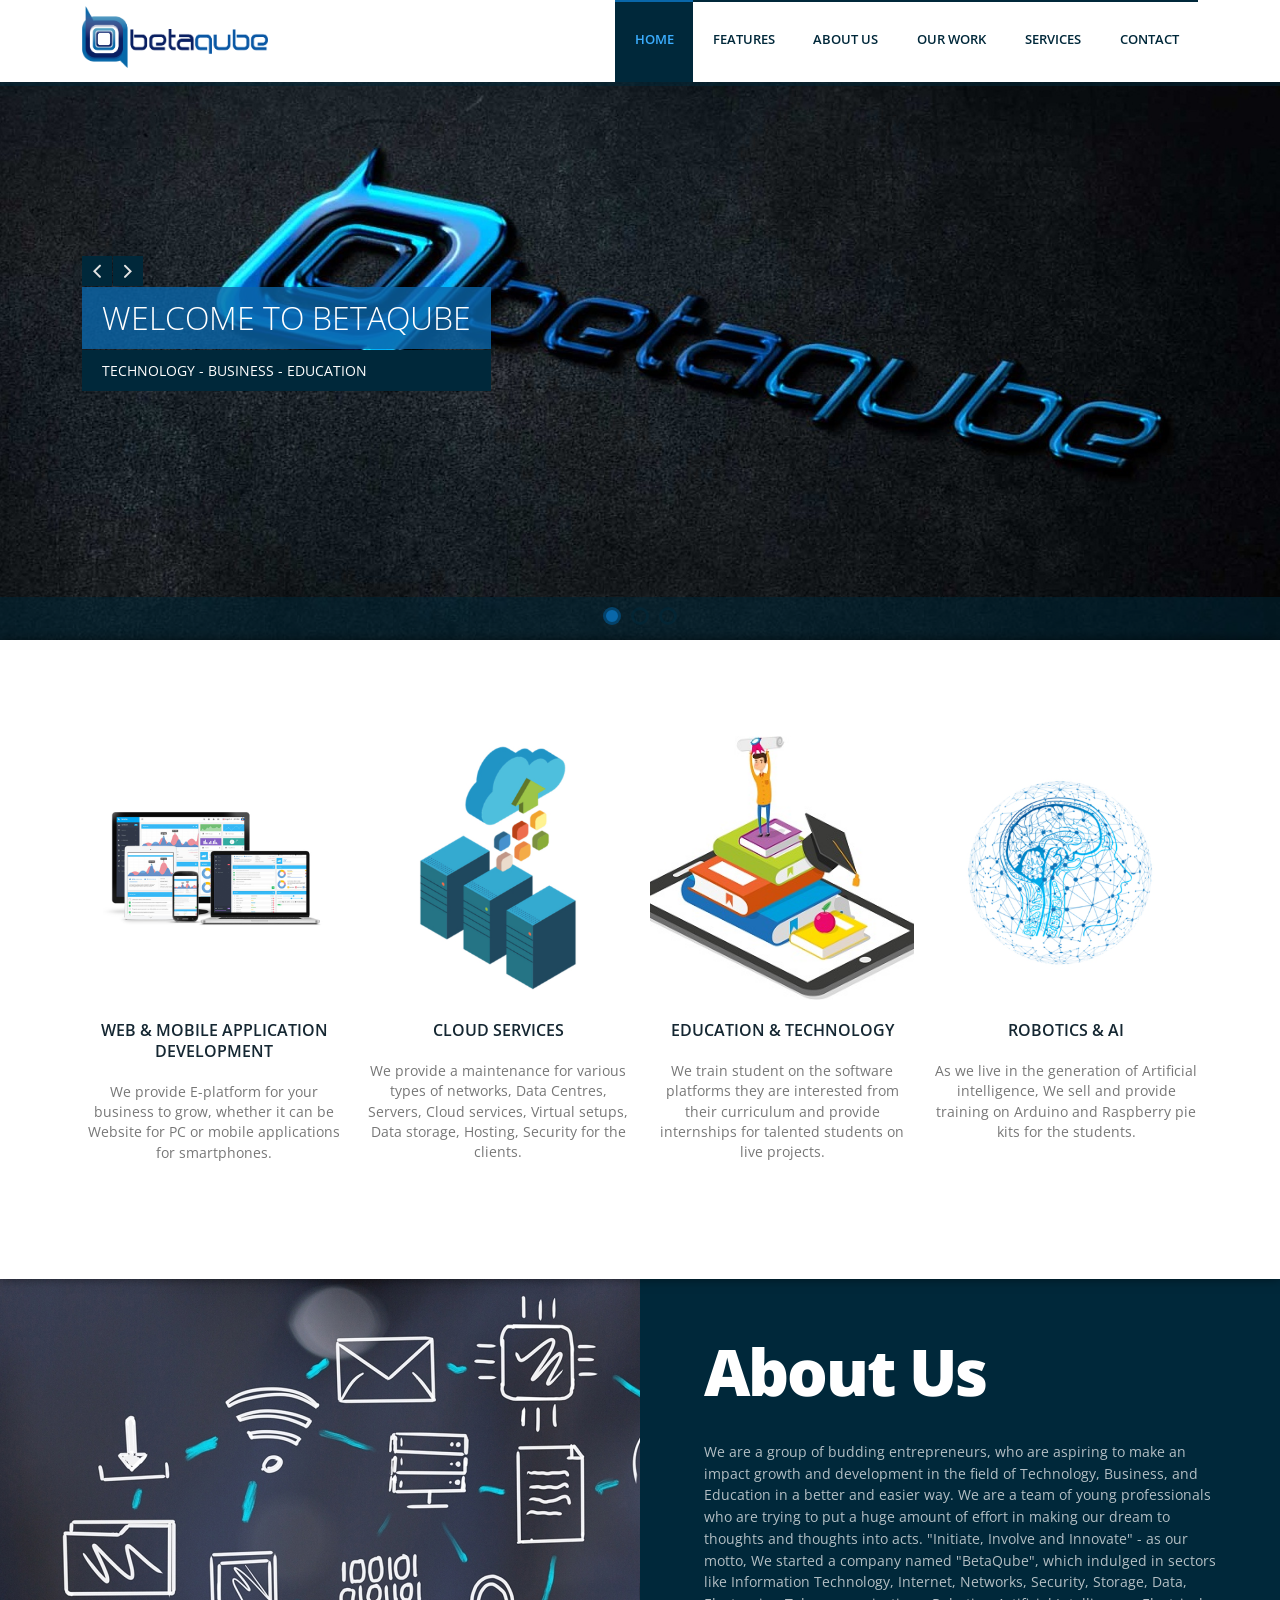
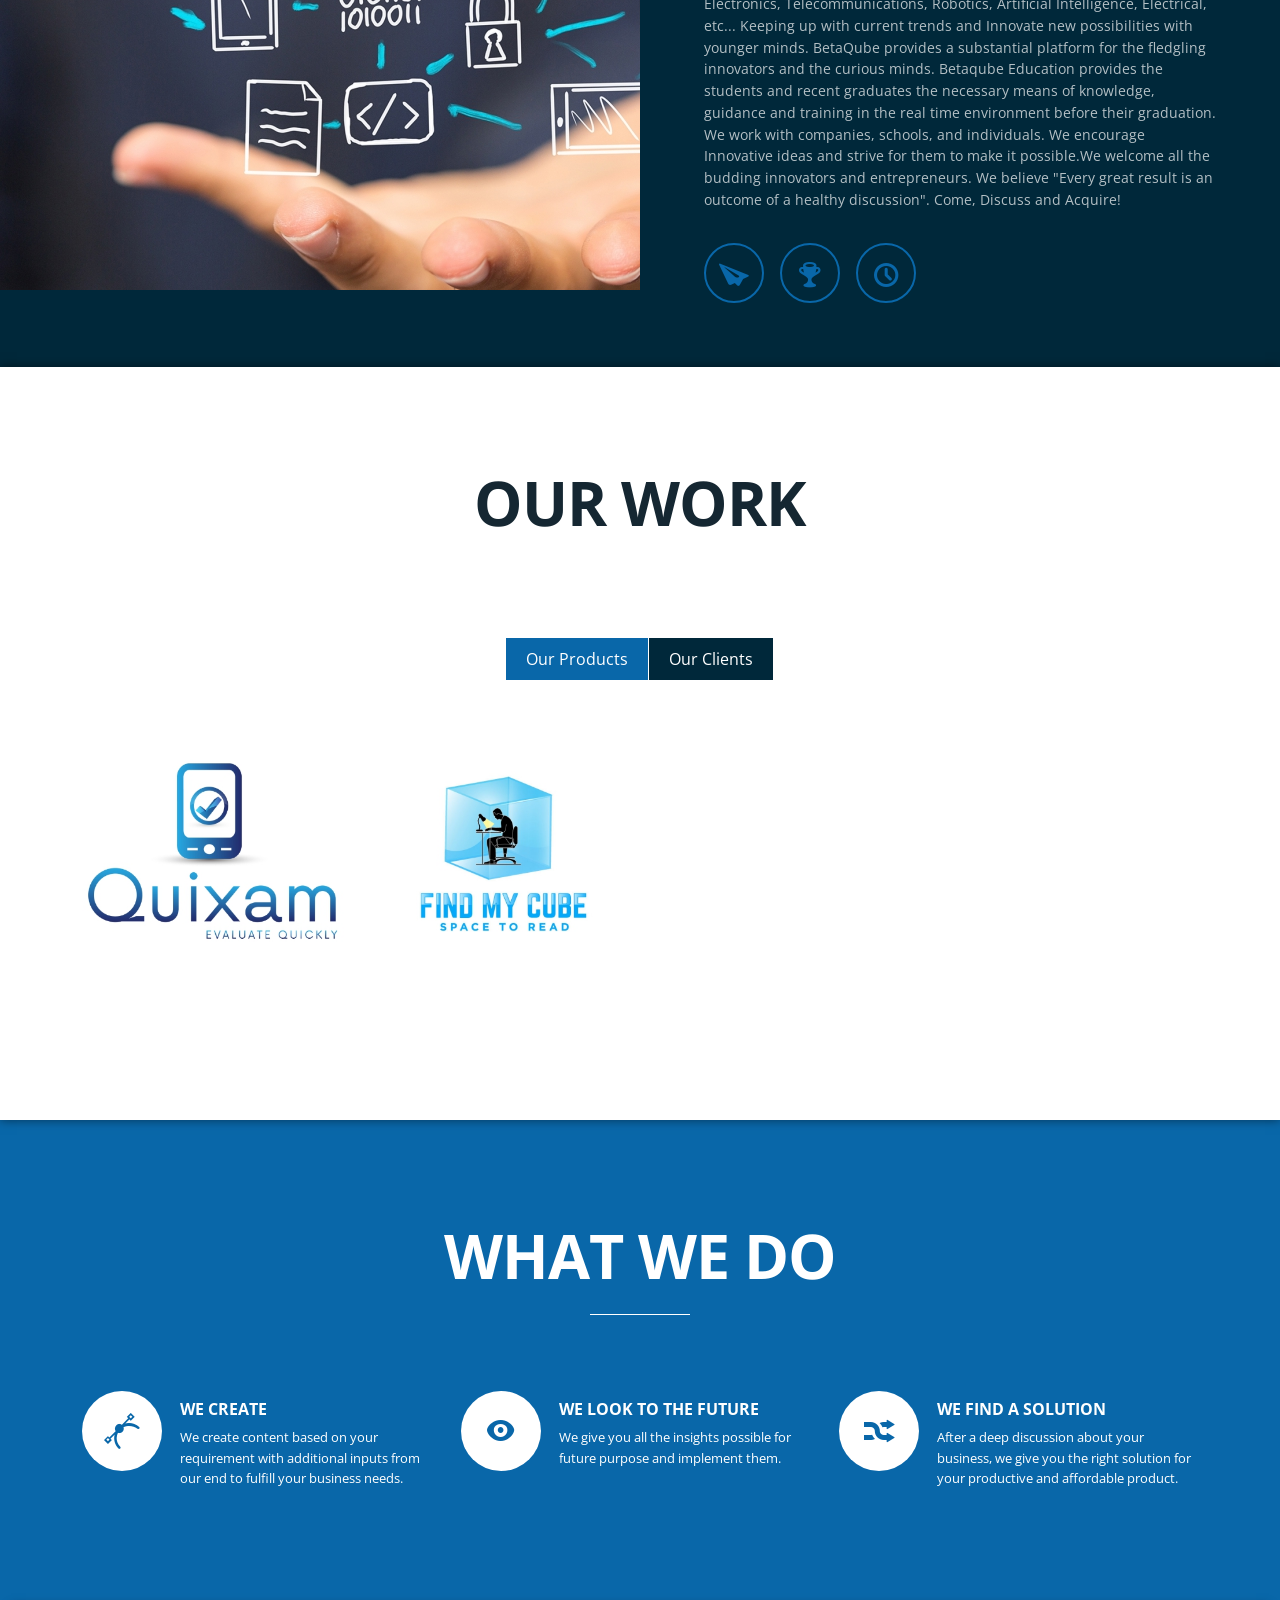
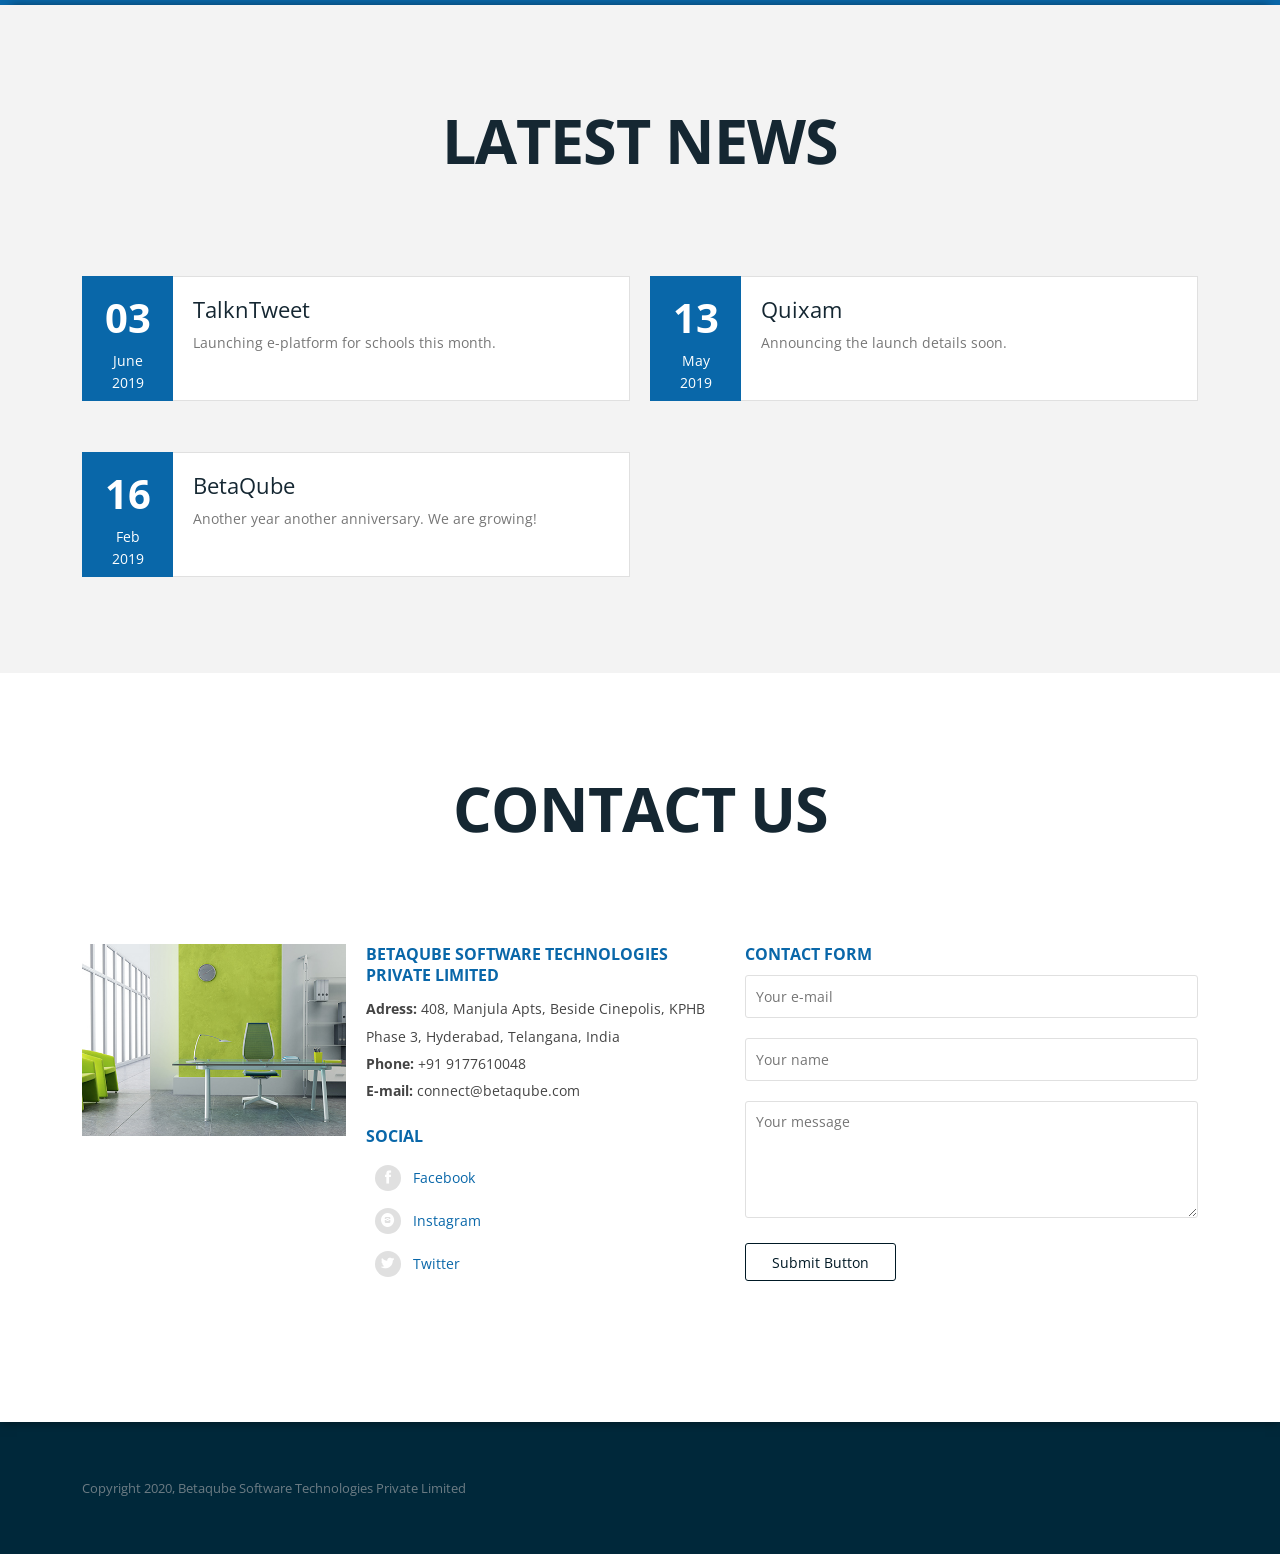
==== index.html @ 80190b78 "Update index.html" ====
<!DOCTYPE html>
<html lang="en-US">
   <head>
      <meta charset="UTF-8">
      <meta name="viewport" content="width=device-width, initial-scale=1.0" />
      <meta name="google-site-verification" content="St1T3kM6jUSlz-jK7VDFN79TBbypmaAZ7VNjAAru8iA" />
      <title>Betaqube</title>
      <link rel="stylesheet" href="css/components.css">
      <link rel="stylesheet" href="css/responsee.css">
      <link rel="stylesheet" href="css/icons.css">
      <link rel="stylesheet" href="owl-carousel/owl.carousel.css">
      <link rel="stylesheet" href="owl-carousel/owl.theme.css">
      <link href="css/responsive.css" rel="stylesheet">
      <link rel="shortcut icon" href="img/favicon.ico">
      <!-- CUSTOM STYLE -->
      <link rel="stylesheet" href="css/template-style.css">
      <link href='http://fonts.googleapis.com/css?family=Open+Sans:400,300,600,700,800&subset=latin,latin-ext' rel='stylesheet' type='text/css'>
      <script type="text/javascript" src="js/jquery-1.8.3.min.js"></script>
      <script type="text/javascript" src="js/jquery-ui.min.js"></script>
      <script type="text/javascript" src="js/template-scripts.js"></script>


   </head>
   <body class="size-1140">
      <!-- TOP NAV WITH LOGO -->
      <header>
         <!-- <div id="topbar">
            <div class="line">
               <div class="s-12 m-6 l-6">
                  <p>CONTACT US: <strong>+91 9177610048</strong> | <strong>connect@betaqube.com</strong></p>
               </div>
               <div class="s-12 m-6 l-6">
                  <div class="social right">
                     <a><i class="icon-facebook_circle"></i></a> <a><i class="icon-twitter_circle"></i></a> <a><i class="icon-google_plus_circle"></i></a> <a><i class="icon-instagram_circle"></i></a>
                  </div>
               </div>
            </div>
         </div> -->
         <nav>
            <div class="line">
               <div class="s-12 l-2">
                  <img class="logo" src="img/logo2.png" alt="BetaQube">
               </div>
               <div class="top-nav s-12 l-10">
                  <p class="nav-text">Menu</p>
                  <ul class="right">
                     <li class="active-item"><a href="#carousel">Home</a></li>
                     <li><a href="#features">Features</a></li>
                     <li><a href="#about-us">About Us</a></li>
                     <li><a href="#our-work">Our Work</a></li>
                     <li><a href="#services">Services</a></li>
                     <li><a href="#contact">Contact</a></li>
                  </ul>
               </div>
            </div>
         </nav>
      </header>
      <section>
         <!-- CAROUSEL -->
         <div id="carousel">
            <div id="owl-demo" class="owl-carousel owl-theme">
               <div class="item">
                  <img src="img/Corousel1.jpg" alt="">
                  <div class="line">
                     <div class="text hide-s">
                        <div class="line">
                          <div class="prev-arrow hide-s hide-m">
                             <i class="icon-chevron_left"></i>
                          </div>
                          <div class="next-arrow hide-s hide-m">
                             <i class="icon-chevron_right"></i>
                          </div>
                        </div>
                        <h2>WELCOME TO BETAQUBE</h2>
                        <p>TECHNOLOGY - BUSINESS - EDUCATION</p>
                     </div>
                  </div>
               </div>
               <div class="item">
                  <img src="img/second.jpg" alt="">
                  <div class="line">
                     <div class="text hide-s">
                        <div class="line">
                          <div class="prev-arrow hide-s hide-m">
                             <i class="icon-chevron_left"></i>
                          </div>
                          <div class="next-arrow hide-s hide-m">
                             <i class="icon-chevron_right"></i>
                          </div>
                        </div>
                        <h2>SAY HELLO TO BETAQUBE</h2>
                        <p>COME - DISCUSS - ACQUIRE</p>
                     </div>
                  </div>
               </div>
               <div class="item">
                  <img src="img/third.jpg" alt="">
                  <div class="line">
                     <div class="text hide-s">
                        <div class="line">
                          <div class="prev-arrow hide-s hide-m">
                             <i class="icon-chevron_left"></i>
                          </div>
                          <div class="next-arrow hide-s hide-m">
                             <i class="icon-chevron_right"></i>
                          </div>
                        </div>
                        <h2>WE ARE INNOVATIVE</h2>
                        <p>INITIATE - INVOLVE - INNOVATE</p>
                     </div>
                  </div>
               </div>
            </div>
         </div>
         <!-- FIRST BLOCK -->
         <!-- <div id="first-block">
            <div class="line">
               <h1>Amazing Responsive Business Template</h1>
               <p>Lorem ipsum dolor sit amet, consectetuer adipiscing elit, sed diam nonummy nibh euismod tincidunt ut laoreet dolore magna aliquam erat volutpat.</p>
               <div class="s-12 m-4 l-2 center"><a class="white-btn" href="#contact">Contact Us</a></div>
            </div>
         </div> -->
         <!-- FEATURES -->
         <div id="features">
            <div class="line">
               <!-- <h2 class="section-title">Our Services</h2>               -->
               <div class="margin">
                  <div class="s-12 m-6 l-3 margin-bottom">
                     <!-- <i class="icon-tablet icon3x"></i> -->
                     <img src="img/webmobile1.jpg" alt="webmob">
                     <h2>Web & Mobile Application Development</h2>
                     <p>We provide E-platform for your business to grow, whether it can be Website for PC or mobile applications for smartphones.</p>
                  </div>
                  <div class="s-12 m-6 l-3 margin-bottom">
                     <!-- <i class="icon-isight icon3x"></i> -->
                     <img src="img/cloud3.jpg" alt="cloud">
                     <h2>Cloud Services</h2>
                     <p>We provide a maintenance for various types of networks, Data Centres, Servers, Cloud services, Virtual setups, Data storage, Hosting, Security for the clients.</p>
                  </div>
                  <div class="s-12 m-6 l-3 margin-bottom">
                     <!-- <i class="icon-star icon3x"></i> -->
                     <img src="img/edutech2.jpg" alt="Edu & Tech">
                     <h2>Education & Technology</h2>
                     <p>We train student on the software platforms they are interested from their curriculum and provide internships for talented students on live projects.</p>
                  </div>
                  <div class="s-12 m-6 l-3 margin-bottom">
                     <!-- <i class="icon-heart icon3x"></i> -->
                     <img src="img/airob2.jpg" alt="robotics & ai">
                     <h2>Robotics & AI</h2>
                     <p>As we live in the generation of Artificial intelligence, We sell and provide training on Arduino and Raspberry pie kits for the students.</p>
                  </div>
               </div>
            </div>
         </div>
         <!-- ABOUT US -->
         <div id="about-us">
            <div class="s-12 m-12 l-6 media-container">
               <img src="img/aboutuspic2.jpg" alt="">
            </div>
            <article class="s-12 m-12 l-6">
               <h2>About Us</h2>
               <p>We are a group of budding entrepreneurs, who are aspiring to make an impact growth and development in the field of Technology, Business, and Education in a better and easier way. We are a team of young professionals who are trying to put a huge amount of effort in making our dream to thoughts and thoughts into acts. "Initiate, Involve and Innovate" - as our motto, We started a company named "BetaQube", which indulged in sectors like Information Technology, Internet, Networks, Security, Storage, Data, Electronics, Telecommunications, Robotics, Artificial Intelligence, Electrical, etc... Keeping up with current trends and Innovate new possibilities with younger minds. BetaQube provides a substantial platform for the fledgling innovators and the curious minds. Betaqube Education provides the students and recent graduates the necessary means of knowledge, guidance and training in the real time environment before their graduation. We work with companies, schools, and individuals. We encourage Innovative ideas and strive for them to make it possible.We welcome all the budding innovators and entrepreneurs. We believe "Every great result is an outcome of a healthy discussion".

                 Come, Discuss and Acquire!
               </p>
               <div class="about-us-icons">
                  <i class="icon-paperplane_ico"></i> <i class="icon-trophy"></i> <i class="icon-clock"></i>
               </div>
            </article>
         </div>
         <!-- OUR WORK -->
         <div id="our-work">
            <div class="line">
               <h2 class="section-title">Our Work</h2>
               <div class="tabs">
                  <div class="tab-item tab-active">
                    <a class="tab-label active-btn">Our Products</a>
                    <div class="tab-content">
                      <div class="margin">
                        <!-- <div class="s-12 m-6 l-3"><a class="our-work-container lightbox margin-bottom"><div class="our-work-text"><h4>QUIXAM</h4><p>Laoreet dolore magna aliquam erat volutpat.</p></div><img src="img/por1.jpg" alt=""></a></div> -->
                        <div class="s-12 m-6 l-3"><a class="our-work-container lightbox margin-bottom"><div class="our-work-text"><h4>QUIXAM</h4><p>An examination platform.<br>- Launching soon</p></div><img src="img/bqproduct2.jpg" alt="bqproduct2"></a></div>
                        <!-- <div class="s-12 m-6 l-3"><a class="our-work-container lightbox margin-bottom"><div class="our-work-text"><h4>Knowledge Defined</h4><p>Hub for Technology & it's practice.</p></div><img src="img/bqproduct3.jpg" alt="bqproduct3"></a></div> -->
                        <div class="s-12 m-6 l-3"><a class="our-work-container lightbox margin-bottom"><div class="our-work-text"><h4>Find My Cube</h4><p>IOS/Android application for finding your nearby study center.<br>- Launching soon</p></div><img src="img/bqproduct4.jpg" alt="bqproduct4"></a></div>
                      </div>
                    </div>
                  </div>
                  <div class="tab-item">
                    <a class="tab-label">Our Clients</a>
                    <div class="tab-content">
                      <div class="margin">
                        <div class="s-12 m-6 l-3"><a class="our-work-container lightbox margin-bottom"><div class="our-work-text"><h4>Heeras Art Center</h4><p>An Art school website developed for student's art works.</p></div><img src="img/bqclient1.jpg" alt=""></a></div>
                        <div class="s-12 m-6 l-3"><a class="our-work-container lightbox margin-bottom"><div class="our-work-text"><h4>9th Sense Media</h4><p>A media website built for Music and Advertising services.</p></div><img src="img/bqclient4a.jpg" alt=""></a></div>
                        <div class="s-12 m-6 l-3"><a class="our-work-container lightbox margin-bottom"><div class="our-work-text"><h4>SciTechSol</h4><p>A consulting website - Scientific & Techinical Solutions.</p></div><img src="img/bqclient3.jpg" alt=""></a></div>
                        <div class="s-12 m-6 l-3"><a class="our-work-container lightbox margin-bottom"><div class="our-work-text"><h4>FitXtension</h4><p>A fitness consulting website for a new startup.</p></div><img src="img/bqclient5.jpg" alt=""></a></div>
                      </div>
                    </div>
                  </div>
                  <!-- <div class="tab-item">
                    <a class="tab-label">Social Campaigns</a>
                    <div class="tab-content">
                      <div class="margin">
                        <div class="s-12 m-6 l-3"><a class="our-work-container lightbox margin-bottom"><div class="our-work-text"><h4>Lorem Ipsum Dolor</h4><p>Laoreet dolore magna aliquam erat volutpat.</p></div><img src="img/por4.jpg" alt=""></a></div>
                        <div class="s-12 m-6 l-3"><a class="our-work-container lightbox margin-bottom"><div class="our-work-text"><h4>Lorem Ipsum Dolor</h4><p>Laoreet dolore magna aliquam erat volutpat.</p></div><img src="img/por6.jpg" alt=""></a></div>
                        <div class="s-12 m-6 l-3"><a class="our-work-container lightbox margin-bottom"><div class="our-work-text"><h4>Lorem Ipsum Dolor</h4><p>Laoreet dolore magna aliquam erat volutpat.</p></div><img src="img/por3.jpg" alt=""></a></div>
                        <div class="s-12 m-6 l-3"><a class="our-work-container lightbox margin-bottom"><div class="our-work-text"><h4>Lorem Ipsum Dolor</h4><p>Laoreet dolore magna aliquam erat volutpat.</p></div><img src="img/por5.jpg" alt=""></a></div>
                      </div>
                    </div>
                  </div> -->
                  <!-- <div class="tab-item">
                    <a class="tab-label">Photography</a>
                    <div class="tab-content">
                      <div class="margin">
                        <div class="s-12 m-6 l-3"><a class="our-work-container lightbox margin-bottom"><div class="our-work-text"><h4>Lorem Ipsum Dolor</h4><p>Laoreet dolore magna aliquam erat volutpat.</p></div><img src="img/por7.jpg" alt=""></a></div>
                        <div class="s-12 m-6 l-3"><a class="our-work-container lightbox margin-bottom"><div class="our-work-text"><h4>Lorem Ipsum Dolor</h4><p>Laoreet dolore magna aliquam erat volutpat.</p></div><img src="img/por2.jpg" alt=""></a></div>
                        <div class="s-12 m-6 l-3"><a class="our-work-container lightbox margin-bottom"><div class="our-work-text"><h4>Lorem Ipsum Dolor</h4><p>Laoreet dolore magna aliquam erat volutpat.</p></div><img src="img/por5.jpg" alt=""></a></div>
                        <div class="s-12 m-6 l-3"><a class="our-work-container lightbox margin-bottom"><div class="our-work-text"><h4>Lorem Ipsum Dolor</h4><p>Laoreet dolore magna aliquam erat volutpat.</p></div><img src="img/por6.jpg" alt=""></a></div>
                      </div>
                    </div>
                  </div> -->
               </div>
            </div>
         </div>
         <!-- SERVICES -->
         <div id="services">
            <div class="line">
               <h2 class="section-title">What we do</h2>
               <div class="margin">
                  <div class="s-12 m-6 l-4 margin-bottom">
                     <i class="icon-vector"></i>
                     <div class="service-text">
                        <h3>We create</h3>
                        <p>We create content based on your requirement with additional inputs from our end to fulfill your business needs.</p>
                     </div>
                  </div>
                  <div class="s-12 m-6 l-4 margin-bottom">
                     <i class="icon-eye"></i>
                     <div class="service-text">
                        <h3>We look to the future</h3>
                        <p>We give you all the insights possible for future purpose and implement them.</p>
                     </div>
                  </div>
                  <div class="s-12 m-12 l-4 margin-bottom">
                     <i class="icon-random"></i>
                     <div class="service-text">
                        <h3>We find a solution</h3>
                        <p>After a deep discussion about your business, we give you the right solution for your productive and affordable product.</p>
                     </div>
                  </div>
               </div>
            </div>
         </div>
         <!-- LATEST NEWS -->
         <div id="latest-news">
            <div class="line">
              <h2 class="section-title">Latest News</h2>
              <div class="margin">
                <div class="s-12 m-6 l-6">
                  <div class="s-12 l-2">
                    <div class="news-date">
                      <p class="day">03</p><p class="month">June</p><p class="year">2019</p>
                    </div>
                  </div>
                  <div class="s-12 l-10">
                    <div class="news-text">
                      <h4>TalknTweet</h4>
                      <p>Launching e-platform for schools this month.</p>
                      <!-- <p>Releasing our first online product in to the market with a free version. Quixam an online examination platform for self assessment and quick evaluation of practice test.</p> -->
                    </div>
                  </div>
                </div>
                <div class="s-12 m-6 l-6">
                  <div class="s-12 l-2">
                    <div class="news-date">
                      <p class="day">13</p><p class="month">May</p><p class="year">2019</p>
                    </div>
                  </div>
                  <div class="s-12 l-10">
                    <div class="news-text">
                      <h4>Quixam</h4>
                      <p>Announcing the launch details soon.</p>
                    </div>
                  </div>
                </div>
                <br><br><br><br><br><br><br><br>
                <div class="s-12 m-6 l-6">
                  <div class="s-12 l-2">
                    <div class="news-date">
                      <p class="day">16</p><p class="month">Feb</p><p class="year">2019</p>
                    </div>
                  </div>
                  <div class="s-12 l-10">
                    <div class="news-text">
                      <h4>BetaQube</h4>

                      <p>Another year another anniversary. We are growing!</p>
                    </div>
                  </div>
                </div>
              </div>
            </div>
         </div>
         <!-- CONTACT -->
         <div id="contact">
            <div class="line">
               <h2 class="section-title">Contact Us</h2>
               <div class="margin">
                  <div class="s-12 m-12 l-3 hide-m hide-s margin-bottom right-align">
                    <img src="img/contact.jpg" alt="">
                  </div>
                  <div class="s-12 m-12 l-4 margin-bottom right-align">
                     <h3>Betaqube Software Technologies Private Limited</h3>
                     <address>
                        <p><strong>Adress:</strong> 408, Manjula Apts, Beside Cinepolis, KPHB Phase 3, Hyderabad, Telangana, India</p>
                        <p><strong>Phone:</strong> +91 9177610048</p>
                        <p><strong>E-mail:</strong> connect@betaqube.com</p>
                     </address>
                     <br />
                     <h3>Social</h3>
                     <p><i class="icon-facebook icon"></i> <a href="https://www.facebook.com/betaqube/">Facebook</a></p>
                     <p><i class="icon-instagram_circle"></i> <a href="https://www.instagram.com/betaqube/">Instagram</a></p>
                     <p class="margin-bottom"><i class="icon-twitter icon"></i> <a href="https://twitter.com/betaqube">Twitter</a></p>
                  </div>
                  <div class="s-12 m-12 l-5">
                    <h3>Contact form</h3>
                    <form class="customform">
                      <div class="s-12"><input id="email" name="email" placeholder="Your e-mail" title="Your e-mail" type="text" /></div>
                      <div class="s-12"><input id="name" name="name" placeholder="Your name" title="Your name" type="text" /></div>
                      <!-- <div class="s-12"><input id="subject" name="subject" placeholder="Your subject" title="Your subject" type="text" /></div> -->
                      <div class="s-12"><textarea id="message" name="message" placeholder="Your message" name="" rows="5"></textarea></div>
                      <div class="s-12 m-12 l-4"><button class="color-btn" onclick="submitEmailForm()" type="button">Submit Button</button></div>
                    </form>
                    <p id="successMessage" style="color: green"></p>
                    <p id="errorMessage" style="color: red"></p>
                  </div>
               </div>
            </div>
         </div>
         <!-- MAP -->
         <!-- <div id="map-block">
            <iframe src="https://www.google.com/maps/embed?pb=!1m18!1m12!1m3!1d1247814.3661917313!2d16.569872019090596!3d48.23131953825178!2m3!1f0!2f0!3f0!3m2!1i1024!2i768!4f13.1!3m3!1m2!1s0x476c8cbf758ecb9f%3A0xddeb1d26bce5eccf!2sGallayova+2150%2F19%2C+841+02+D%C3%BAbravka!5e0!3m2!1ssk!2ssk!4v1440344568394" width="100%" height="450" frameborder="0" style="border:0"></iframe>
         </div> -->
      </section>
      <!-- FOOTER -->
      <footer>
         <div class="line">
            <div class="s-12 l-6">
               <p>Copyright 2020, Betaqube Software Technologies Private Limited</p>
               <!-- <p>All images have been purchased from Bigstock. Do not use the images in your website.</p> -->
            </div>
            <!-- <div class="s-12 l-6">
               <a class="right" href="http://www.myresponsee.com" title="Responsee - lightweight responsive framework">Design and coding<br> by Responsee Team</a>
            </div> -->
         </div>
      </footer>
      <script type="text/javascript" src="js/responsee.js"></script>
      <script type="text/javascript" src="js/emailServices.js"></script>
      <script type="text/javascript" src="owl-carousel/owl.carousel.js"></script>
      <script type="text/javascript">
         jQuery(document).ready(function($) {
            var theme_slider = $("#owl-demo");
            var owl = $('#owl-demo');
            owl.owlCarousel({
              nav: false,
              dots: true,
              items: 1,
              loop: true,
              autoplay: true,
              autoplayTimeout: 6000
            });
            var owl = $('#owl-demo2');
            owl.owlCarousel({
              nav: true,
              dots: false,
              items: 1,
              loop: true,
              navText: ["&#xf007","&#xf006"],
              autoplay: true,
              autoplayTimeout: 4000
            });

            // Custom Navigation Events
            $(".next-arrow").click(function() {
                theme_slider.trigger('next.owl');
            })
            $(".prev-arrow").click(function() {
                theme_slider.trigger('prev.owl');
            })
        });
      </script>
   </body>
</html>
---- css/components.css ----
/*
 * Components CSS - v5 - 2016-07-08
 * https://www.myresponsee.com
 * Copyright 2018, Vision Design - graphic zoo
 * Free to use under the MIT license.
*/
/* Tabs */
.tab-item {
  background: none repeat scroll 0 0 #fff;
  display: none;
  padding: 1.25rem 0;
}
.tab-item.tab-active {
  display: block;
}
.tab-content > .tab-label {
  display: none;
}
.tab-nav > .tab-label {
  float:left;
}
a.tab-label, a.tab-label:link, a.tab-label:visited, a.tab-label:hover {
  background: none repeat scroll 0 0 #262626;
  color: #fff;
  margin-right: 1px;
  padding: 0.625rem 1.25rem;
  transition: background 0.20s linear 0s;
  -o-transition: background 0.20s linear 0s;
  -ms-transition: background 0.20s linear 0s;
  -moz-transition: background 0.20s linear 0s;
  -webkit-transition: background 0.20s linear 0s;
}
a.tab-label:hover,a.tab-label.active-btn {
  background: none repeat scroll 0 0 #999;
}
.tab-label.active-btn {
  cursor: default;
}
.tab-content {
  text-align: left;
}
@media screen and (max-width:768px) {    
  .tab-nav > .tab-label {
    margin: 0.5px 0;
    width: 100%;
  }
}
/* Custom forms */
form.customform input, form.customform select, form.customform textarea, form.customform button {
 font-size:0.9rem;
 font-family:inherit;
 margin-bottom:1.25rem;
} 
form.customform input, form.customform select {height: 2.7rem;}
form.customform input, form.customform textarea, form.customform select { 
 background: none repeat scroll 0 0 #F5F5F5;
 transition: background 0.20s linear 0s;
 -o-transition: background 0.20s linear 0s;
 -ms-transition: background 0.20s linear 0s;
 -moz-transition: background 0.20s linear 0s;
 -webkit-transition: background 0.20s linear 0s;
}
form.customform input:hover, form.customform textarea:hover, form.customform select:hover, form.customform input:focus, form.customform textarea:focus, form.customform select:focus {background: none repeat scroll 0 0 #fff;}
form.customform input, form.customform textarea, form.customform select {
 background: none repeat scroll 0 0 #F5F5F5;
 border: 1px solid #E0E0E0;
 padding: 0.625rem;
 width: 100%;
}
form.customform input[type="file"] {
 border: 1px solid #E0E0E0;
 height: auto;
 max-height: 2.7rem;
 min-height: 2.7rem;
 padding: 0.4rem;
 width: 100%;
}
form.customform input[type="radio"], form.customform input[type="checkbox"] {
 margin-right: 0.625rem;
 width:auto;
 padding:0;
 height:auto;
}
form.customform option {padding: 0.625rem;}
form.customform select[multiple="multiple"] {height: auto;}
form.customform button {
 width: 100%;
 background: none repeat scroll 0 0 #152732;
 border: 0 none;
 color: #fff;
 height: 2.7rem;
 padding: 0.625rem;
 cursor:pointer;
 width: 100%;
 transition: background 0.20s linear 0s;
 -o-transition: background 0.20s linear 0s;
 -ms-transition: background 0.20s linear 0s;
 -moz-transition: background 0.20s linear 0s;
 -webkit-transition: background 0.20s linear 0s;
}
/* Tooltip */
a.tooltip-container,.tooltip-container {
  border-bottom:1px dotted;
  border-bottom-color: color;
  cursor: help;
  font-weight: 600;
}
a .tooltip-content,.tooltip-content {
  background: #152732 none repeat scroll 0 0;
  color: #fff!important;
  border-radius: 3px;
  display: none;
  font-size: 0.8rem;
  font-weight: normal;
  line-height: 1.3rem;
  margin-top: -1.25rem;
  max-width: 300px;
  padding: 0.625rem;
  position: absolute;
  z-index: 10;
}
.tooltip-content::after {
  border-left: 9px solid transparent;
  border-right: 9px solid transparent;
  border-top: 7px solid #152732;
  bottom: -5px;
  clear: both;
  content: "";
  height: 0;
  left: 50%;
  margin-left: -5px;
  position: absolute;
  width: 0;
}
a.tooltip-content.tooltip-bottom,.tooltip-content.tooltip-bottom {
  margin-top: 1.25rem;
}
.tooltip-content.tooltip-bottom::after {
  border-left: 9px solid transparent;
  border-right: 9px solid transparent;
  border-top: 0;
  border-bottom: 7px solid #152732;
  top: -5px;
}
/* Buttons */
.button,a.button,a.button:link,a.button:active,a.button:visited {
  background: #777 none repeat scroll 0 0;
  border: 0;
  color: #fff;
  cursor: pointer;
  display: inline-block;
  font-size: 0.85rem;
  padding: 0.825rem 1rem;
  text-align: center;
  transition: all 0.20s linear 0s;
  -o-transition: all 0.20s linear 0s;
  -ms-transition: all 0.20s linear 0s;
  -moz-transition: all 0.20s linear 0s;
  -webkit-transition: all 0.20s linear 0s;
}
.button.rounded-btn {
  border-radius: 4px;
}
.button.rounded-full-btn {
  border-radius: 100px;
}
.button:hover {box-shadow: 0 0 10px 100px rgba(255,255,255,0.15) inset;}
.button.secondary-btn,a.button.secondary-btn,a.button.secondary-btn:link,a.button.secondary-btn:active,a.button.secondary-btn:visited {
  background: #444 none repeat scroll 0 0;
}
.button.cancel-btn,a.button.cancel-btn,a.button.cancel-btn:link,a.button.cancel-btn:active,a.button.cancel-btn:visited {
  background: #dc003a none repeat scroll 0 0;
}
.button.submit-btn,a.button.submit-btn,a.button.submit-btn:link,a.button.submit-btn:active,a.button.submit-btn:visited {
  background: #b4bf04 none repeat scroll 0 0;
}
.button.reload-btn,a.button.reload-btn,a.button.reload-btn:link,a.button.reload-btn:active,a.button.reload-btn:visited {
  background: #ff9800 none repeat scroll 0 0;
}
.button.disabled-btn {
  cursor: not-allowed!important;
  opacity: 0.2;
}
.button i {
  background: rgba(0, 0, 0, 0.1) none repeat scroll 0 0;
  border-radius: 27px;
  color: #fff!important;
  display: inline-block;
  font-size: 0.8rem;
  height: 27px;
  line-height: 27px;
  margin-right: 5px;
  width: 27px;
  transition: all 0.20s linear 0s;
  -o-transition: all 0.20s linear 0s;
  -ms-transition: all 0.20s linear 0s;
  -moz-transition: all 0.20s linear 0s;
  -webkit-transition: all 0.20s linear 0s;
}
.button:hover > i {
  background: rgba(0, 0, 0, 0.06) none repeat scroll 0 0;
}
---- css/responsee.css ----
/*
 * Responsee CSS - v5 - 2018-01-06
 * https://www.myresponsee.com
 * Copyright 2018, Vision Design - graphic zoo
 * Free to use under the MIT license.
*/
* {
  -webkit-box-sizing:border-box;
  -moz-box-sizing:border-box;
  box-sizing:border-box;
  margin:0;
}
body {
  background:none repeat scroll 0 0 #eeeeee;
  font-size:16px;
  font-family:"Open Sans",Arial,sans-serif;
  color:#444;
}
h1,h2,h3,h4,h5,h6 {
  color:#152732;
  font-weight: normal;
  line-height: 1.3;
  margin:0.5rem 0;
}
h1 {font-size:2.7rem;}
h2 {font-size:2.2rem;}
h3 {font-size:1.8rem;}
h4 {font-size:1.4rem;}
h5 {font-size:1.1rem;}
h6 {font-size:0.9rem;}
a, a:link, a:visited, a:hover, a:active {
  text-decoration:none;
  color:#0967a9;
  transition:color 0.20s linear 0s;
  -o-transition:color 0.20s linear 0s;
  -ms-transition:color 0.20s linear 0s;
  -moz-transition:color 0.20s linear 0s;
  -webkit-transition:color 0.20s linear 0s;
}
a:hover {color:#B6C900;}
p,li,dl,blockquote,table,kbd {
  font-size: 0.85rem;
  line-height: 1.6;
}
b,strong {font-weight:700;}
.text-center {text-align:center!important;}
.text-right {text-align:right!important;}
img {
  border:0;
  display:block;
  height:auto;
  max-width:100%;
  width:auto;
}
.owl-item img, .full-img {
  max-width: none;
  width:100%;
}
.owl-nav div {font-family: "mfg";}
table {
  background:none repeat scroll 0 0 #fff;
  border:1px solid #f0f0f0;
  border-collapse:collapse;
  border-spacing:0;
  text-align:left;
  width:100%;
}
table tr td, table tr th {padding:0.625rem;}
table tfoot, table thead,table tr:nth-of-type(2n) {background:none repeat scroll 0 0 #f0f0f0;}
th,table tr:nth-of-type(2n) td {border-right:1px solid #fff;}
td {border-right:1px solid #f0f0f0;}
.size-960 .line,.size-1140 .line,.size-1280 .line,.size-1520 .line {
  margin:0 auto;
  padding:0 0.625rem;
}
hr {
  border: 0;
  border-top: 1px solid #e5e5e5;
  clear:both;
  height:0;
  margin:2.5rem auto;
}
li {padding:0;}
ul,ol {padding-left:1.25rem;}
blockquote {
  border:2px solid #f0f0f0;
  padding:1.25rem;
}
cite {
  color:#999;
  display:block;
  font-size:0.8rem;
}
cite:before {content:"— ";}
dl dt {font-weight:700;}
dl dd {margin-bottom:0.625rem;}
dl dd:last-child {margin-bottom:0;}
abbr {cursor:help;}
abbr[title] {border-bottom:1px dotted;}
kbd {
  background: #152732 none repeat scroll 0 0;
  color: #fff;
  padding: 0.125rem 0.3125rem;
}
code, kbd, pre, samp {font-family: Menlo,Monaco,Consolas,"Courier New",monospace;}
mark {
  background: #F3F8A9 none repeat scroll 0 0;
  padding: 0.125rem 0.3125rem;
}
.size-960 .line {max-width:59.75rem;}
.size-1140 .line {max-width:71rem;}
.size-1280 .line {max-width:80rem;}
.size-1520 .line {max-width:95rem;}
.size-960.align-content-left .line,.size-1140.align-content-left .line,.size-1280.align-content-left .line,.size-1520.align-content-left .line {margin-left:0;}
form {line-height:1.4;}
nav {
  display:block;
  width:100%;
  background:#152732;
}
.line:after, nav:after, .center:after, .box:after, .margin:after, .margin2x:after {
  clear:both;
  content:".";
  display:block;
  height:0;
  line-height:0;
  overflow: hidden;
  visibility:hidden;
}
.top-nav ul {padding:0;}
.top-nav ul ul {
  position:absolute;
  background:#152732;
}
.top-nav li {
  float:left;
  list-style:none outside none;
  cursor:pointer;
}
.top-nav li a {
  color:#fff;
  display:block;
  font-size:1rem;
  padding:1.25rem;
}
.top-nav li ul li a {
  background:none repeat scroll 0 0 #152732;
  min-width:100%;
  padding:0.625rem;
}
.top-nav li a:hover, .aside-nav li a:hover {background:#2b4c61;}
.top-nav li ul {display:none;}
.top-nav li ul li,.top-nav li ul li ul li {
  float:none;
  list-style:none outside none;
  min-width:100%;
  padding:0;
}
.count-number {
  background: rgba(153, 153, 153, 0.25) none repeat scroll 0 0;
  border-radius: 10rem;
  color: #fff;
  display: inline-block;
  font-size: 0.7rem;
  height: 1.3rem;
  line-height: 1.3rem;
  margin: 0 0 -0.3125rem 0.3125rem;
  text-align: center;
  width: 1.3rem;
}
ul.chevron .count-number {display:none;}
ul.chevron .submenu > a:after, ul.chevron .sub-submenu > a:after,ul.chevron .aside-submenu > a:after, ul.chevron .aside-sub-submenu > a:after {
  content:"\f004";
  display:inline-block;
  font-family:mfg;
  font-size:0.7rem;
  margin:0 0.625rem;
}
.top-nav .active-item a {background:#2b4c61;}
.aside-nav > ul > li.active-item > a:link,.aside-nav > ul > li.active-item > a:visited {
  background:#2b4c61;
  color:#fff;
}
@media screen and (min-width:769px) {
  .aside-nav .count-number {
	  margin-left:-1.25rem;
	  float:right;
  }
  .top-nav li:hover > ul {
	  display:block;
	  z-index:10;
  }
  .top-nav li:hover > ul ul {
    left:100%;
    margin:-2.5rem 0;
    width:100%;
  }
}
.nav-text,.aside-nav-text {display:none;}
.aside-nav a,.aside-nav a:link,.aside-nav a:visited,.aside-nav li > ul,.top-nav a,.top-nav a:link,.top-nav a:visited {
  transition:background 0.20s linear 0s;
  -o-transition:background 0.20s linear 0s;
  -ms-transition:background 0.20s linear 0s;
  -moz-transition:background 0.20s linear 0s;
  -webkit-transition:background 0.20s linear 0s;
}
.aside-nav ul {
  background:#e8e8e8;
  padding:0;
}
.aside-nav li {
  list-style:none outside none;
  cursor:pointer;
}
.aside-nav li a,.aside-nav li a:link,.aside-nav li a:visited {
  color:#444;
  display:block;
  font-size:1rem;
  padding:1.25rem;
}
.aside-nav > ul > li:last-child a {border-bottom:0 none;}
.aside-nav li > ul {
  height:0;
  display:block;
  position:relative;
  background:#f4f4f4;
  border-left:solid 1px #f2f2f2;
  border-right:solid 1px #f2f2f2;
  overflow:hidden;
}
.aside-nav li ul ul {
  border:0;
  background:#fff;
}
.aside-nav ul ul a {padding:0.625rem 1.25rem;}
.aside-nav li a:link, .aside-nav li a:visited {color:#333;}
.aside-nav li li a:hover, .aside-nav li li.active-item > a, .aside-nav li li.aside-sub-submenu li a:hover {
  color:#fff;
  background:#2b4c61;
}
.aside-nav > ul > li > a:hover {color:#fff;}
.aside-nav li li a:link, .aside-nav li li a:visited {background:none;}
.aside-nav .show-aside-ul, .aside-nav .active-aside-item {height:auto;}
nav.breadcrumb-nav {
  background:#fff;
  margin:0.625rem 0;
}
nav.breadcrumb-nav ul {
  list-style:none;
  padding:0;
}
nav.breadcrumb-nav ul li {float:left;}
nav.breadcrumb-nav ul li a:hover {text-decoration:underline;}
.breadcrumb-nav i {color:#B6C900;}
nav.breadcrumb-nav ul li:after {
  content:"/";
  margin:0 9px;
  color:#c8c7c7;
}
nav.breadcrumb-nav ul li:last-child:after {content:"";}
.slide-content, .slide-nav {
  transition:all 0.10s linear 0s;
  -o-transition:all 0.10s linear 0s;
  -ms-transition:all 0.10s linear 0s;
  -moz-transition:all 0.10s linear 0s;
  -webkit-transition:all 0.10s linear 0s;
}
.slide-content {
  float:left;
  width:calc(100% - 60px);
}
.aside-nav.slide-nav {
  background:#1c3849;
  bottom:0;
  right:0;
  top:0;
  margin-right:-180px;
  overflow-y:auto;
  padding-top:0.625rem;
  position:fixed;
  width:240px;
  z-index:2;
}
.aside-nav.slide-nav > ul {
  background:#1c3849;
  opacity:0;
  transition:all 0.20s linear 0s;
  -o-transition:all 0.20s linear 0s;
  -ms-transition:all 0.20s linear 0s;
  -moz-transition:all 0.20s linear 0s;
  -webkit-transition:all 0.20s linear 0s;
}
.aside-nav.slide-nav li a, .aside-nav.slide-nav li a:link, .aside-nav.slide-nav li a:visited {
  color:#fff;
  display:block;
  font-size:0.9rem;
  padding:0.625rem 1.25rem;
  border-bottom:0;
}
.aside-nav.slide-nav li a:hover {
  background:#152732!important;
  color:#fff!important;
}
.aside-nav.slide-nav li > ul {
  background:#2b4c61;
  border-left:0;
  border-right:0;
}
.aside-nav.slide-nav li > ul ul {
  background:#456274;
  border-left:0;
  border-right:0;
}
.slide-nav-button {
  background:#152732;
  cursor:pointer;
  position:fixed;
  top:0;
  right:0;
  bottom:0;
  width:60px;
  z-index:3;
}
.active-slide-nav .slide-content {margin-left:-240px;}
.active-slide-nav .slide-nav {margin-right:60px;}
.slide-to-left .slide-content {float:right;}
.slide-to-left .slide-nav {
  left:0;
  margin-right:0;
  margin-left:-180px;
}
.slide-to-left .slide-nav-button {left:0;}
.slide-to-left.active-slide-nav .slide-content {
  margin-right:-240px;
  margin-left:0;
}
.slide-to-left.active-slide-nav .slide-nav {
  margin-right:0;
  margin-left:60px;
}
.active-slide-nav .slide-nav ul {opacity:1;}
.nav-icon {
  padding:0.9rem;
  width:100%;
}
.nav-icon:after,.nav-icon:before,.nav-icon div {
  background-color:#fff;
  border-radius:3px;
  content:'';
  display:block;
  height:3px;
  margin:6px 0;
  transition:all 0.2s ease-in-out;
  -moz-transition:all 0.2s ease-in-out;
  -webkit-transition:all 0.2s ease-in-out;
}
.active-slide-nav .nav-icon:before {
  transform:translateY(9px) rotate(135deg);
  -moz-transform:translateY(9px) rotate(135deg);
  -webkit-transform:translateY(9px) rotate(135deg);
}
.active-slide-nav .nav-icon:after {
  transform:translateY(-9px) rotate(-135deg);
  -moz-transform:translateY(-9px) rotate(-135deg);
  -webkit-transform:translateY(-9px) rotate(-135deg);
}
.active-slide-nav .nav-icon div {
  transform:scale(0);
  -moz-transform:scale(0);
  -webkit-transform:scale(0);
}
.active-slide-nav {overflow-x:hidden;}
.padding {
  display:list-item;
  list-style:none outside none;
  padding:0.625rem;
}
.margin,.margin2x {display: block;}
.margin {margin:0 -0.625rem;}
.margin2x {margin:0 -1.25rem;}
.line {clear:left;}
.line .line {padding:0;}
.hide-xxl {display:none!important;}
.box {
  background:none repeat scroll 0 0 #fff;
  display:block;
  padding:1.25rem;
  width:100%;
}
.margin-bottom {margin-bottom:1.25rem;}
.margin-bottom2x {margin-bottom:2.5rem;}
.s-1,.s-2,.s-five,.s-3,.s-4,.s-5,.s-6,.s-7,.s-8,.s-9,.s-10,.s-11,.s-12,.m-1,.m-2,.m-five,.m-3,.m-4,.m-5,.m-6,.m-7,.m-8,.m-9,.m-10,.m-11,.m-12,.l-1,.l-2,.l-five,.l-3,.l-4,.l-5,.l-6,.l-7,.l-8,.l-9,.l-10,.l-11,.l-12,.xl-1,.xl-2,.xl-five,.xl-3,.xl-4,.xl-5,.xl-6,.xl-7,.xl-8,.xl-9,.xl-10,.xl-11,.xl-12,.xxl-1,.xxl-2,.xxl-five,.xxl-3,.xxl-4,.xxl-5,.xxl-6,.xxl-7,.xxl-8,.xxl-9,.xxl-10,.xxl-11,.xxl-12 {
  float:left;
  position:static;
}
.xxl-offset-1 {margin-left:8.3333%;}
.xxl-offset-2 {margin-left:16.6666%;}
.xxl-offset-five {margin-left:20%;}
.xxl-offset-3 {margin-left:25%;}
.xxl-offset-4 {margin-left:33.3333%;}
.xxl-offset-5 {margin-left:41.6666%;}
.xxl-offset-6 {margin-left:50%;}
.xxl-offset-7 {margin-left:58.3333%;}
.xxl-offset-8 {margin-left:66.6666%;}
.xxl-offset-9 {margin-left:75%;}
.xxl-offset-10 {margin-left:83.3333%;}
.xxl-offset-11 {margin-left:91.6666%;}
.xxl-offset-12 {margin-left:100%;}
.margin > .s-1,.margin > .s-2,.margin > .s-five,.margin > .s-3,.margin > .s-4,.margin > .s-5,.margin > .s-6,.margin > .s-7,.margin > .s-8,.margin > .s-9,.margin > .s-10,.margin > .s-11,.margin > .s-12,
.margin > .m-1,.margin > .m-2,.margin > .m-five,.margin > .m-3,.margin > .m-4,.margin > .m-5,.margin > .m-6,.margin > .m-7,.margin > .m-8,.margin > .m-9,.margin > .m-10,.margin > .m-11,.margin > .m-12,
.margin > .l-1,.margin > .l-2,.margin > .l-five,.margin > .l-3,.margin > .l-4,.margin > .l-5,.margin > .l-6,.margin > .l-7,.margin > .l-8,.margin > .l-9,.margin > .l-10,.margin > .l-11,.margin > .l-12,
.margin > .xl-1,.margin > .xl-2,.margin > .xl-five,.margin > .xl-3,.margin > .xl-4,.margin > .xl-5,.margin > .xl-6,.margin > .xl-7,.margin > .xl-8,.margin > .xl-9,.margin > .xl-10,.margin > .xl-11,.margin > .xl-12,
.margin > .xxl-1,.margin > .xxl-2,.margin > .xxl-five,.margin > .xxl-3,.margin > .xxl-4,.margin > .xxl-5,.margin > .xxl-6,.margin > .xxl-7,.margin > .xxl-8,.margin > .xxl-9,.margin > .xxl-10,.margin > .xxl-11,.margin > .xxl-12 {padding:0 0.625rem;}
.margin2x > .s-1,.margin2x > .s-2,.margin2x > .s-five,.margin2x > .s-3,.margin2x > .s-4,.margin2x > .s-5,.margin2x > .s-6,.margin2x > .s-7,.margin2x > .s-8,.margin2x > .s-9,.margin2x > .s-10,.margin2x > .s-11,.margin2x > .s-12,
.margin2x > .m-1,.margin2x > .m-2,.margin2x > .m-five,.margin2x > .m-3,.margin2x > .m-4,.margin2x > .m-5,.margin2x > .m-6,.margin2x > .m-7,.margin2x > .m-8,.margin2x > .m-9,.margin2x > .m-10,.margin2x > .m-11,.margin2x > .m-12,
.margin2x > .l-1,.margin2x > .l-2,.margin2x > .l-five,.margin2x > .l-3,.margin2x > .l-4,.margin2x > .l-5,.margin2x > .l-6,.margin2x > .l-7,.margin2x > .l-8,.margin2x > .l-9,.margin2x > .l-10,.margin2x > .l-11,.margin2x > .l-12,
.margin2x > .xl-1,.margin2x > .xl-2,.margin2x > .xl-five,.margin2x > .xl-3,.margin2x > .xl-4,.margin2x > .xl-5,.margin2x > .xl-6,.margin2x > .xl-7,.margin2x > .xl-8,.margin2x > .xl-9,.margin2x > .xl-10,.margin2x > .xl-11,.margin2x > .xl-12,
.margin2x > .xxl-1,.margin2x > .xxl-2,.margin2x > .xxl-five,.margin2x > .xxl-3,.margin2x > .xxl-4,.margin2x > .xxl-5,.margin2x > .xxl-6,.margin2x > .xxl-7,.margin2x > .xxl-8,.margin2x > .xxl-9,.margin2x > .xxl-10,.margin2x > .xxl-11,.margin2x > .xxl-12 {padding:0 1.25rem;}
.s-1 {width:8.3333%;}
.s-2 {width:16.6666%;}
.s-five {width:20%;}
.s-3 {width:25%;}
.s-4 {width:33.3333%;}
.s-5 {width:41.6666%;}
.s-6 {width:50%;}
.s-7 {width:58.3333%;}
.s-8 {width:66.6666%;}
.s-9 {width:75%;}
.s-10 {width:83.3333%;}
.s-11 {width:91.6666%;}
.s-12 {width:100%;}
.m-1 {width:8.3333%;}
.m-2 {width:16.6666%;}
.m-five {width:20%;}
.m-3 {width:25%;}
.m-4 {width:33.3333%;}
.m-5 {width:41.6666%;}
.m-6 {width:50%;}
.m-7 {width:58.3333%;}
.m-8 {width:66.6666%;}
.m-9 {width:75%;}
.m-10 {width:83.3333%;}
.m-11 {width:91.6666%;}
.m-12 {width:100%;}
.l-1 {width:8.3333%;}
.l-2 {width:16.6666%;}
.l-five {width:20%;}
.l-3 {width:25%;}
.l-4 {width:33.3333%;}
.l-5 {width:41.6666%;}
.l-6 {width:50%;}
.l-7 {width:58.3333%;}
.l-8 {width:66.6666%;}
.l-9 {width:75%;}
.l-10 {width:83.3333%;}
.l-11 {width:91.6666%;}
.l-12 {width:100%;}
.xl-1 {width:8.3333%;}
.xl-2 {width:16.6666%;}
.xl-five {width:20%;}
.xl-3 {width:25%;}
.xl-4 {width:33.3333%;}
.xl-5 {width:41.6666%;}
.xl-6 {width:50%;}
.xl-7 {width:58.3333%;}
.xl-8 {width:66.6666%;}
.xl-9 {width:75%;}
.xl-10 {width:83.3333%;}
.xl-11 {width:91.6666%;}
.xl-12 {width:100%;}
.xxl-1 {width:8.3333%;}
.xxl-2 {width:16.6666%;}
.xxl-five {width:20%;}
.xxl-3 {width:25%;}
.xxl-4 {width:33.3333%;}
.xxl-5 {width:41.6666%;}
.xxl-6 {width:50%;}
.xxl-7 {width:58.3333%;}
.xxl-8 {width:66.6666%;}
.xxl-9 {width:75%;}
.xxl-10 {width:83.3333%;}
.xxl-11 {width:91.6666%;}
.xxl-12 {width:100%;}
.right {float:right;}
.left {float:left;}

@media screen and (max-width:1366px) {
  .hide-xxl,.hide-l,.hide-m,.hide-s {display:initial!important;}
  .hide-xl {display:none!important;}
  .size-960,.size-1140,.size-1280,.size-1520 {max-width:1366px;}
  .xxl-offset-1,.xxl-offset-2,.xxl-offset-five,.xxl-offset-3,.xxl-offset-4,.xxl-offset-5,.xxl-offset-6,.xxl-offset-7,.xxl-offset-8,.xxl-offset-9,.xxl-offset-10,.xxl-offset-11,.xxl-offset-12 {margin-left:0;}
  .xl-offset-1 {margin-left:8.3333%;}
  .xl-offset-2 {margin-left:16.6666%;}
  .xl-offset-five {margin-left:20%;}
  .xl-offset-3 {margin-left:25%;}
  .xl-offset-4 {margin-left:33.3333%;}
  .xl-offset-5 {margin-left:41.6666%;}
  .xl-offset-6 {margin-left:50%;}
  .xl-offset-7 {margin-left:58.3333%;}
  .xl-offset-8 {margin-left:66.6666%;}
  .xl-offset-9 {margin-left:75%;}
  .xl-offset-10 {margin-left:83.3333%;}
  .xl-offset-11 {margin-left:91.6666%;}
  .xl-offset-12 {margin-left:100%;}
  .xxl-1 {width:8.3333%;}
  .xxl-2 {width:16.6666%;}
  .xxl-five {width:20%;}
  .xxl-3 {width:25%;}
  .xxl-4 {width:33.3333%;}
  .xxl-5 {width:41.6666%;}
  .xxl-6 {width:50%;}
  .xxl-7 {width:58.3333%;}
  .xxl-8 {width:66.6666%;}
  .xxl-9 {width:75%;}
  .xxl-10 {width:83.3333%;}
  .xxl-11 {width:91.6666%;}
  .xxl-12 {width:100%;}
  .s-1 {width:8.3333%;}
  .s-2 {width:16.6666%;}
  .s-five {width:20%;}
  .s-3 {width:25%;}
  .s-4 {width:33.3333%;}
  .s-5 {width:41.6666%;}
  .s-6 {width:50%;}
  .s-7 {width:58.3333%;}
  .s-8 {width:66.6666%;}
  .s-9 {width:75%;}
  .s-10 {width:83.3333%;}
  .s-11 {width:91.6666%;}
  .s-12 {width:100%}
  .m-1 {width:8.3333%;}
  .m-2 {width:16.6666%;}
  .m-five {width:20%;}
  .m-3 {width:25%;}
  .m-4 {width:33.3333%;}
  .m-5 {width:41.6666%;}
  .m-6 {width:50%;}
  .m-7 {width:58.3333%;}
  .m-8 {width:66.6666%;}
  .m-9 {width:75%;}
  .m-10 {width:83.3333%;}
  .m-11 {width:91.6666%;}
  .m-12 {width:100%}
  .l-1 {width:8.3333%;}
  .l-2 {width:16.6666%;}
  .l-five {width:20%;}
  .l-3 {width:25%;}
  .l-4 {width:33.3333%;}
  .l-5 {width:41.6666%;}
  .l-6 {width:50%;}
  .l-7 {width:58.3333%;}
  .l-8 {width:66.6666%;}
  .l-9 {width:75%;}
  .l-10 {width:83.3333%;}
  .l-11 {width:91.6666%;}
  .l-12 {width:100%;}
  .xl-1 {width:8.3333%;}
  .xl-2 {width:16.6666%;}
  .xl-five {width:20%;}
  .xl-3 {width:25%;}
  .xl-4 {width:33.3333%;}
  .xl-5 {width:41.6666%;}
  .xl-6 {width:50%;}
  .xl-7 {width:58.3333%;}
  .xl-8 {width:66.6666%;}
  .xl-9 {width:75%;}
  .xl-10 {width:83.3333%;}
  .xl-11 {width:91.6666%;}
  .xl-12 {width:100%;}
}

@media screen and (max-width:1140px) {
  .hide-xxl,.hide-xl,.hide-m,.hide-s {display:initial!important;}
  .hide-l {display:none!important;}
  .size-960,.size-1140,.size-1280,.size-1520 {max-width:1140px;}
  .xl-offset-1,.xl-offset-2,.xl-offset-five,.xl-offset-3,.xl-offset-4,.xl-offset-5,.xl-offset-6,.xl-offset-7,.xl-offset-8,.xl-offset-9,.xl-offset-10,.xl-offset-11,.xl-offset-12 {margin-left:0;}
  .l-offset-1 {margin-left:8.3333%;}
  .l-offset-2 {margin-left:16.6666%;}
  .l-offset-five {margin-left:20%;}
  .l-offset-3 {margin-left:25%;}
  .l-offset-4 {margin-left:33.3333%;}
  .l-offset-5 {margin-left:41.6666%;}
  .l-offset-6 {margin-left:50%;}
  .l-offset-7 {margin-left:58.3333%;}
  .l-offset-8 {margin-left:66.6666%;}
  .l-offset-9 {margin-left:75%;}
  .l-offset-10 {margin-left:83.3333%;}
  .l-offset-11 {margin-left:91.6666%;}
  .l-offset-12 {margin-left:100%;}
  .xxl-1 {width:8.3333%;}
  .xxl-2 {width:16.6666%;}
  .xxl-five {width:20%;}
  .xxl-3 {width:25%;}
  .xxl-4 {width:33.3333%;}
  .xxl-5 {width:41.6666%;}
  .xxl-6 {width:50%;}
  .xxl-7 {width:58.3333%;}
  .xxl-8 {width:66.6666%;}
  .xxl-9 {width:75%;}
  .xxl-10 {width:83.3333%;}
  .xxl-11 {width:91.6666%;}
  .xxl-12 {width:100%;}
  .xl-1 {width:8.3333%;}
  .xl-2 {width:16.6666%;}
  .xl-five {width:20%;}
  .xl-3 {width:25%;}
  .xl-4 {width:33.3333%;}
  .xl-5 {width:41.6666%;}
  .xl-6 {width:50%;}
  .xl-7 {width:58.3333%;}
  .xl-8 {width:66.6666%;}
  .xl-9 {width:75%;}
  .xl-10 {width:83.3333%;}
  .xl-11 {width:91.6666%;}
  .xl-12 {width:100%;}
  .s-1 {width:8.3333%;}
  .s-2 {width:16.6666%;}
  .s-five {width:20%;}
  .s-3 {width:25%;}
  .s-4 {width:33.3333%;}
  .s-5 {width:41.6666%;}
  .s-6 {width:50%;}
  .s-7 {width:58.3333%;}
  .s-8 {width:66.6666%;}
  .s-9 {width:75%;}
  .s-10 {width:83.3333%;}
  .s-11 {width:91.6666%;}
  .s-12 {width:100%}
  .m-1 {width:8.3333%;}
  .m-2 {width:16.6666%;}
  .m-five {width:20%;}
  .m-3 {width:25%;}
  .m-4 {width:33.3333%;}
  .m-5 {width:41.6666%;}
  .m-6 {width:50%;}
  .m-7 {width:58.3333%;}
  .m-8 {width:66.6666%;}
  .m-9 {width:75%;}
  .m-10 {width:83.3333%;}
  .m-11 {width:91.6666%;}
  .m-12 {width:100%}
  .l-1 {width:8.3333%;}
  .l-2 {width:16.6666%;}
  .l-five {width:20%;}
  .l-3 {width:25%;}
  .l-4 {width:33.3333%;}
  .l-5 {width:41.6666%;}
  .l-6 {width:50%;}
  .l-7 {width:58.3333%;}
  .l-8 {width:66.6666%;}
  .l-9 {width:75%;}
  .l-10 {width:83.3333%;}
  .l-11 {width:91.6666%;}
  .l-12 {width:100%;}
}

@media screen and (max-width:768px) {
  .size-960,.size-1140,.size-1280,.size-1520 {max-width:768px;}
  .hide-xxl,.hide-xl,.hide-l,.hide-s {display:initial!important;}
  .hide-m {display:none!important;}
  nav {
    display:block;
    cursor:pointer;
    line-height:3;
  }
  .top-nav li a {background:none repeat scroll 0 0 #1c3849;}
  .top-nav > ul {
    height:0;
    max-width:100%;
    overflow:hidden;
    position:relative;
    z-index:999;
  }
  .top-nav > ul.show-menu,.aside-nav.minimize-on-small > ul.show-menu {height:auto;}
  .top-nav ul ul {
    left:0;
    margin-top:0;
    position:relative;
    right:0;
  }
  .top-nav li ul li a {min-width:100%;}
  .top-nav li {
    float:none;
    list-style:none outside none;
    padding:0;
  }
  .top-nav li a {
    color:#fff;
    display:block;
    padding:1.25rem 0.625rem;
    text-align:center;
    text-decoration:none;
  }
  .top-nav li a:hover {
    background:none repeat scroll 0 0 #152732;
    color:#fff;
  }
  .top-nav li ul,.top-nav li ul li ul {
    display:block;
    overflow:hidden;
    height:0;
  }
  .top-nav > ul ul.show-ul {
    display:block;
    height:auto;
  }
  .top-nav li ul li a {
    background:none repeat scroll 0 0 #2b4c61;
    padding:0.625rem;
  }
  .top-nav li ul li ul li a { background:none repeat scroll 0 0 #456274;}
  .nav-text {
    color:#444444;
    display:block;
    font-size:1.2rem;
    line-height:3;
    margin-right:0.625rem;
    max-width:100%;
    text-align:center;
    vertical-align:middle;
  }
  .nav-text:after {
    content:"\f008";
    font-family:"mfg";
    font-size:1.1rem;
    margin-left:0.5rem;
    text-align:right;
  }
  .l-offset-1,.l-offset-2,.l-offset-five,.l-offset-3,.l-offset-4,.l-offset-5,.l-offset-6,.l-offset-7,.l-offset-8,.l-offset-9,.l-offset-10,.l-offset-11,.l-offset-12,
  .xl-offset-1,.xl-offset-2,.xl-offset-five,.xl-offset-3,.xl-offset-4,.xl-offset-5,.xl-offset-6,.xl-offset-7,.xl-offset-8,.xl-offset-9,.xl-offset-10,.xl-offset-11,.xl-offset-12,
  .xxl-offset-1,.xxl-offset-2,.xxl-offset-five,.xxl-offset-3,.xxl-offset-4,.xxl-offset-5,.xxl-offset-6,.xxl-offset-7,.xxl-offset-8,.xxl-offset-9,.xxl-offset-10,.xxl-offset-11,.xxl-offset-12 {margin-left:0;}
  .m-offset-1 {margin-left:8.3333%;}
  .m-offset-2 {margin-left:16.6666%;}
  .m-offset-five {margin-left:20%;}
  .m-offset-3 {margin-left:25%;}
  .m-offset-4 {margin-left:33.3333%;}
  .m-offset-5 {margin-left:41.6666%;}
  .m-offset-6 {margin-left:50%;}
  .m-offset-7 {margin-left:58.3333%;}
  .m-offset-8 {margin-left:66.6666%;}
  .m-offset-9 {margin-left:75%;}
  .m-offset-10 {margin-left:83.3333%;}
  .m-offset-11 {margin-left:91.6666%;}
  .m-offset-12 {margin-left:100%;}
  .xxl-1 {width:8.3333%;}
  .xxl-2 {width:16.6666%;}
  .xxl-five {width:20%;}
  .xxl-3 {width:25%;}
  .xxl-4 {width:33.3333%;}
  .xxl-5 {width:41.6666%;}
  .xxl-6 {width:50%;}
  .xxl-7 {width:58.3333%;}
  .xxl-8 {width:66.6666%;}
  .xxl-9 {width:75%;}
  .xxl-10 {width:83.3333%;}
  .xxl-11 {width:91.6666%;}
  .xxl-12 {width:100%;}
  .xl-1 {width:8.3333%;}
  .xl-2 {width:16.6666%;}
  .xl-five {width:20%;}
  .xl-3 {width:25%;}
  .xl-4 {width:33.3333%;}
  .xl-5 {width:41.6666%;}
  .xl-6 {width:50%;}
  .xl-7 {width:58.3333%;}
  .xl-8 {width:66.6666%;}
  .xl-9 {width:75%;}
  .xl-10 {width:83.3333%;}
  .xl-11 {width:91.6666%;}
  .xl-12 {width:100%;}
  .l-1 {width:8.3333%;}
  .l-2 {width:16.6666%;}
  .l-five {width:20%;}
  .l-3 {width:25%;}
  .l-4 {width:33.3333%;}
  .l-5 {width:41.6666%;}
  .l-6 {width:50%;}
  .l-7 {width:58.3333%;}
  .l-8 {width:66.6666%;}
  .l-9 {width:75%;}
  .l-10 {width:83.3333%;}
  .l-11 {width:91.6666%;}
  .l-12 {width:100%;}
  .s-1 {width:8.3333%;}
  .s-2 {width:16.6666%;}
  .s-five {width:20%;}
  .s-3 {width:25%;}
  .s-4 {width:33.3333%;}
  .s-5 {width:41.6666%;}
  .s-6 {width:50%;}
  .s-7 {width:58.3333%;}
  .s-8 {width:66.6666%;}
  .s-9 {width:75%;}
  .s-10 {width:83.3333%;}
  .s-11 {width:91.6666%;}
  .s-12 {width:100%}
  .m-1 {width:8.3333%;}
  .m-2 {width:16.6666%;}
  .m-five {width:20%;}
  .m-3 {width:25%;}
  .m-4 {width:33.3333%;}
  .m-5 {width:41.6666%;}
  .m-6 {width:50%;}
  .m-7 {width:58.3333%;}
  .m-8 {width:66.6666%;}
  .m-9 {width:75%;}
  .m-10 {width:83.3333%;}
  .m-11 {width:91.6666%;}
  .m-12 {width:100%}
}

@media screen and (max-width:480px) {
  .size-960,.size-1140,.size-1280,.size-1520 {max-width:480px;}
  .aside-nav li a {text-align: center;}
  .minimize-on-small .aside-nav-text {
    background:#152732 none repeat scroll 0 0;
    color:#fff;
    cursor:pointer;
    display:block;
    font-size:1.2rem;
    line-height:3;
    max-width:100%;
    padding-right:0.625rem;
    text-align:center;
    vertical-align:middle;
  }
  .aside-nav-text:after {
    content:"\f008";
    font-family:"mfg";
    font-size:1.1rem;
    margin-left:0.5rem;
    text-align:right;
  }
  .aside-nav.minimize-on-small > ul {
    height:0;
    overflow:hidden;
  }
  .hide-xxl,.hide-xl,.hide-l,.hide-m {display:initial!important;}
  .hide-s {display:none!important;}
  .count-number {margin-right:-1.25rem;}
  .m-offset-1,.m-offset-2,.m-offset-five,.m-offset-3,.m-offset-4,.m-offset-5,.m-offset-6,.m-offset-7,.m-offset-8,.m-offset-9,.m-offset-10,.m-offset-11,.m-offset-12,
  .l-offset-1,.l-offset-2,.l-offset-five,.l-offset-3,.l-offset-4,.l-offset-5,.l-offset-6,.l-offset-7,.l-offset-8,.l-offset-9,.l-offset-10,.l-offset-11,.l-offset-12,
  .xl-offset-1,.xl-offset-2,.xl-offset-five,.xl-offset-3,.xl-offset-4,.xl-offset-5,.xl-offset-6,.xl-offset-7,.xl-offset-8,.xl-offset-9,.xl-offset-10,.xl-offset-11,.xl-offset-12,
  .xxl-offset-1,.xxl-offset-2,.xxl-offset-five,.xxl-offset-3,.xxl-offset-4,.xxl-offset-5,.xxl-offset-6,.xxl-offset-7,.xxl-offset-8,.xxl-offset-9,.xxl-offset-10,.xxl-offset-11,.xxl-offset-12 {margin-left:0;}
  .s-offset-1 {margin-left:8.3333%;}
  .s-offset-2 {margin-left:16.6666%;}
  .s-offset-five {margin-left:20%;}
  .s-offset-3 {margin-left:25%;}
  .s-offset-4 {margin-left:33.3333%;}
  .s-offset-5 {margin-left:41.6666%;}
  .s-offset-6 {margin-left:50%;}
  .s-offset-7 {margin-left:58.3333%;}
  .s-offset-8 {margin-left:66.6666%;}
  .s-offset-9 {margin-left:75%;}
  .s-offset-10 {margin-left:83.3333%;}
  .s-offset-11 {margin-left:91.6666%;}
  .s-offset-12 {margin-left:100%;}
  .xxl-1 {width:8.3333%;}
  .xxl-2 {width:16.6666%;}
  .xxl-five {width:20%;}
  .xxl-3 {width:25%;}
  .xxl-4 {width:33.3333%;}
  .xxl-5 {width:41.6666%;}
  .xxl-6 {width:50%;}
  .xxl-7 {width:58.3333%;}
  .xxl-8 {width:66.6666%;}
  .xxl-9 {width:75%;}
  .xxl-10 {width:83.3333%;}
  .xxl-11 {width:91.6666%;}
  .xxl-12 {width:100%;}
  .xl-1 {width:8.3333%;}
  .xl-2 {width:16.6666%;}
  .xl-five {width:20%;}
  .xl-3 {width:25%;}
  .xl-4 {width:33.3333%;}
  .xl-5 {width:41.6666%;}
  .xl-6 {width:50%;}
  .xl-7 {width:58.3333%;}
  .xl-8 {width:66.6666%;}
  .xl-9 {width:75%;}
  .xl-10 {width:83.3333%;}
  .xl-11 {width:91.6666%;}
  .xl-12 {width:100%;}
  .l-1 {width:8.3333%;}
  .l-2 {width:16.6666%;}
  .l-five {width:20%;}
  .l-3 {width:25%;}
  .l-4 {width:33.3333%;}
  .l-5 {width:41.6666%;}
  .l-6 {width:50%;}
  .l-7 {width:58.3333%;}
  .l-8 {width:66.6666%;}
  .l-9 {width:75%;}
  .l-10 {width:83.3333%;}
  .l-11 {width:91.6666%;}
  .l-12 {width:100%;}
  .m-1 {width:8.3333%;}
  .m-2 {width:16.6666%;}
  .m-five {width:20%;}
  .m-3 {width:25%;}
  .m-4 {width:33.3333%;}
  .m-5 {width:41.6666%;}
  .m-6 {width:50%;}
  .m-7 {width:58.3333%;}
  .m-8 {width:66.6666%;}
  .m-9 {width:75%;}
  .m-10 {width:83.3333%;}
  .m-11 {width:91.6666%;}
  .m-12 {width:100%}
  .s-1 {width:8.3333%;}
  .s-2 {width:16.6666%;}
  .s-five {width:20%;}
  .s-3 {width:25%;}
  .s-4 {width:33.3333%;}
  .s-5 {width:41.6666%;}
  .s-6 {width:50%;}
  .s-7 {width:58.3333%;}
  .s-8 {width:66.6666%;}
  .s-9 {width:75%;}
  .s-10 {width:83.3333%;}
  .s-11 {width:91.6666%;}
  .s-12 {width:100%}
}
.center {
  float:none;
  margin:0 auto;
  display:block;
}
---- css/icons.css ----
/* Icon font - MFG labs */
@font-face {
  font-family: 'mfg';
    src: url('../font/mfglabsiconset-webfont.eot');
    src: url('../font/mfglabsiconset-webfont.svg#mfg_labs_iconsetregular') format('svg'),
   		   url('../font/mfglabsiconset-webfont.eot?#iefix') format('embedded-opentype'),
         url('../font/mfglabsiconset-webfont.woff') format('woff'),
         url('../font/mfglabsiconset-webfont.ttf') format('truetype');
    font-weight: normal;
    font-style: normal;
}

.icon-cloud,
.icon-at,
.icon-plus,
.icon-minus,
.icon-arrow_up,
.icon-arrow_down,
.icon-arrow_right,
.icon-arrow_left,
.icon-chevron_down,
.icon-chevron_up,
.icon-chevron_right,
.icon-chevron_left,
.icon-reorder,
.icon-list,
.icon-reorder_square,
.icon-reorder_square_line,
.icon-coverflow,
.icon-coverflow_line,
.icon-pause,
.icon-play,
.icon-step_forward,
.icon-step_backward,
.icon-fast_forward,
.icon-fast_backward,
.icon-cloud_upload,
.icon-cloud_download,
.icon-data_science,
.icon-data_science_black,
.icon-globe,
.icon-globe_black,
.icon-math_ico,
.icon-math,
.icon-math_black,
.icon-paperplane_ico,
.icon-paperplane,
.icon-paperplane_black,
.icon-color_balance,
.icon-star,
.icon-star_half,
.icon-star_empty,
.icon-star_half_empty,
.icon-reload,
.icon-heart,
.icon-heart_broken,
.icon-hashtag,
.icon-reply,
.icon-retweet,
.icon-signin,
.icon-signout,
.icon-download,
.icon-upload,
.icon-placepin,
.icon-display_screen,
.icon-tablet,
.icon-smartphone,
.icon-connected_object,
.icon-lock,
.icon-unlock,
.icon-camera,
.icon-isight,
.icon-video_camera,
.icon-random,
.icon-message,
.icon-discussion,
.icon-calendar,
.icon-ringbell,
.icon-movie,
.icon-mail,
.icon-pen,
.icon-settings,
.icon-measure,
.icon-vector,
.icon-vector_pen,
.icon-mute_on,
.icon-mute_off,
.icon-home,
.icon-sheet,
.icon-arrow_big_right,
.icon-arrow_big_left,
.icon-arrow_big_down,
.icon-arrow_big_up,
.icon-dribbble_circle,
.icon-dribbble,
.icon-facebook_circle,
.icon-facebook,
.icon-git_circle_alt,
.icon-git_circle,
.icon-git,
.icon-octopus,
.icon-twitter_circle,
.icon-twitter,
.icon-google_plus_circle,
.icon-google_plus,
.icon-linked_in_circle,
.icon-linked_in,
.icon-instagram,
.icon-instagram_circle,
.icon-mfg_icon,
.icon-xing,
.icon-xing_circle,
.icon-mfg_icon_circle,
.icon-user,
.icon-user_male,
.icon-user_female,
.icon-users,
.icon-file_open,
.icon-file_close,
.icon-file_alt,
.icon-file_close_alt,
.icon-attachment,
.icon-check,
.icon-cross_mark,
.icon-cancel_circle,
.icon-check_circle,
.icon-magnifying,
.icon-inbox,
.icon-clock,
.icon-stopwatch,
.icon-hourglass,
.icon-trophy,
.icon-unlock_alt,
.icon-lock_alt,
.icon-arrow_doubled_right,
.icon-arrow_doubled_left,
.icon-arrow_doubled_down,
.icon-arrow_doubled_up,
.icon-link,
.icon-warning,
.icon-warning_alt,
.icon-magnifying_plus,
.icon-magnifying_minus,
.icon-white_question,
.icon-black_question,
.icon-stop,
.icon-share,
.icon-eye,
.icon-trash_can,
.icon-hard_drive,
.icon-information_black,
.icon-information_white,
.icon-printer,
.icon-letter,
.icon-soundcloud,
.icon-soundcloud_circle,
.icon-anchor,
.icon-female_sign,
.icon-male_sign,
.icon-joystick,
.icon-high_voltage,
.icon-fire,
.icon-newspaper,
.icon-chart,
.icon-spread,
.icon-spinner_1,
.icon-spinner_2,
.icon-chart_alt,
.icon-label,
.icon-brush,
.icon-refresh,
.icon-node,
.icon-node_2,
.icon-node_3,
.icon-link_2_nodes,
.icon-link_3_nodes,
.icon-link_loop_nodes,
.icon-node_size,
.icon-node_color,
.icon-layout_directed,
.icon-layout_radial,
.icon-layout_hierarchical,
.icon-node_link_direction,
.icon-node_link_short_path,
.icon-node_cluster,
.icon-display_graph,
.icon-node_link_weight,
.icon-more_node_links,
.icon-node_shape,
.icon-node_icon,
.icon-node_text,
.icon-node_link_text,
.icon-node_link_color,
.icon-node_link_shape,
.icon-credit_card,
.icon-disconnect,
.icon-graph,
.icon-new_user {
  font-family: 'mfg';
  font-style: normal;
  font-variant: normal;
  font-weight: normal;
  color:#e3e3e3;
  speak: none; 
  text-transform: none;
  /* Better Font Rendering =========== */
  -webkit-font-smoothing: antialiased;
  -moz-osx-font-smoothing: grayscale;
}
.icon2x {font-size: 2rem;}
.icon3x {font-size: 3rem;}

.icon-cloud:before { content: "\2601"; }
.icon-at:before { content: "\0040"; }
.icon-plus:before { content: "\002B"; }
.icon-minus:before { content: "\2212"; }
.icon-arrow_up:before { content: "\2191"; }
.icon-arrow_down:before { content: "\2193"; }
.icon-arrow_right:before { content: "\2192"; }
.icon-arrow_left:before { content: "\2190"; }
.icon-chevron_down:before { content: "\f004"; }
.icon-chevron_up:before { content: "\f005"; }
.icon-chevron_right:before { content: "\f006"; }
.icon-chevron_left:before { content: "\f007"; }
.icon-reorder:before { content: "\f008"; }
.icon-list:before { content: "\f009"; }
.icon-reorder_square:before { content: "\f00a"; }
.icon-reorder_square_line:before { content: "\f00b"; }
.icon-coverflow:before { content: "\f00c"; }
.icon-coverflow_line:before { content: "\f00d"; }
.icon-pause:before { content: "\f00e"; }
.icon-play:before { content: "\f00f"; }
.icon-step_forward:before { content: "\f010"; }
.icon-step_backward:before { content: "\f011"; }
.icon-fast_forward:before { content: "\f012"; }
.icon-fast_backward:before { content: "\f013"; }
.icon-cloud_upload:before { content: "\f014"; }
.icon-cloud_download:before { content: "\f015"; }
.icon-data_science:before { content: "\f016"; }
.icon-data_science_black:before { content: "\f017"; }
.icon-globe:before { content: "\f018"; }
.icon-globe_black:before { content: "\f019"; }
.icon-math_ico:before { content: "\f01a"; }
.icon-math:before { content: "\f01b"; }
.icon-math_black:before { content: "\f01c"; }
.icon-paperplane_ico:before { content: "\f01d"; }
.icon-paperplane:before { content: "\f01e"; }
.icon-paperplane_black:before { content: "\f01f"; }
.icon-color_balance:before { content: "\f020"; }
.icon-star:before { content: "\2605"; }
.icon-star_half:before { content: "\f022"; }
.icon-star_empty:before { content: "\2606"; }
.icon-star_half_empty:before { content: "\f024"; }
.icon-reload:before { content: "\f025"; }
.icon-heart:before { content: "\2665"; }
.icon-heart_broken:before { content: "\f028"; }
.icon-hashtag:before { content: "\f029"; }
.icon-reply:before { content: "\f02a"; }
.icon-retweet:before { content: "\f02b"; }
.icon-signin:before { content: "\f02c"; }
.icon-signout:before { content: "\f02d"; }
.icon-download:before { content: "\f02e"; }
.icon-upload:before { content: "\f02f"; }
.icon-placepin:before { content: "\f031"; }
.icon-display_screen:before { content: "\f032"; }
.icon-tablet:before { content: "\f033"; }
.icon-smartphone:before { content: "\f034"; }
.icon-connected_object:before { content: "\f035"; }
.icon-lock:before { content: "\F512"; }
.icon-unlock:before { content: "\F513"; }
.icon-camera:before { content: "\F4F7"; }
.icon-isight:before { content: "\f039"; }
.icon-video_camera:before { content: "\f03a"; }
.icon-random:before { content: "\f03b"; }
.icon-message:before { content: "\F4AC"; }
.icon-discussion:before { content: "\f03d"; }
.icon-calendar:before { content: "\F4C5"; }
.icon-ringbell:before { content: "\f03f"; }
.icon-movie:before { content: "\f040"; }
.icon-mail:before { content: "\2709"; }
.icon-pen:before { content: "\270F"; }
.icon-settings:before { content: "\9881"; }
.icon-measure:before { content: "\f044"; }
.icon-vector:before { content: "\f045"; }
.icon-vector_pen:before { content: "\2712"; }
.icon-mute_on:before { content: "\f047"; }
.icon-mute_off:before { content: "\f048"; }
.icon-home:before { content: "\2302"; }
.icon-sheet:before { content: "\f04a"; }
.icon-arrow_big_right:before { content: "\21C9"; }
.icon-arrow_big_left:before { content: "\21C7"; }
.icon-arrow_big_down:before { content: "\21CA"; }
.icon-arrow_big_up:before { content: "\21C8"; }
.icon-dribbble_circle:before { content: "\f04f"; }
.icon-dribbble:before { content: "\f050"; }
.icon-facebook_circle:before { content: "\f051"; }
.icon-facebook:before { content: "\f052"; }
.icon-git_circle_alt:before { content: "\f053"; }
.icon-git_circle:before { content: "\f054"; }
.icon-git:before { content: "\f055"; }
.icon-octopus:before { content: "\f056"; }
.icon-twitter_circle:before { content: "\f057"; }
.icon-twitter:before { content: "\f058"; }
.icon-google_plus_circle:before { content: "\f059"; }
.icon-google_plus:before { content: "\f05a"; }
.icon-linked_in_circle:before { content: "\f05b"; }
.icon-linked_in:before { content: "\f05c"; }
.icon-instagram:before { content: "\f05d"; }
.icon-instagram_circle:before { content: "\f05e"; }
.icon-mfg_icon:before { content: "\f05f"; }
.icon-xing:before { content: "\F532"; }
.icon-xing_circle:before { content: "\F533"; }
.icon-mfg_icon_circle:before { content: "\f060"; }
.icon-user:before { content: "\f061"; }
.icon-user_male:before { content: "\f062"; }
.icon-user_female:before { content: "\f063"; }
.icon-users:before { content: "\f064"; }
.icon-file_open:before { content: "\F4C2"; }
.icon-file_close:before { content: "\f067"; }
.icon-file_alt:before { content: "\f068"; }
.icon-file_close_alt:before { content: "\f069"; }
.icon-attachment:before { content: "\f06a"; }
.icon-check:before { content: "\2713"; }
.icon-cross_mark:before { content: "\274C"; }
.icon-cancel_circle:before { content: "\F06E"; }
.icon-check_circle:before { content: "\f06d"; }
.icon-magnifying:before { content: "\F50D"; }
.icon-inbox:before { content: "\f070"; }
.icon-clock:before { content: "\23F2"; }
.icon-stopwatch:before { content: "\23F1"; }
.icon-hourglass:before { content: "\231B"; }
.icon-trophy:before { content: "\f074"; }
.icon-unlock_alt:before { content: "\F075"; }
.icon-lock_alt:before { content: "\F510"; }
.icon-arrow_doubled_right:before { content: "\21D2"; }
.icon-arrow_doubled_left:before { content: "\21D0"; }
.icon-arrow_doubled_down:before { content: "\21D3"; }
.icon-arrow_doubled_up:before { content: "\21D1"; }
.icon-link:before { content: "\f07B"; }
.icon-warning:before { content: "\2757"; }
.icon-warning_alt:before { content: "\2755"; }
.icon-magnifying_plus:before { content: "\f07E"; }
.icon-magnifying_minus:before { content: "\f07F"; }
.icon-white_question:before { content: "\2754"; }
.icon-black_question:before { content: "\2753"; }
.icon-stop:before { content: "\f080"; }
.icon-share:before { content: "\f081"; }
.icon-eye:before { content: "\f082"; }
.icon-trash_can:before { content: "\f083"; }
.icon-hard_drive:before { content: "\f084"; }
.icon-information_black:before { content: "\f085"; }
.icon-information_white:before { content: "\f086"; }
.icon-printer:before { content: "\f087"; }
.icon-letter:before { content: "\f088"; }
.icon-soundcloud:before { content: "\f089"; }
.icon-soundcloud_circle:before { content: "\f08A"; }
.icon-anchor:before { content: "\2693"; }
.icon-female_sign:before { content: "\2640"; }
.icon-male_sign:before { content: "\2642"; }
.icon-joystick:before { content: "\F514"; }
.icon-high_voltage:before { content: "\26A1"; }
.icon-fire:before { content: "\F525"; }
.icon-newspaper:before { content: "\F4F0"; }
.icon-chart:before { content: "\F526"; }
.icon-spread:before { content: "\F527"; }
.icon-spinner_1:before { content: "\F528"; }
.icon-spinner_2:before { content: "\F529"; }
.icon-chart_alt:before { content: "\F530"; }
.icon-label:before { content: "\F531"; }
.icon-brush:before { content: "\E000"; }
.icon-refresh:before { content: "\E001"; }
.icon-node:before { content: "\E002"; }
.icon-node_2:before { content: "\E003"; }
.icon-node_3:before { content: "\E004"; }
.icon-link_2_nodes:before { content: "\E005"; }
.icon-link_3_nodes:before { content: "\E006"; }
.icon-link_loop_nodes:before { content: "\E007"; }
.icon-node_size:before { content: "\E008"; }
.icon-node_color:before { content: "\E009"; }
.icon-layout_directed:before { content: "\E010"; }
.icon-layout_radial:before { content: "\E011"; }
.icon-layout_hierarchical:before { content: "\E012"; }
.icon-node_link_direction:before { content: "\E013"; }
.icon-node_link_short_path:before { content: "\E014"; }
.icon-node_cluster:before { content: "\E015"; }
.icon-display_graph:before { content: "\E016"; }
.icon-node_link_weight:before { content: "\E017"; }
.icon-more_node_links:before { content: "\E018"; }
.icon-node_shape:before { content: "\E00A"; }
.icon-node_icon:before { content: "\E00B"; }
.icon-node_text:before { content: "\E00C"; }
.icon-node_link_text:before { content: "\E00D"; }
.icon-node_link_color:before { content: "\E00E"; }
.icon-node_link_shape:before { content: "\E00F"; }
.icon-credit_card:before { content: "\F4B3"; }
.icon-disconnect:before { content: "\F534"; }
.icon-graph:before { content: "\F535"; }
.icon-new_user:before { content: "\F536"; }


/* Icon font - Simple Line Icons */
@font-face {
  font-family: 'sli';
  src: url('../font/Simple-Line-Icons.eot?v=2.2.2');
  src: url('../font/Simple-Line-Icons.eot?v=2.2.2#iefix') format('embedded-opentype'), url('../font/Simple-Line-Icons.ttf?v=2.2.2') format('truetype'), url('../font/Simple-Line-Icons.woff2?v=2.2.2') format('woff2'), url('../font/Simple-Line-Icons.woff?v=2.2.2') format('woff'), url('../font/Simple-Line-Icons.svg?v=2.2.2#simple-line-icons') format('svg');
  font-weight: normal;
  font-style: normal;
}

.icon-sli-user,
.icon-sli-people,
.icon-sli-user-female,
.icon-sli-user-follow,
.icon-sli-user-following,
.icon-sli-user-unfollow,
.icon-sli-login,
.icon-sli-logout,
.icon-sli-emotsmile,
.icon-sli-phone,
.icon-sli-call-end,
.icon-sli-call-in,
.icon-sli-call-out,
.icon-sli-map,
.icon-sli-location-pin,
.icon-sli-direction,
.icon-sli-directions,
.icon-sli-compass,
.icon-sli-layers,
.icon-sli-menu,
.icon-sli-list,
.icon-sli-options-vertical,
.icon-sli-options,
.icon-sli-arrow-down,
.icon-sli-arrow-left,
.icon-sli-arrow-right,
.icon-sli-arrow-up,
.icon-sli-arrow-up-circle,
.icon-sli-arrow-left-circle,
.icon-sli-arrow-right-circle,
.icon-sli-arrow-down-circle,
.icon-sli-check,
.icon-sli-clock,
.icon-sli-plus,
.icon-sli-minus,
.icon-sli-close,
.icon-sli-organization,
.icon-sli-trophy,
.icon-sli-screen-smartphone,
.icon-sli-screen-desktop,
.icon-sli-plane,
.icon-sli-notebook,
.icon-sli-mustache,
.icon-sli-mouse,
.icon-sli-magnet,
.icon-sli-energy,
.icon-sli-disc,
.icon-sli-cursor,
.icon-sli-cursor-move,
.icon-sli-crop,
.icon-sli-chemistry,
.icon-sli-speedometer,
.icon-sli-shield,
.icon-sli-screen-tablet,
.icon-sli-magic-wand,
.icon-sli-hourglass,
.icon-sli-graduation,
.icon-sli-ghost,
.icon-sli-game-controller,
.icon-sli-fire,
.icon-sli-eyeglass,
.icon-sli-envelope-open,
.icon-sli-envelope-letter,
.icon-sli-bell,
.icon-sli-badge,
.icon-sli-anchor,
.icon-sli-wallet,
.icon-sli-vector,
.icon-sli-speech,
.icon-sli-puzzle,
.icon-sli-printer,
.icon-sli-present,
.icon-sli-playlist,
.icon-sli-pin,
.icon-sli-picture,
.icon-sli-handbag,
.icon-sli-globe-alt,
.icon-sli-globe,
.icon-sli-folder-alt,
.icon-sli-folder,
.icon-sli-film,
.icon-sli-feed,
.icon-sli-drop,
.icon-sli-drawer,
.icon-sli-docs,
.icon-sli-doc,
.icon-sli-diamond,
.icon-sli-cup,
.icon-sli-calculator,
.icon-sli-bubbles,
.icon-sli-briefcase,
.icon-sli-book-open,
.icon-sli-basket-loaded,
.icon-sli-basket,
.icon-sli-bag,
.icon-sli-action-undo,
.icon-sli-action-redo,
.icon-sli-wrench,
.icon-sli-umbrella,
.icon-sli-trash,
.icon-sli-tag,
.icon-sli-support,
.icon-sli-frame,
.icon-sli-size-fullscreen,
.icon-sli-size-actual,
.icon-sli-shuffle,
.icon-sli-share-alt,
.icon-sli-share,
.icon-sli-rocket,
.icon-sli-question,
.icon-sli-pie-chart,
.icon-sli-pencil,
.icon-sli-note,
.icon-sli-loop,
.icon-sli-home,
.icon-sli-grid,
.icon-sli-graph,
.icon-sli-microphone,
.icon-sli-music-tone-alt,
.icon-sli-music-tone,
.icon-sli-earphones-alt,
.icon-sli-earphones,
.icon-sli-equalizer,
.icon-sli-like,
.icon-sli-dislike,
.icon-sli-control-start,
.icon-sli-control-rewind,
.icon-sli-control-play,
.icon-sli-control-pause,
.icon-sli-control-forward,
.icon-sli-control-end,
.icon-sli-volume-1,
.icon-sli-volume-2,
.icon-sli-volume-off,
.icon-sli-calendar,
.icon-sli-bulb,
.icon-sli-chart,
.icon-sli-ban,
.icon-sli-bubble,
.icon-sli-camrecorder,
.icon-sli-camera,
.icon-sli-cloud-download,
.icon-sli-cloud-upload,
.icon-sli-envelope,
.icon-sli-eye,
.icon-sli-flag,
.icon-sli-heart,
.icon-sli-info,
.icon-sli-key,
.icon-sli-link,
.icon-sli-lock,
.icon-sli-lock-open,
.icon-sli-magnifier,
.icon-sli-magnifier-add,
.icon-sli-magnifier-remove,
.icon-sli-paper-clip,
.icon-sli-paper-plane,
.icon-sli-power,
.icon-sli-refresh,
.icon-sli-reload,
.icon-sli-settings,
.icon-sli-star,
.icon-sli-symbol-female,
.icon-sli-symbol-male,
.icon-sli-target,
.icon-sli-credit-card,
.icon-sli-paypal,
.icon-sli-social-tumblr,
.icon-sli-social-twitter,
.icon-sli-social-facebook,
.icon-sli-social-instagram,
.icon-sli-social-linkedin,
.icon-sli-social-pinterest,
.icon-sli-social-github,
.icon-sli-social-google,
.icon-sli-social-reddit,
.icon-sli-social-skype,
.icon-sli-social-dribbble,
.icon-sli-social-behance,
.icon-sli-social-foursqare,
.icon-sli-social-soundcloud,
.icon-sli-social-spotify,
.icon-sli-social-stumbleupon,
.icon-sli-social-youtube,
.icon-sli-social-dropbox {
  font-family: 'sli';
  font-style: normal;  
  font-variant: normal;
  font-weight: normal;
  color:#e3e3e3;
  speak: none;
  text-transform: none;
  /* Better Font Rendering =========== */
  -webkit-font-smoothing: antialiased;
  -moz-osx-font-smoothing: grayscale;
}
.icon-sli-user:before { content: "\e005"; }
.icon-sli-people:before { content: "\e001"; }
.icon-sli-user-female:before { content: "\e000"; }
.icon-sli-user-follow:before { content: "\e002"; }
.icon-sli-user-following:before { content: "\e003"; }
.icon-sli-user-unfollow:before { content: "\e004"; }
.icon-sli-login:before { content: "\e066"; }
.icon-sli-logout:before { content: "\e065"; }
.icon-sli-emotsmile:before { content: "\e021"; }
.icon-sli-phone:before { content: "\e600"; }
.icon-sli-call-end:before { content: "\e048"; }
.icon-sli-call-in:before { content: "\e047"; }
.icon-sli-call-out:before { content: "\e046"; }
.icon-sli-map:before { content: "\e033"; }
.icon-sli-location-pin:before { content: "\e096"; }
.icon-sli-direction:before { content: "\e042"; }
.icon-sli-directions:before { content: "\e041"; }
.icon-sli-compass:before { content: "\e045"; }
.icon-sli-layers:before { content: "\e034"; }
.icon-sli-menu:before { content: "\e601"; }
.icon-sli-list:before { content: "\e067"; }
.icon-sli-options-vertical:before { content: "\e602"; }
.icon-sli-options:before { content: "\e603"; }
.icon-sli-arrow-down:before { content: "\e604"; }
.icon-sli-arrow-left:before { content: "\e605"; }
.icon-sli-arrow-right:before { content: "\e606"; }
.icon-sli-arrow-up:before { content: "\e607"; }
.icon-sli-arrow-up-circle:before { content: "\e078"; }
.icon-sli-arrow-left-circle:before { content: "\e07a"; }
.icon-sli-arrow-right-circle:before { content: "\e079"; }
.icon-sli-arrow-down-circle:before { content: "\e07b"; }
.icon-sli-check:before { content: "\e080"; }
.icon-sli-clock:before { content: "\e081"; }
.icon-sli-plus:before { content: "\e095"; }
.icon-sli-minus:before { content: "\e615"; }
.icon-sli-close:before { content: "\e082"; }
.icon-sli-organization:before { content: "\e616"; }

.icon-sli-trophy:before { content: "\e006"; }
.icon-sli-screen-smartphone:before { content: "\e010"; }
.icon-sli-screen-desktop:before { content: "\e011"; }
.icon-sli-plane:before { content: "\e012"; }
.icon-sli-notebook:before { content: "\e013"; }
.icon-sli-mustache:before { content: "\e014"; }
.icon-sli-mouse:before { content: "\e015"; }
.icon-sli-magnet:before { content: "\e016"; }
.icon-sli-energy:before { content: "\e020"; }
.icon-sli-disc:before { content: "\e022"; }
.icon-sli-cursor:before { content: "\e06e"; }
.icon-sli-cursor-move:before { content: "\e023"; }
.icon-sli-crop:before { content: "\e024"; }
.icon-sli-chemistry:before { content: "\e026"; }
.icon-sli-speedometer:before { content: "\e007"; }
.icon-sli-shield:before { content: "\e00e"; }
.icon-sli-screen-tablet:before { content: "\e00f"; }
.icon-sli-magic-wand:before { content: "\e017"; }
.icon-sli-hourglass:before { content: "\e018"; }
.icon-sli-graduation:before { content: "\e019"; }
.icon-sli-ghost:before { content: "\e01a"; }
.icon-sli-game-controller:before { content: "\e01b"; }
.icon-sli-fire:before { content: "\e01c"; }
.icon-sli-eyeglass:before { content: "\e01d"; }
.icon-sli-envelope-open:before { content: "\e01e"; }
.icon-sli-envelope-letter:before { content: "\e01f"; }
.icon-sli-bell:before { content: "\e027"; }
.icon-sli-badge:before { content: "\e028"; }
.icon-sli-anchor:before { content: "\e029"; }
.icon-sli-wallet:before { content: "\e02a"; }
.icon-sli-vector:before { content: "\e02b"; }
.icon-sli-speech:before { content: "\e02c"; }
.icon-sli-puzzle:before { content: "\e02d"; }
.icon-sli-printer:before { content: "\e02e"; }
.icon-sli-present:before { content: "\e02f"; }
.icon-sli-playlist:before { content: "\e030"; }
.icon-sli-pin:before { content: "\e031"; }
.icon-sli-picture:before { content: "\e032"; }
.icon-sli-handbag:before { content: "\e035"; }
.icon-sli-globe-alt:before { content: "\e036"; }
.icon-sli-globe:before { content: "\e037"; }
.icon-sli-folder-alt:before { content: "\e039"; }
.icon-sli-folder:before { content: "\e089"; }
.icon-sli-film:before { content: "\e03a"; }
.icon-sli-feed:before { content: "\e03b"; }
.icon-sli-drop:before { content: "\e03e"; }
.icon-sli-drawer:before { content: "\e03f"; }
.icon-sli-docs:before { content: "\e040"; }
.icon-sli-doc:before { content: "\e085"; }
.icon-sli-diamond:before { content: "\e043"; }
.icon-sli-cup:before { content: "\e044"; }
.icon-sli-calculator:before { content: "\e049"; }
.icon-sli-bubbles:before { content: "\e04a"; }
.icon-sli-briefcase:before { content: "\e04b"; }
.icon-sli-book-open:before { content: "\e04c"; }
.icon-sli-basket-loaded:before { content: "\e04d"; }
.icon-sli-basket:before { content: "\e04e"; }
.icon-sli-bag:before { content: "\e04f"; }
.icon-sli-action-undo:before { content: "\e050"; }
.icon-sli-action-redo:before { content: "\e051"; }
.icon-sli-wrench:before { content: "\e052"; }
.icon-sli-umbrella:before { content: "\e053"; }
.icon-sli-trash:before { content: "\e054"; }
.icon-sli-tag:before { content: "\e055"; }
.icon-sli-support:before { content: "\e056"; }
.icon-sli-frame:before { content: "\e038"; }
.icon-sli-size-fullscreen:before { content: "\e057"; }
.icon-sli-size-actual:before { content: "\e058"; }
.icon-sli-shuffle:before { content: "\e059"; }
.icon-sli-share-alt:before { content: "\e05a"; }
.icon-sli-share:before { content: "\e05b"; }
.icon-sli-rocket:before { content: "\e05c"; }
.icon-sli-question:before { content: "\e05d"; }
.icon-sli-pie-chart:before { content: "\e05e"; }
.icon-sli-pencil:before { content: "\e05f"; }
.icon-sli-note:before { content: "\e060"; }
.icon-sli-loop:before { content: "\e064"; }
.icon-sli-home:before { content: "\e069"; }
.icon-sli-grid:before { content: "\e06a"; }
.icon-sli-graph:before { content: "\e06b"; }
.icon-sli-microphone:before { content: "\e063"; }
.icon-sli-music-tone-alt:before { content: "\e061"; }
.icon-sli-music-tone:before { content: "\e062"; }
.icon-sli-earphones-alt:before { content: "\e03c"; }
.icon-sli-earphones:before { content: "\e03d"; }
.icon-sli-equalizer:before { content: "\e06c"; }
.icon-sli-like:before { content: "\e068"; }
.icon-sli-dislike:before { content: "\e06d"; }
.icon-sli-control-start:before { content: "\e06f"; }
.icon-sli-control-rewind:before { content: "\e070"; }
.icon-sli-control-play:before { content: "\e071"; }
.icon-sli-control-pause:before { content: "\e072"; }
.icon-sli-control-forward:before { content: "\e073"; }
.icon-sli-control-end:before { content: "\e074"; }
.icon-sli-volume-1:before { content: "\e09f"; }
.icon-sli-volume-2:before { content: "\e0a0"; }
.icon-sli-volume-off:before { content: "\e0a1"; }
.icon-sli-calendar:before { content: "\e075"; }
.icon-sli-bulb:before { content: "\e076"; }
.icon-sli-chart:before { content: "\e077"; }
.icon-sli-ban:before { content: "\e07c"; }
.icon-sli-bubble:before { content: "\e07d"; }
.icon-sli-camrecorder:before { content: "\e07e"; }
.icon-sli-camera:before { content: "\e07f"; }
.icon-sli-cloud-download:before { content: "\e083"; }
.icon-sli-cloud-upload:before { content: "\e084"; }
.icon-sli-envelope:before { content: "\e086"; }
.icon-sli-eye:before { content: "\e087"; }
.icon-sli-flag:before { content: "\e088"; }
.icon-sli-heart:before { content: "\e08a"; }
.icon-sli-info:before { content: "\e08b"; }
.icon-sli-key:before { content: "\e08c"; }
.icon-sli-link:before { content: "\e08d"; }
.icon-sli-lock:before { content: "\e08e"; }
.icon-sli-lock-open:before { content: "\e08f"; }
.icon-sli-magnifier:before { content: "\e090"; }
.icon-sli-magnifier-add:before { content: "\e091"; }
.icon-sli-magnifier-remove:before { content: "\e092"; }
.icon-sli-paper-clip:before { content: "\e093"; }
.icon-sli-paper-plane:before { content: "\e094"; }
.icon-sli-power:before { content: "\e097"; }
.icon-sli-refresh:before { content: "\e098"; }
.icon-sli-reload:before { content: "\e099"; }
.icon-sli-settings:before { content: "\e09a"; }
.icon-sli-star:before { content: "\e09b"; }
.icon-sli-symbol-female:before { content: "\e09c"; }
.icon-sli-symbol-male:before { content: "\e09d"; }
.icon-sli-target:before { content: "\e09e"; }
.icon-sli-credit-card:before { content: "\e025"; }
.icon-sli-paypal:before { content: "\e608"; }
.icon-sli-social-tumblr:before { content: "\e00a"; }
.icon-sli-social-twitter:before { content: "\e009"; }
.icon-sli-social-facebook:before { content: "\e00b"; }
.icon-sli-social-instagram:before { content: "\e609"; }
.icon-sli-social-linkedin:before { content: "\e60a"; }
.icon-sli-social-pinterest:before { content: "\e60b"; }
.icon-sli-social-github:before { content: "\e60c"; }
.icon-sli-social-google:before { content: "\e60d"; }
.icon-sli-social-reddit:before { content: "\e60e"; }
.icon-sli-social-skype:before { content: "\e60f"; }
.icon-sli-social-dribbble:before { content: "\e00d"; }
.icon-sli-social-behance:before { content: "\e610"; }
.icon-sli-social-foursqare:before { content: "\e611"; }
.icon-sli-social-soundcloud:before { content: "\e612"; }
.icon-sli-social-spotify:before { content: "\e613"; }
.icon-sli-social-stumbleupon:before { content: "\e614"; }
.icon-sli-social-youtube:before { content: "\e008"; }
.icon-sli-social-dropbox:before { content: "\e00c"; }
---- css/template-style.css ----
a.white-btn {
	border: 1px solid #fff;
	border-radius: 3px;
	color: #fff;
	display: block;
	font-size: 0.85em;
	margin-top: 1.25em;
	padding: 0.625em 1.25em;
	transition: all 0.20s linear 0s;
	-o-transition: all 0.20s linear 0s;
	-ms-transition: all 0.20s linear 0s;
	-moz-transition: all 0.20s linear 0s;
	-webkit-transition: all 0.20s linear 0s;
}
a.white-btn:hover {
	background: none repeat scroll 0 0 rgba(255, 255, 255, 0.1);
}
a.color-btn, form.customform button.color-btn {
	background: none;
	border: 1px solid #001925;
	border-radius: 3px;
	color: #001925;
	display: block;
	font-size: 0.85em;
	padding: 0.625em 1.25em;
	transition: all 0.20s linear 0s;
	-o-transition: all 0.20s linear 0s;
	-ms-transition: all 0.20s linear 0s;
	-moz-transition: all 0.20s linear 0s;
	-webkit-transition: all 0.20s linear 0s;
}
a.color-btn:hover, form.customform button.color-btn:hover {
	border: 1px solid #0967a9;
	color: #0967a9;
}
#topbar {
	background: none repeat scroll 0 0 #012232;
	border-bottom: 1px solid #001925;
	padding: 0.3125em 0;
}
#topbar p {
	color: #fff;
	font-size: 0.75em;
	opacity: 0.5;
	position: relative;
	top: 2px;
}
#topbar p strong {
	font-weight: 600;
}
#topbar i {
	color: #ffffff;
	font-size: 1.1em;
	opacity: 0.5;
	transition: all 0.20s linear 0s;
	-o-transition: all 0.20s linear 0s;
	-ms-transition: all 0.20s linear 0s;
	-moz-transition: all 0.20s linear 0s;
	-webkit-transition: all 0.20s linear 0s;
}
#topbar i:hover {
	color: #0967a9;
	cursor: pointer;
	opacity: 1;
}
nav {
	background: none repeat scroll 0 0 #FFFFFF;
}
header {
	border-bottom: 4px solid rgba(0, 40, 58, 0.53);
	position: fixed;
	width: 100%;
	z-index: 10;
}
.logo {
	padding: 6px 0 0 0;
}
/* p.logo {
	color: #fff;
	font-size: 1.7em;
	font-weight: 300;
	position: relative;
	text-transform: uppercase;
	top: 0.625em;
}
p.logo strong {
	font-weight: 700;
} */
.top-nav li a {
	border-top: 2px solid #00283a;
	color: #00283a;
	font-size: 0.95em;
	font-weight: 600;
	padding: 2.1em 1.5em 2.5em;
	text-transform: uppercase;
	transition: all 0.20s linear 0s;
	-o-transition: all 0.20s linear 0s;
	-ms-transition: all 0.20s linear 0s;
	-moz-transition: all 0.20s linear 0s;
	-webkit-transition: all 0.20s linear 0s;
}
.top-nav li a:hover, .top-nav li.active-item a {
	background: none repeat scroll 0 0 #00283a;
	border-top: 2px solid #0967a9;
	color: #3baeff;
	position: relative;
}
#carousel .text {
	position: absolute;
	top: 40%;
	z-index: 10;
}
.item {
	overflow: hidden;
	width: 100%;
}
.prev-arrow, .next-arrow {
	background: none repeat scroll 0 0 #00283a;
	cursor: pointer;
	float: left;
	height: 30px;
	line-height: 30px;
	margin-right: 1px;
	text-align: center;
	width: 30px;
}
#carousel .text h2 {
	background: none repeat scroll 0 0 rgba(11, 102, 169, 0.8);;
	color: #fff;
	display: inline-block;
	font-size: 2em;
	font-weight: 300;
	margin: 1px 0;
	max-width: 600px;
	padding: 10px 20px;
	width: 100%;
}
#carousel .text p {
	background: none repeat scroll 0 0 #00283a;
	color: #fff;
	max-width: 600px;
	padding: 10px 20px;
	width: 100%;
}
#carousel .owl-dots {
	background: none repeat scroll 0 0 rgba(0, 40, 58, 0.53);
	bottom: 0;
	margin: 0;
	padding: 0.625em 0;
	position: absolute;
	width: 100%;
}
.owl-carousel.owl-theme .owl-dot span {
	background: none repeat scroll 0 0 rgba(0, 0, 0, 0);
	border: 3px solid rgba(0, 40, 58, 0.57);
	height: 18px;
	margin: 0 0.3125em;
	opacity: 1;
	width: 18px;
}
.owl-carousel.owl-theme .owl-dot.active span, .owl-carousel.owl-theme .owl-dot:hover span {
	background: none repeat scroll 0 0 #0967a9;
}
#first-block {
	background: none repeat scroll 0 0 #00283a;
	padding: 3em 2em;
	text-align: center;
}
#first-block h1 {
	color: #fff;
	font-size: 2em;
	font-weight: 300;
	margin-top: 0;
}
#first-block p {
	color: #6c7c84;
	font-size: 0.85em;
}
#features {
	background: none repeat scroll 0 0 #fff;
	box-shadow: 0 0 10px 0 rgba(0, 0, 0, 0.5);
	padding: 6em 2em;
	position: relative;
	text-align: center;
	z-index: 2;
}
#features i {
	background: none repeat scroll 0 0 #0967a9;
	border-radius: 100px;
	box-shadow: 0 0 2px 0 rgba(0, 0, 0, 0.3) inset;
	color: #fff;
	display: inline-block;
	font-size: 2em;
	height: 100px;
	line-height: 100px;
	text-align: center;
	width: 100px;
}
#features h2 {
	font-size: 1em;
	font-weight: 600;
	margin: 1.25em 0;
	text-transform: uppercase;
}
#features p {
	color: #777;
	font-size: 0.85em;
	line-height: 1.5em;
}
#about-us {
	background: none repeat scroll 0 0 #00283a;
	clear: both;
}
#about-us:after {
	clear: both;
	content: ".";
	display: block;
	height: 0;
	line-height: 0;
	visibility: hidden;
}
#about-us article {
	padding: 4em;
}
article h2 {
	font-size: 4em;
	font-weight: 900;
	letter-spacing: -2px;
	line-height: 0.9;
	margin: 0 0 0.625em 0
}
article h1, article h2, article h3, article h4, article h5, article h6 {
	color: #fff;
}
.media-container {
  overflow: hidden;
}
.media-container video, .media-container img {
  display: block;
  height: 100%;
  max-width: none;
  min-width: 100%;
  width: auto;
}
article p, article li {
	color: #fff;
	font-size: 0.85em;
	opacity: 0.7;
}
article ul {
	padding: 1.25em 0;
}
article ul li {
	list-style-type: none;
	margin: 0.625em 0;
	padding: 0 0 0 1em;
}
article ul li:before {
	background: #00283a none repeat scroll 0 0;
	color: #fff;
	content: "\f006";
	display: inline-block;
	font-family: "mfg";
	font-size: 0.8em;
	height: 20px;
	line-height: 20px;
	margin-left: -1em;
	margin-right: 0.625em;
	text-align: center;
	width: 20px;
}
.about-us-icons i {
	border: 2px solid #0967a9;
	border-radius: 100px;
	color: #0967a9;
	display: block;
	float: left;
	font-size: 1.6em;
	height: 60px;
	line-height: 60px;
	margin-right: 0.625em;
	text-align: center;
	width: 60px;
}
.about-us-icons {
	display: block;
	margin-top: 2em;
}
h2.section-title:after {
	background: 00283a none repeat scroll 0 0;
	content: "";
	display: block;
	height: 1px;
	margin: 0.31225em auto 0;
	position: relative;
	width: 100px;
}
h2.section-title {
	color: 00283a;
	font-size: 3.8em;
	font-weight: 700;
	letter-spacing: -1px;
	margin: 0 0 1.25em;
	text-align: center;
	text-transform: uppercase;
}
#our-work {
	background: none repeat scroll 0 0 #fff;
	box-shadow: 0 0 10px 0 rgba(0, 0, 0, 0.5);
	padding: 6em 2em;
	position: relative;
	z-index: 2;
}
.tab-item {
	background: #fff none repeat scroll 0 0;
	margin-top: 1.25em;
	padding: 1.25em 0;
}
.our-work-container {
	display: block;
	height: 100%;
	position: relative;
}
.our-work-text {
	background: #00283a none repeat scroll 0 0;
	bottom: 0;
	display: block;
	left: 0;
	opacity: 0;
	padding: 1.25em;
	position: absolute;
	right: 0;
	text-align: center;
	transition: opacity 0.20s linear 0s;
	-o-transition: opacityd 0.20s linear 0s;
	-ms-transition: opacity 0.20s linear 0s;
	-moz-transition: opacity 0.20s linear 0s;
	-webkit-transition: opacity 0.20s linear 0s;
	width: 100%;
}
.our-work-container:hover > .our-work-text {
	opacity: 1;
}
.our-work-text h4 {
	color: #fff;
	font-size: 1em;
	font-weight: 600;
}
.our-work-text p {
	color: #fff;
	font-size: 0.8em;
	opacity: 0.7;
}
.tab-nav {
	display: table;
}
a.tab-label, a.tab-label:link, a.tab-label:visited {
	background: #00283a none repeat scroll 0 0;
	color: #fff;
	display: block;
	font-size: 1em;
	padding: 0.625em 1.25em;
	transition: all 0.20s linear 0s;
	-o-transition: all 0.20s linear 0s;
	-ms-transition: all 0.20s linear 0s;
	-moz-transition: all 0.20s linear 0s;
	-webkit-transition: all 0.20s linear 0s;
}
a.tab-label:hover, a.tab-label.active-btn {
	background: #0967a9;
	color: #fff;
}
#services {
	background: #0967a9 none repeat scroll 0 0;
	box-shadow: 0 0 10px 0 rgba(0, 0, 0, 0.5);
	padding: 6em 2em;
}
#services h2 {
	color: #fff;
	margin: 0 0 1.25em;
}
#services h2.section-title:after {
	background: #fff none repeat scroll 0 0;
}
#services i {
	background: none repeat scroll 0 0 #fff;
	border-radius: 80px;
	color: #0967a9;
	display: block;
	float: left;
	font-size: 1.8em;
	height: 80px;
	line-height: 80px;
	margin-right: 0.625em;
	text-align: center;
	width: 80px;
}
.service-text {
	display: table;
	position: relative;
}
#services h3 {
	color: #fff;
	font-size: 1em;
	font-weight: 700;
	text-transform: uppercase;
}
#services p {
	color: #fff;
	font-size: 0.8em;
}
#latest-news {
	background: #f3f3f3 none repeat scroll 0 0;
	box-shadow: 0px -10px 9px -11px rgba(0, 0, 0, 0.5);
	padding: 6em 2em;
	position: relative;
	z-index: 3;
}
.news-date {
	background: #0967a9 none repeat scroll 0 0;
	clear: both;
	color: #fff;
	display: block;
	float: none;
	height: 125px;
	padding: 0.625em 0;
	text-align: center;
	width: 100%;
}
.day {
	font-size: 2.5em;
	font-weight: 700;
}
.month, .year {
	font-size: 0.85em;
}
.news-text {
	background: #fff none repeat scroll 0 0;
	border-bottom: 1px solid #e0e0e0;
	border-right: 1px solid #e0e0e0;
	border-top: 1px solid #e0e0e0;
	height: 125px;
	padding: 0.625em 1.25em;
}
.news-text p {
	color: #777;
	font-size: 0.85em;
}
#contact {
	background: none repeat scroll 0 0 #fff;
	box-shadow: 0 0 10px 0 rgba(0, 0, 0, 0.5);
	padding: 6em 2em;
	position: relative;
	z-index: 2;
}
#contact input, #contact textarea {
	background: none repeat scroll 0 0 rgba(0, 0, 0, 0);
	border-radius: 3px;
}
form.customform button.color-btn {
	height: auto;
	margin-top: 0;
}
#contact h2 {
	margin: 0 0 1.25em;
}
#contact h3 {
	color: #0967a9;
	font-size: 1em;
	font-weight: 700;
	margin: 0 0 0.625em;
	text-transform: uppercase;
}
#contact p {
	font-size: 0.85em;
	font-style: normal;
	line-height: 2em;
}
#contact p strong {
	font-weight: 700;
}
#contact i {
	background: #e0e0e0 none repeat scroll 0 0;
	border-radius: 30px;
	color: #fff;
	display: inline-block;
	line-height: 26px;
	margin: 0.625em;
	text-align: center;
	width: 26px;
}
#map-block {
  filter: url('data:image/svg+xml;utf8,<svg xmlns="http://www.w3.org/2000/svg"><filter id="g"><feColorMatrix type="matrix" values="0.3 0.3 0.3 0 0 0.3 0.3 0.3 0 0 0.3 0.3 0.3 0 0 0 0 0 1 0"/></filter></svg>#g');
  -webkit-filter: grayscale(100%);
  filter: grayscale(100%);
  filter: progid:DXImageTransform.Microsoft.BasicImage(grayScale=1);
}
footer {
	background: none repeat scroll 0 0 #00283a;
	padding: 3.5em 0;
}
footer p, footer a:visited, footer a, footer a:hover {
	color: #6c7c84;
	font-size: 0.8em;
}
@media screen and (max-width: 768px) {
  header {
  	position: relative;
  }
  .top-nav li a {
  	background: #FFFFFF none repeat scroll 0 0;
  }
  #carousel .text {
  	font-size: 0.8em;
  	top: 20%;
  }
  .owl-controls.clickable {
  	display: none!important;
  }
  .right {
  	float: none;
  }
  .social.right {
  	float: right;
  }
  #about-us article {
  	padding: 4em 2.5em;
  }
}
@media screen and (max-width: 480px) {
  #topbar {
  	line-height: 1.625em;
  	text-align: center;
  }
  .social.right {
  	float: none;
  }
  /* p.logo, p.nav-text {
  	text-align: center;
  } */
}
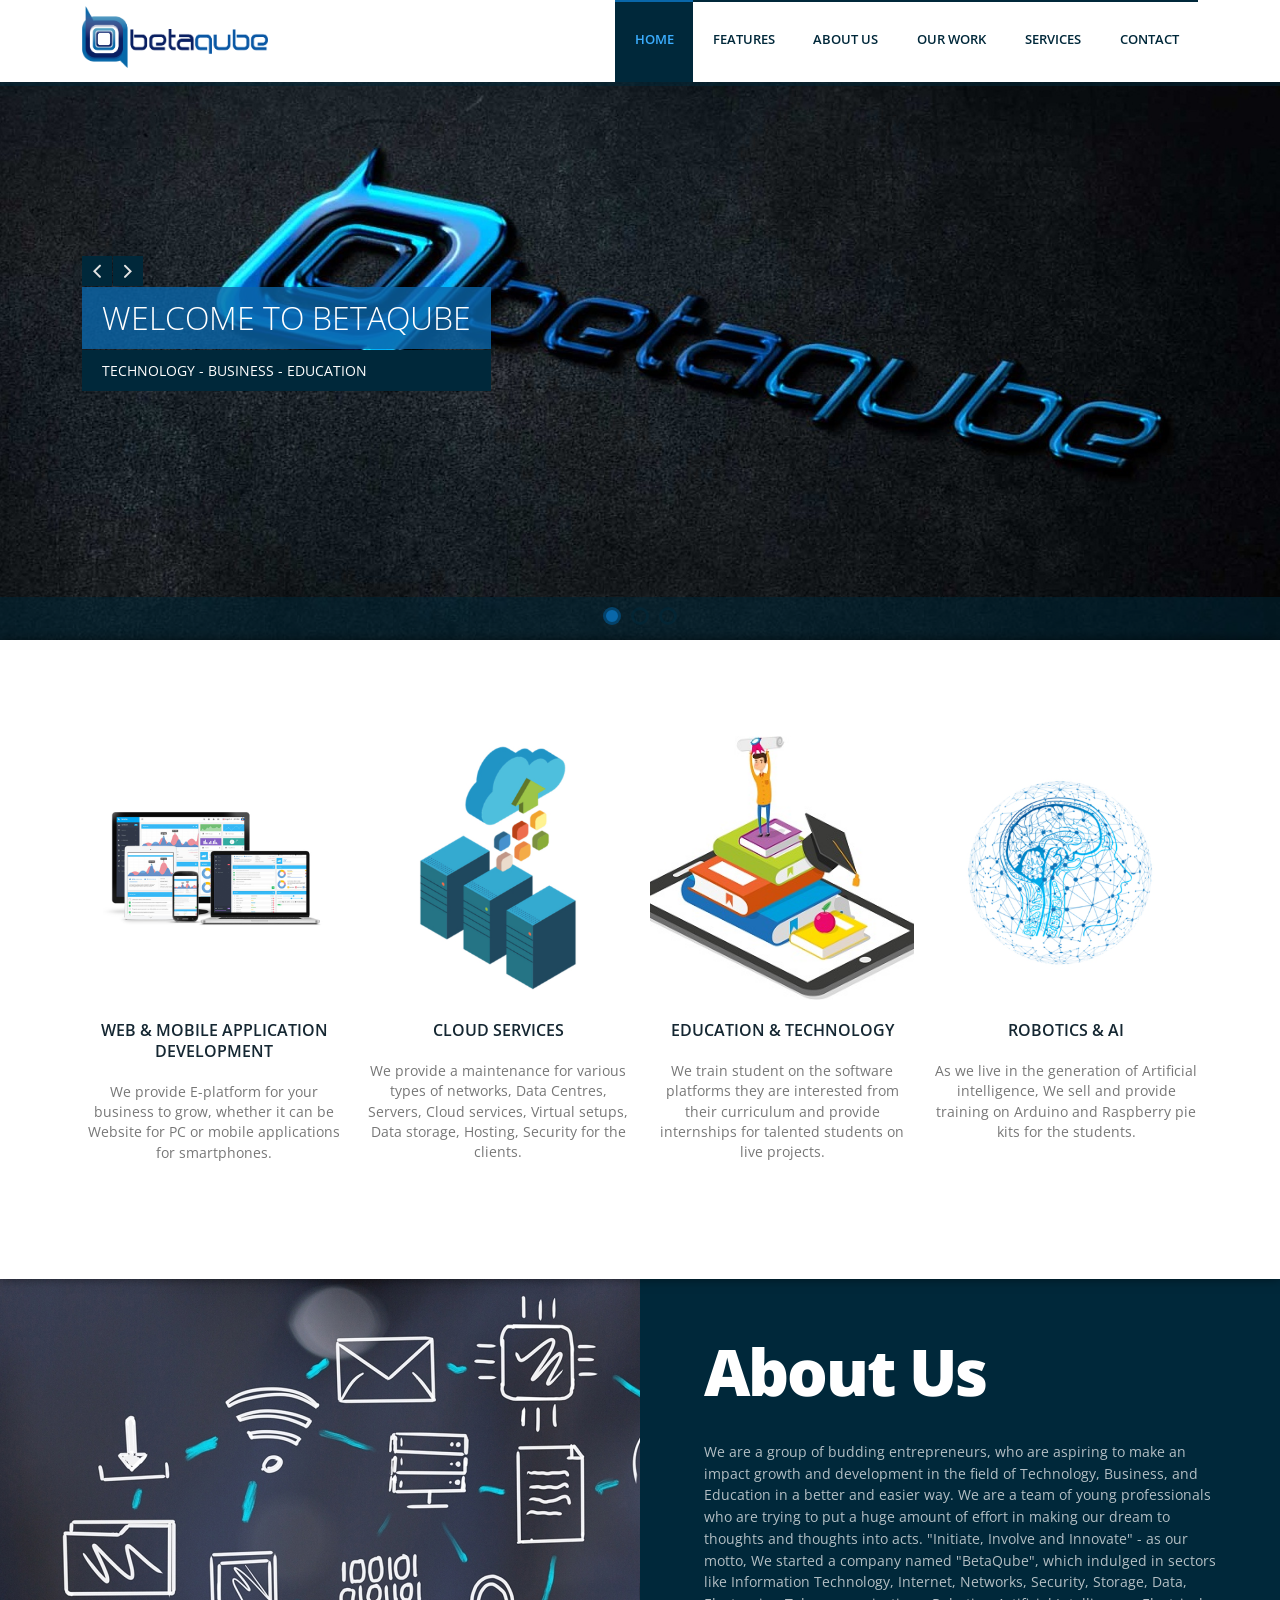
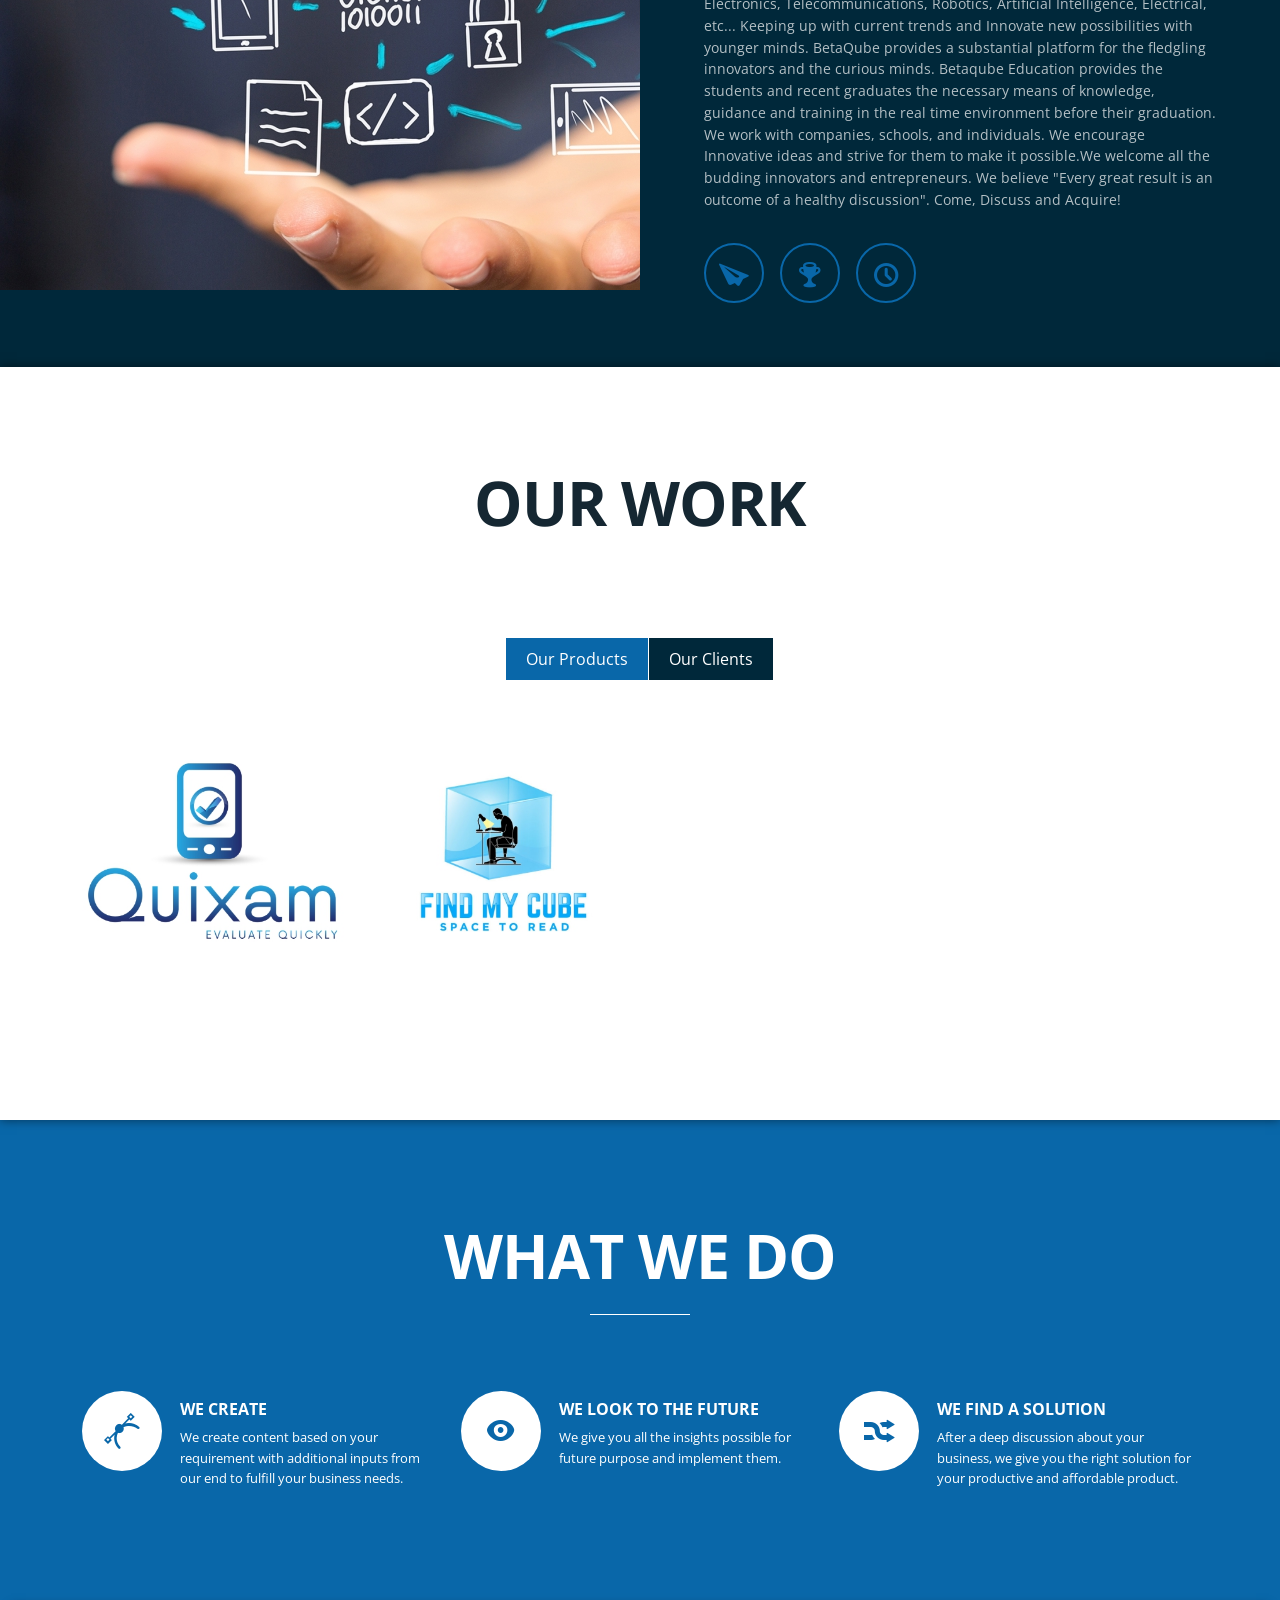
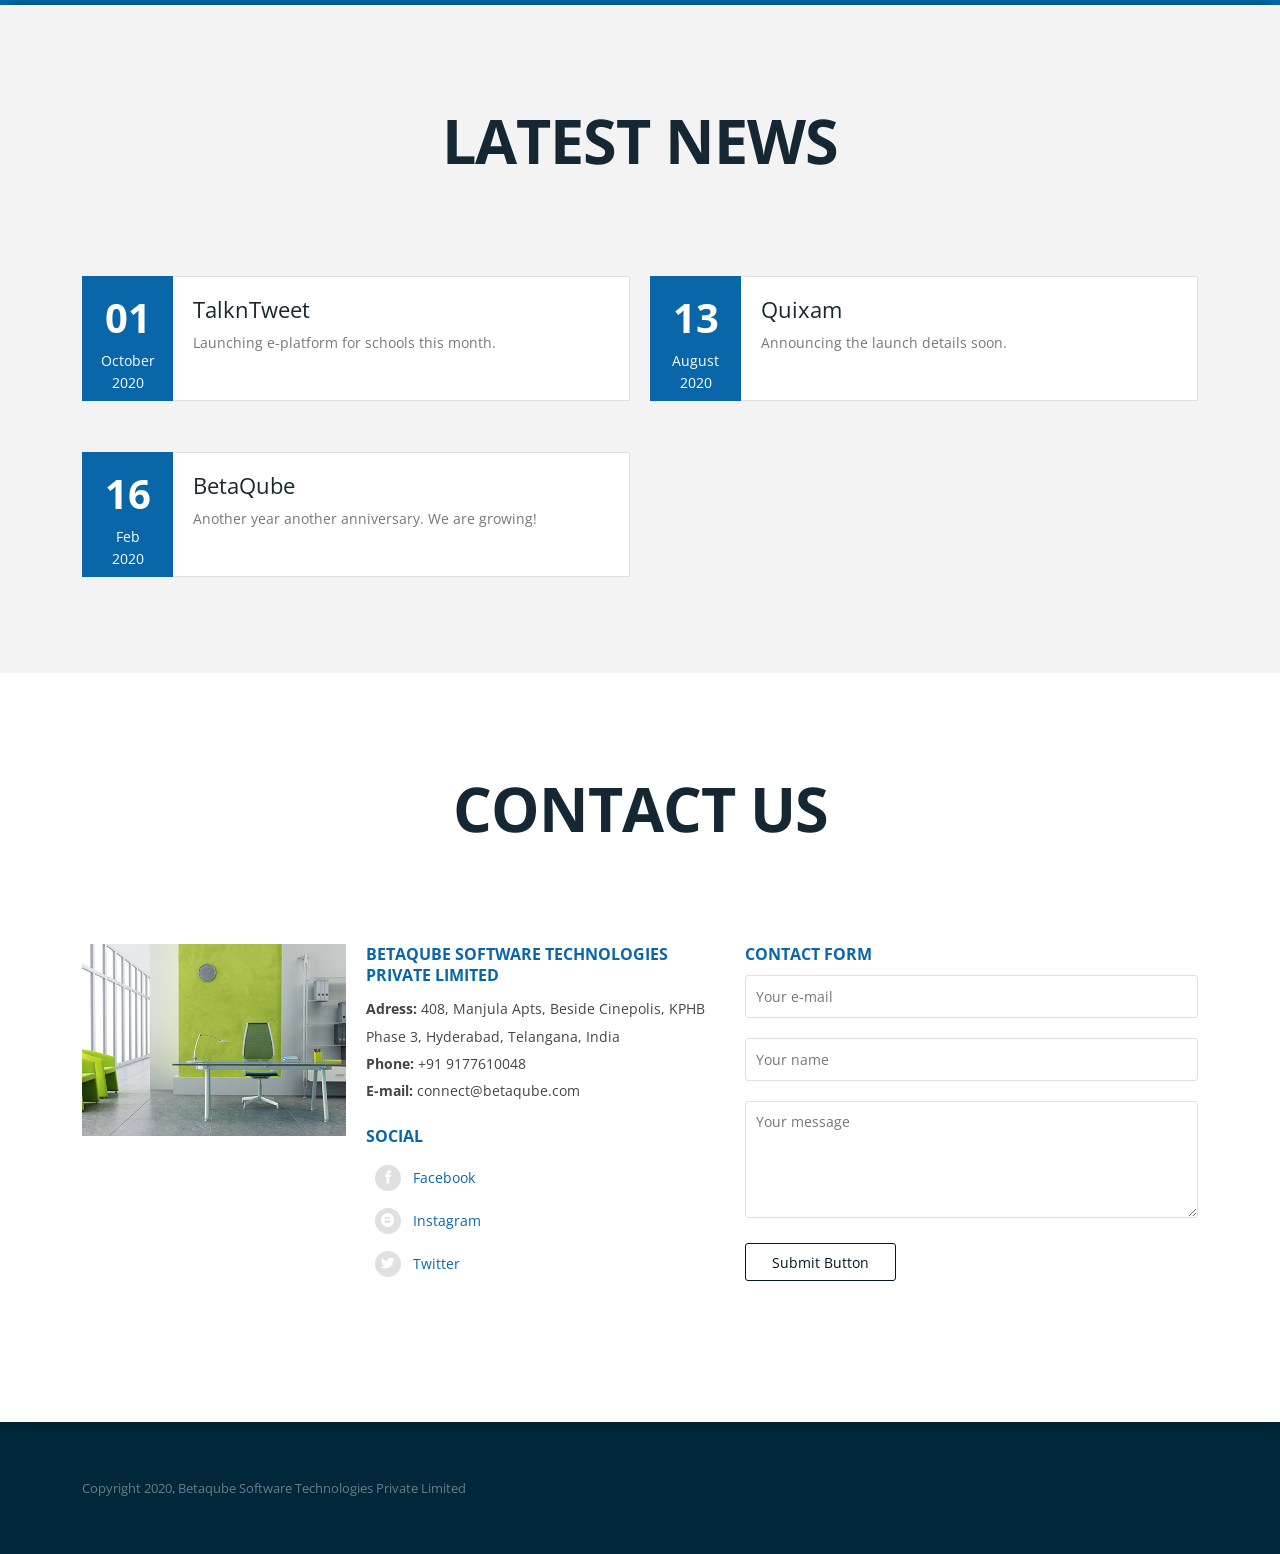
==== commit c2e51824: "Update index.html" ====
--- a/index.html
+++ b/index.html
@@ -257,7 +257,7 @@
                 <div class="s-12 m-6 l-6">
                   <div class="s-12 l-2">
                     <div class="news-date">
-                      <p class="day">03</p><p class="month">June</p><p class="year">2019</p>
+                      <p class="day">01</p><p class="month">October</p><p class="year">2020</p>
                     </div>
                   </div>
                   <div class="s-12 l-10">
@@ -271,7 +271,7 @@
                 <div class="s-12 m-6 l-6">
                   <div class="s-12 l-2">
                     <div class="news-date">
-                      <p class="day">13</p><p class="month">May</p><p class="year">2019</p>
+                      <p class="day">13</p><p class="month">August</p><p class="year">2020</p>
                     </div>
                   </div>
                   <div class="s-12 l-10">
@@ -285,7 +285,7 @@
                 <div class="s-12 m-6 l-6">
                   <div class="s-12 l-2">
                     <div class="news-date">
-                      <p class="day">16</p><p class="month">Feb</p><p class="year">2019</p>
+                      <p class="day">16</p><p class="month">Feb</p><p class="year">2020</p>
                     </div>
                   </div>
                   <div class="s-12 l-10">
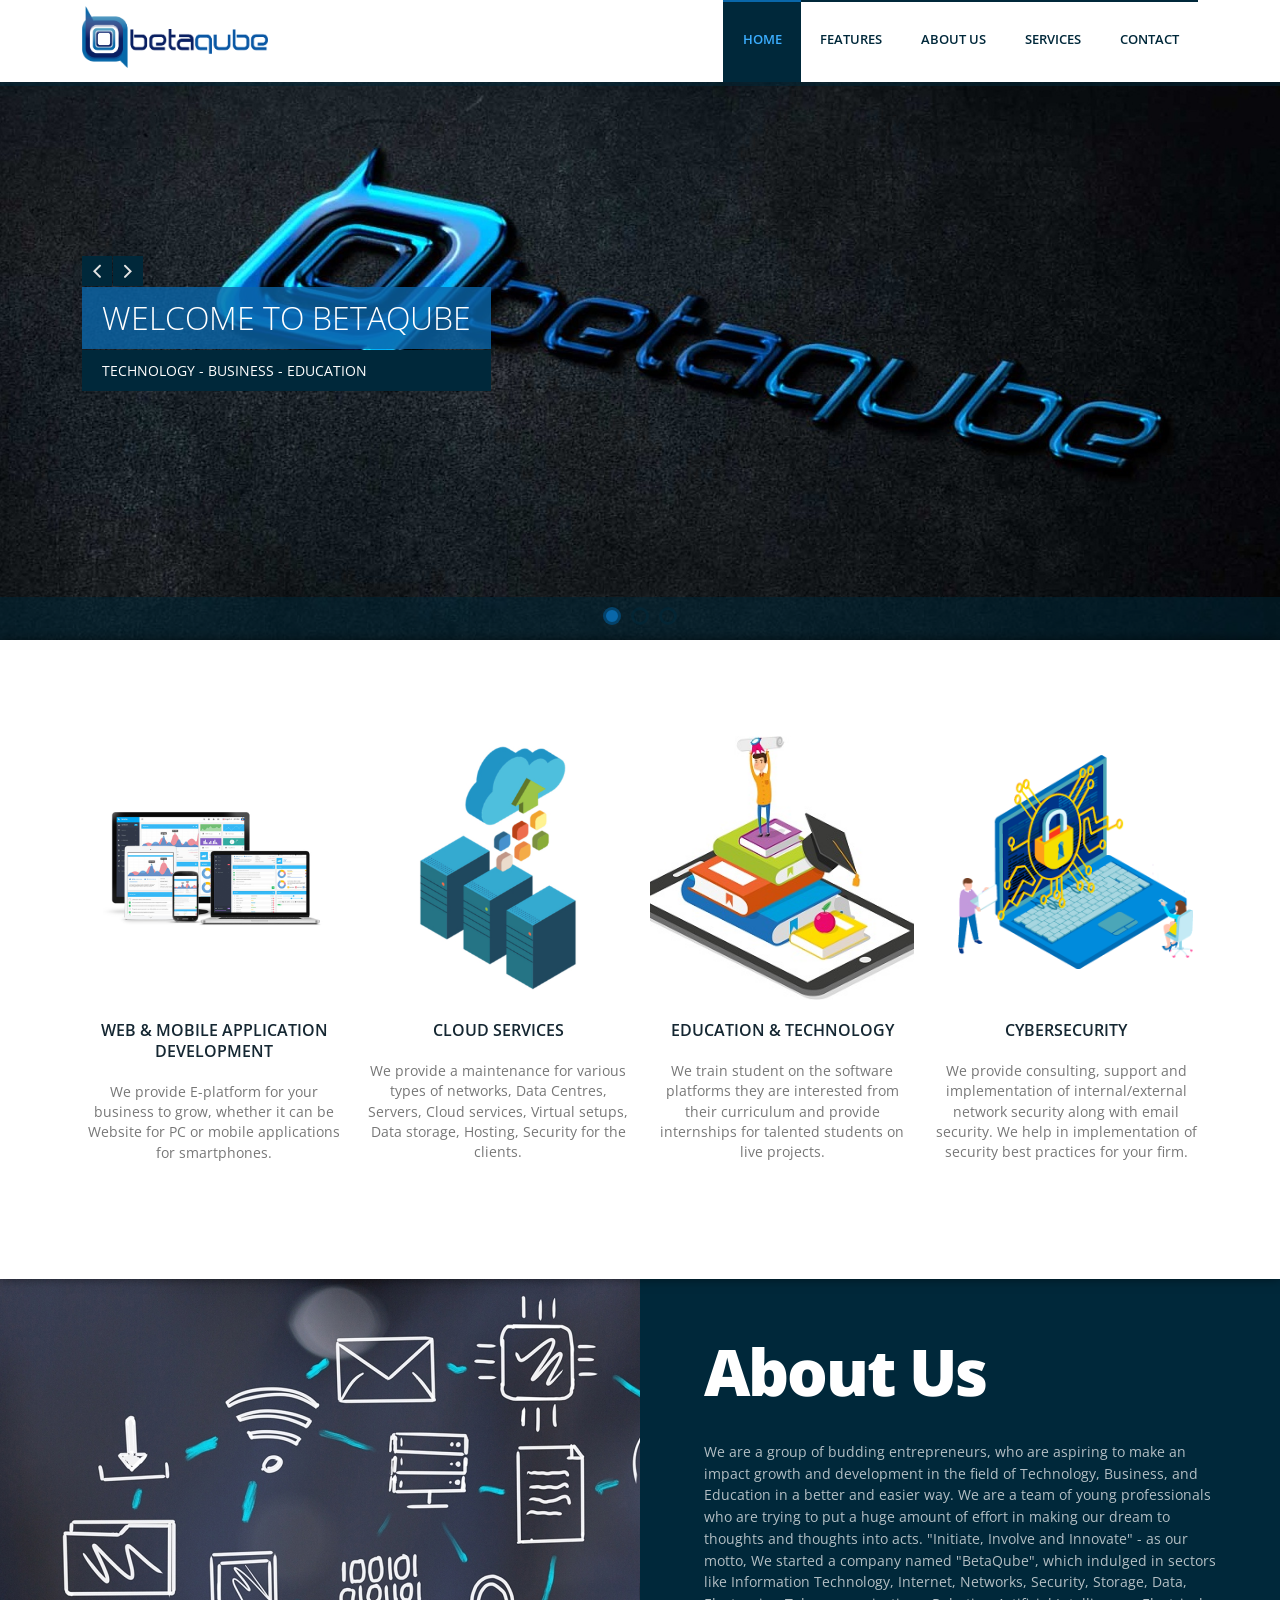
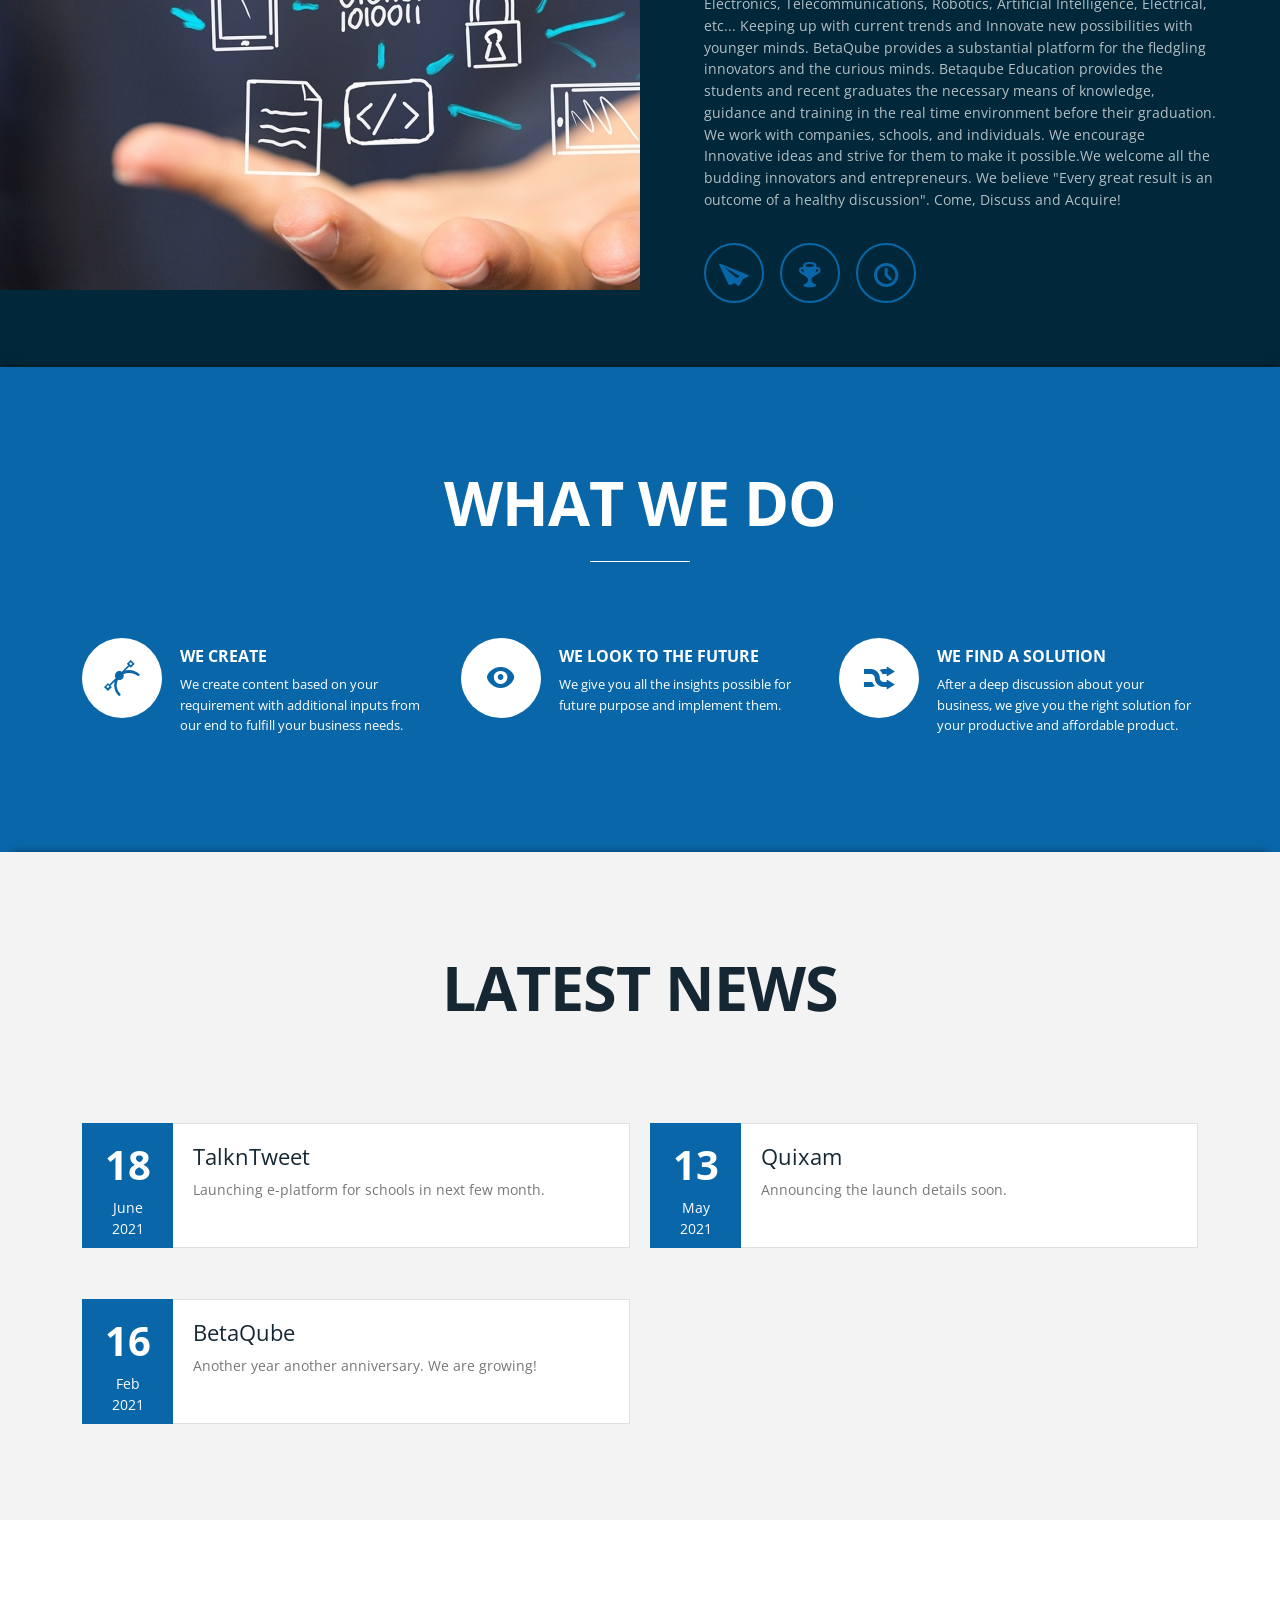
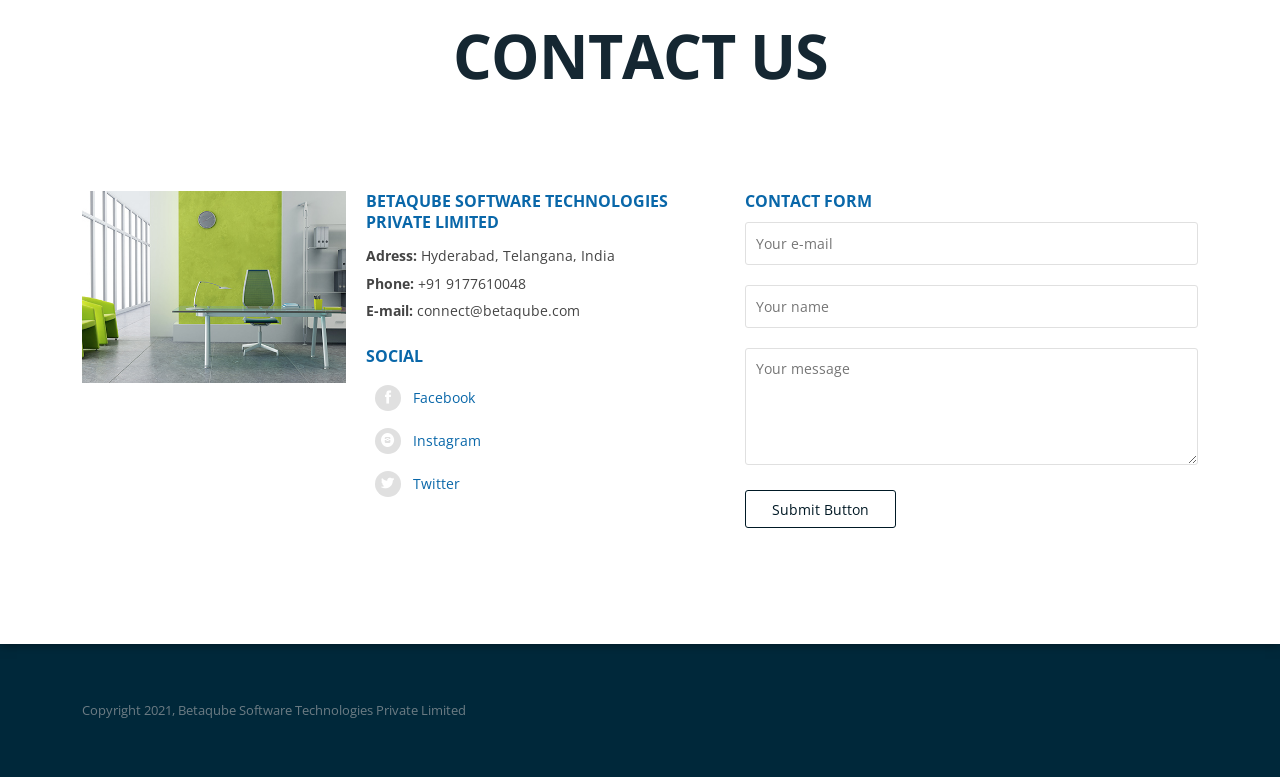
==== commit 716e912a: "updated cybersecurity" ====
--- a/index.html
+++ b/index.html
@@ -47,7 +47,7 @@
                      <li class="active-item"><a href="#carousel">Home</a></li>
                      <li><a href="#features">Features</a></li>
                      <li><a href="#about-us">About Us</a></li>
-                     <li><a href="#our-work">Our Work</a></li>
+                     <!-- <li><a href="#our-work">Our Work</a></li> -->
                      <li><a href="#services">Services</a></li>
                      <li><a href="#contact">Contact</a></li>
                   </ul>
@@ -145,9 +145,13 @@
                   </div>
                   <div class="s-12 m-6 l-3 margin-bottom">
                      <!-- <i class="icon-heart icon3x"></i> -->
-                     <img src="img/airob2.jpg" alt="robotics & ai">
+                     <img src="img/cybersecurity2a.jpg" alt="cybersecurity">
+                     <h2>Cybersecurity</h2>
+                     <p>We provide consulting, support and implementation of internal/external network security along with email security. We help in implementation of security best practices for your firm.</p>
+                     <!-- <img src="img/cybersecurity1.jpg" alt="robotics & ai">
                      <h2>Robotics & AI</h2>
-                     <p>As we live in the generation of Artificial intelligence, We sell and provide training on Arduino and Raspberry pie kits for the students.</p>
+                     <p>As we live in the generation of Artificial intelligence, We sell and provide training on Arduino and Raspberry pie kits for the students.</p> -->
+
                   </div>
                </div>
             </div>
@@ -169,18 +173,18 @@
             </article>
          </div>
          <!-- OUR WORK -->
-         <div id="our-work">
+         <!-- <div id="our-work">
             <div class="line">
                <h2 class="section-title">Our Work</h2>
                <div class="tabs">
                   <div class="tab-item tab-active">
                     <a class="tab-label active-btn">Our Products</a>
                     <div class="tab-content">
-                      <div class="margin">
+                      <div class="margin"> -->
                         <!-- <div class="s-12 m-6 l-3"><a class="our-work-container lightbox margin-bottom"><div class="our-work-text"><h4>QUIXAM</h4><p>Laoreet dolore magna aliquam erat volutpat.</p></div><img src="img/por1.jpg" alt=""></a></div> -->
-                        <div class="s-12 m-6 l-3"><a class="our-work-container lightbox margin-bottom"><div class="our-work-text"><h4>QUIXAM</h4><p>An examination platform.<br>- Launching soon</p></div><img src="img/bqproduct2.jpg" alt="bqproduct2"></a></div>
+                        <!-- <div class="s-12 m-6 l-3"><a class="our-work-container lightbox margin-bottom"><div class="our-work-text"><h4>QUIXAM</h4><p>An examination platform.<br>- Launching soon</p></div><img src="img/bqproduct2.jpg" alt="bqproduct2"></a></div> -->
                         <!-- <div class="s-12 m-6 l-3"><a class="our-work-container lightbox margin-bottom"><div class="our-work-text"><h4>Knowledge Defined</h4><p>Hub for Technology & it's practice.</p></div><img src="img/bqproduct3.jpg" alt="bqproduct3"></a></div> -->
-                        <div class="s-12 m-6 l-3"><a class="our-work-container lightbox margin-bottom"><div class="our-work-text"><h4>Find My Cube</h4><p>IOS/Android application for finding your nearby study center.<br>- Launching soon</p></div><img src="img/bqproduct4.jpg" alt="bqproduct4"></a></div>
+                        <!-- <div class="s-12 m-6 l-3"><a class="our-work-container lightbox margin-bottom"><div class="our-work-text"><h4>Find My Cube</h4><p>IOS/Android application for finding your nearby study center.<br>- Launching soon</p></div><img src="img/bqproduct4.jpg" alt="bqproduct4"></a></div>
                       </div>
                     </div>
                   </div>
@@ -194,7 +198,7 @@
                         <div class="s-12 m-6 l-3"><a class="our-work-container lightbox margin-bottom"><div class="our-work-text"><h4>FitXtension</h4><p>A fitness consulting website for a new startup.</p></div><img src="img/bqclient5.jpg" alt=""></a></div>
                       </div>
                     </div>
-                  </div>
+                  </div> -->
                   <!-- <div class="tab-item">
                     <a class="tab-label">Social Campaigns</a>
                     <div class="tab-content">
@@ -257,13 +261,13 @@
                 <div class="s-12 m-6 l-6">
                   <div class="s-12 l-2">
                     <div class="news-date">
-                      <p class="day">01</p><p class="month">October</p><p class="year">2020</p>
+                      <p class="day">18</p><p class="month">June</p><p class="year">2021</p>
                     </div>
                   </div>
                   <div class="s-12 l-10">
                     <div class="news-text">
                       <h4>TalknTweet</h4>
-                      <p>Launching e-platform for schools this month.</p>
+                      <p>Launching e-platform for schools in next few month.</p>
                       <!-- <p>Releasing our first online product in to the market with a free version. Quixam an online examination platform for self assessment and quick evaluation of practice test.</p> -->
                     </div>
                   </div>
@@ -271,7 +275,7 @@
                 <div class="s-12 m-6 l-6">
                   <div class="s-12 l-2">
                     <div class="news-date">
-                      <p class="day">13</p><p class="month">August</p><p class="year">2020</p>
+                      <p class="day">13</p><p class="month">May</p><p class="year">2021</p>
                     </div>
                   </div>
                   <div class="s-12 l-10">
@@ -285,7 +289,7 @@
                 <div class="s-12 m-6 l-6">
                   <div class="s-12 l-2">
                     <div class="news-date">
-                      <p class="day">16</p><p class="month">Feb</p><p class="year">2020</p>
+                      <p class="day">16</p><p class="month">Feb</p><p class="year">2021</p>
                     </div>
                   </div>
                   <div class="s-12 l-10">
@@ -310,7 +314,7 @@
                   <div class="s-12 m-12 l-4 margin-bottom right-align">
                      <h3>Betaqube Software Technologies Private Limited</h3>
                      <address>
-                        <p><strong>Adress:</strong> 408, Manjula Apts, Beside Cinepolis, KPHB Phase 3, Hyderabad, Telangana, India</p>
+                        <p><strong>Adress:</strong> Hyderabad, Telangana, India</p>
                         <p><strong>Phone:</strong> +91 9177610048</p>
                         <p><strong>E-mail:</strong> connect@betaqube.com</p>
                      </address>
@@ -344,7 +348,7 @@
       <footer>
          <div class="line">
             <div class="s-12 l-6">
-               <p>Copyright 2020, Betaqube Software Technologies Private Limited</p>
+               <p>Copyright 2021, Betaqube Software Technologies Private Limited</p>
                <!-- <p>All images have been purchased from Bigstock. Do not use the images in your website.</p> -->
             </div>
             <!-- <div class="s-12 l-6">
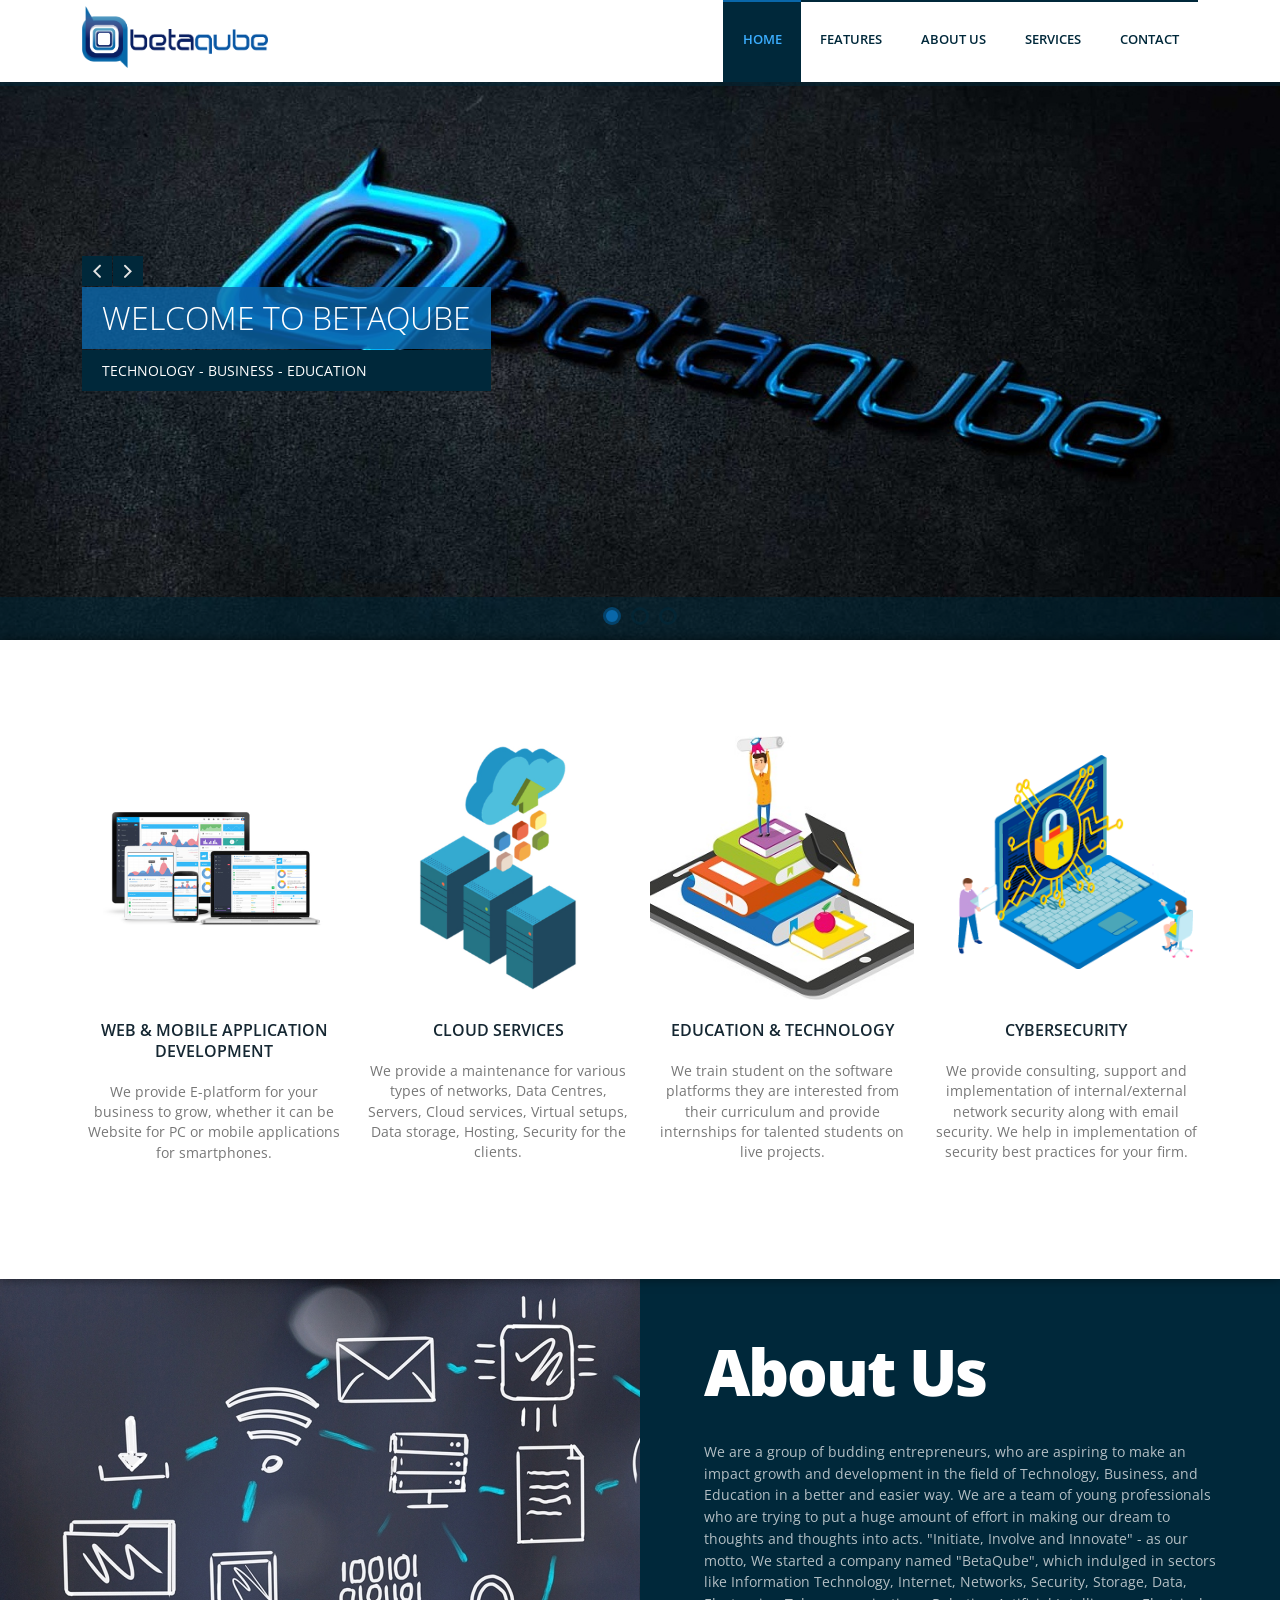
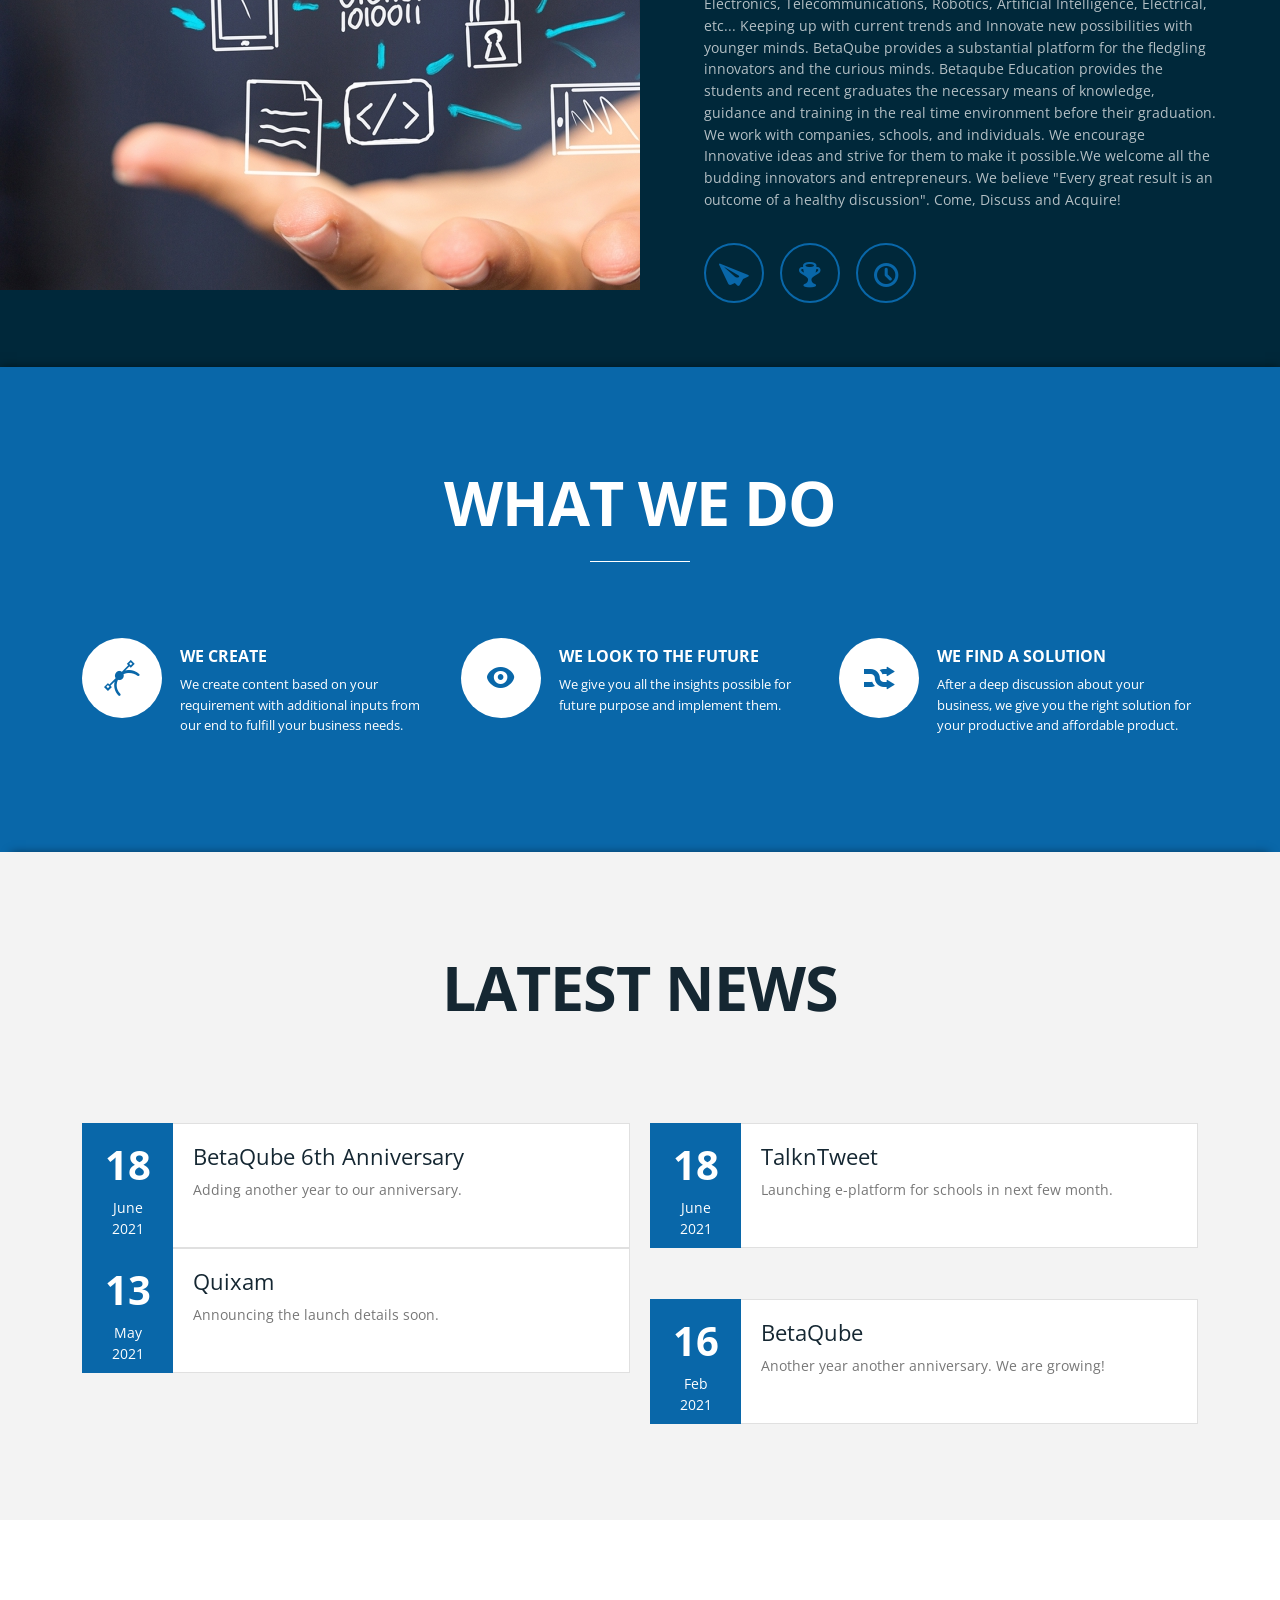
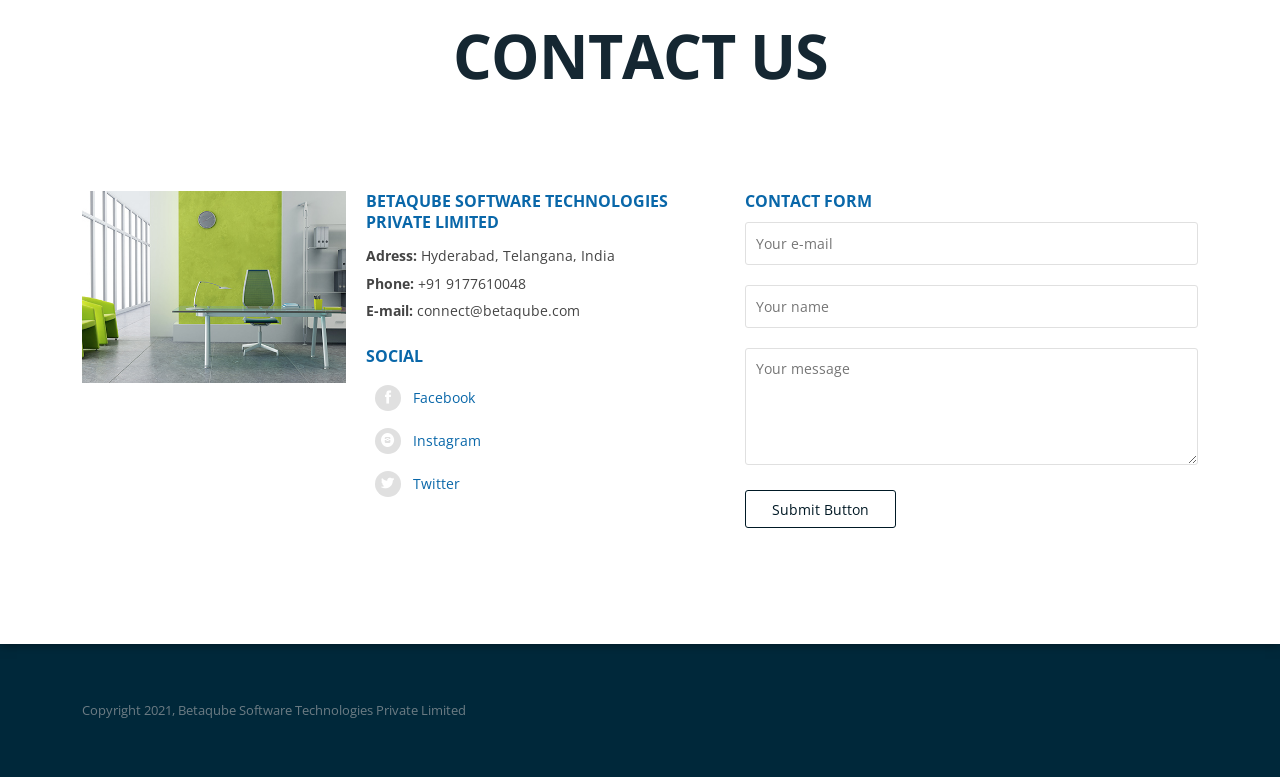
==== commit 5f232321: "Update index.html" ====
--- a/index.html
+++ b/index.html
@@ -258,6 +258,21 @@
             <div class="line">
               <h2 class="section-title">Latest News</h2>
               <div class="margin">
+                 
+                <div class="s-12 m-6 l-6">
+                  <div class="s-12 l-2">
+                    <div class="news-date">
+                      <p class="day">18</p><p class="month">June</p><p class="year">2021</p>
+                    </div>
+                  </div>
+                  <div class="s-12 l-10">
+                    <div class="news-text">
+                      <h4>BetaQube 6th Anniversary</h4>
+                      <p>Adding another year to our anniversary.</p>
+                    </div>
+                  </div>
+                </div>
+                 
                 <div class="s-12 m-6 l-6">
                   <div class="s-12 l-2">
                     <div class="news-date">
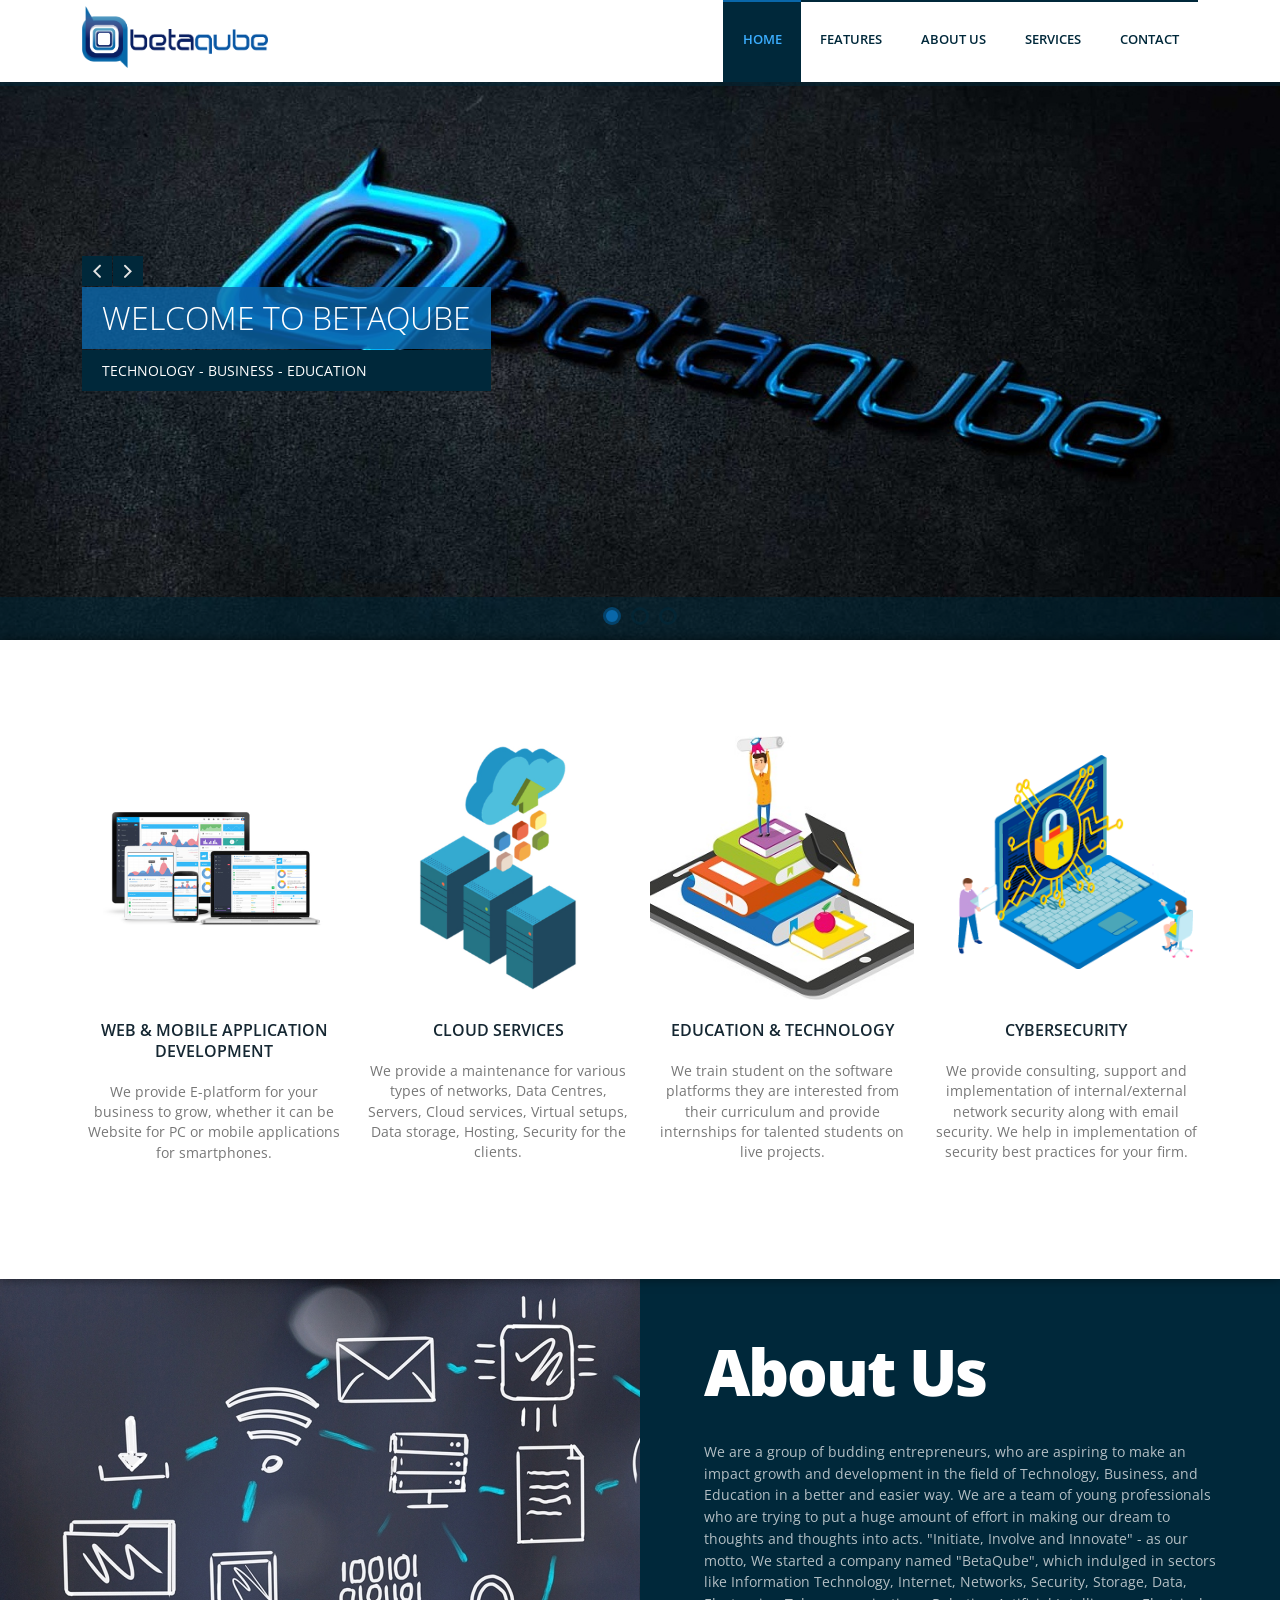
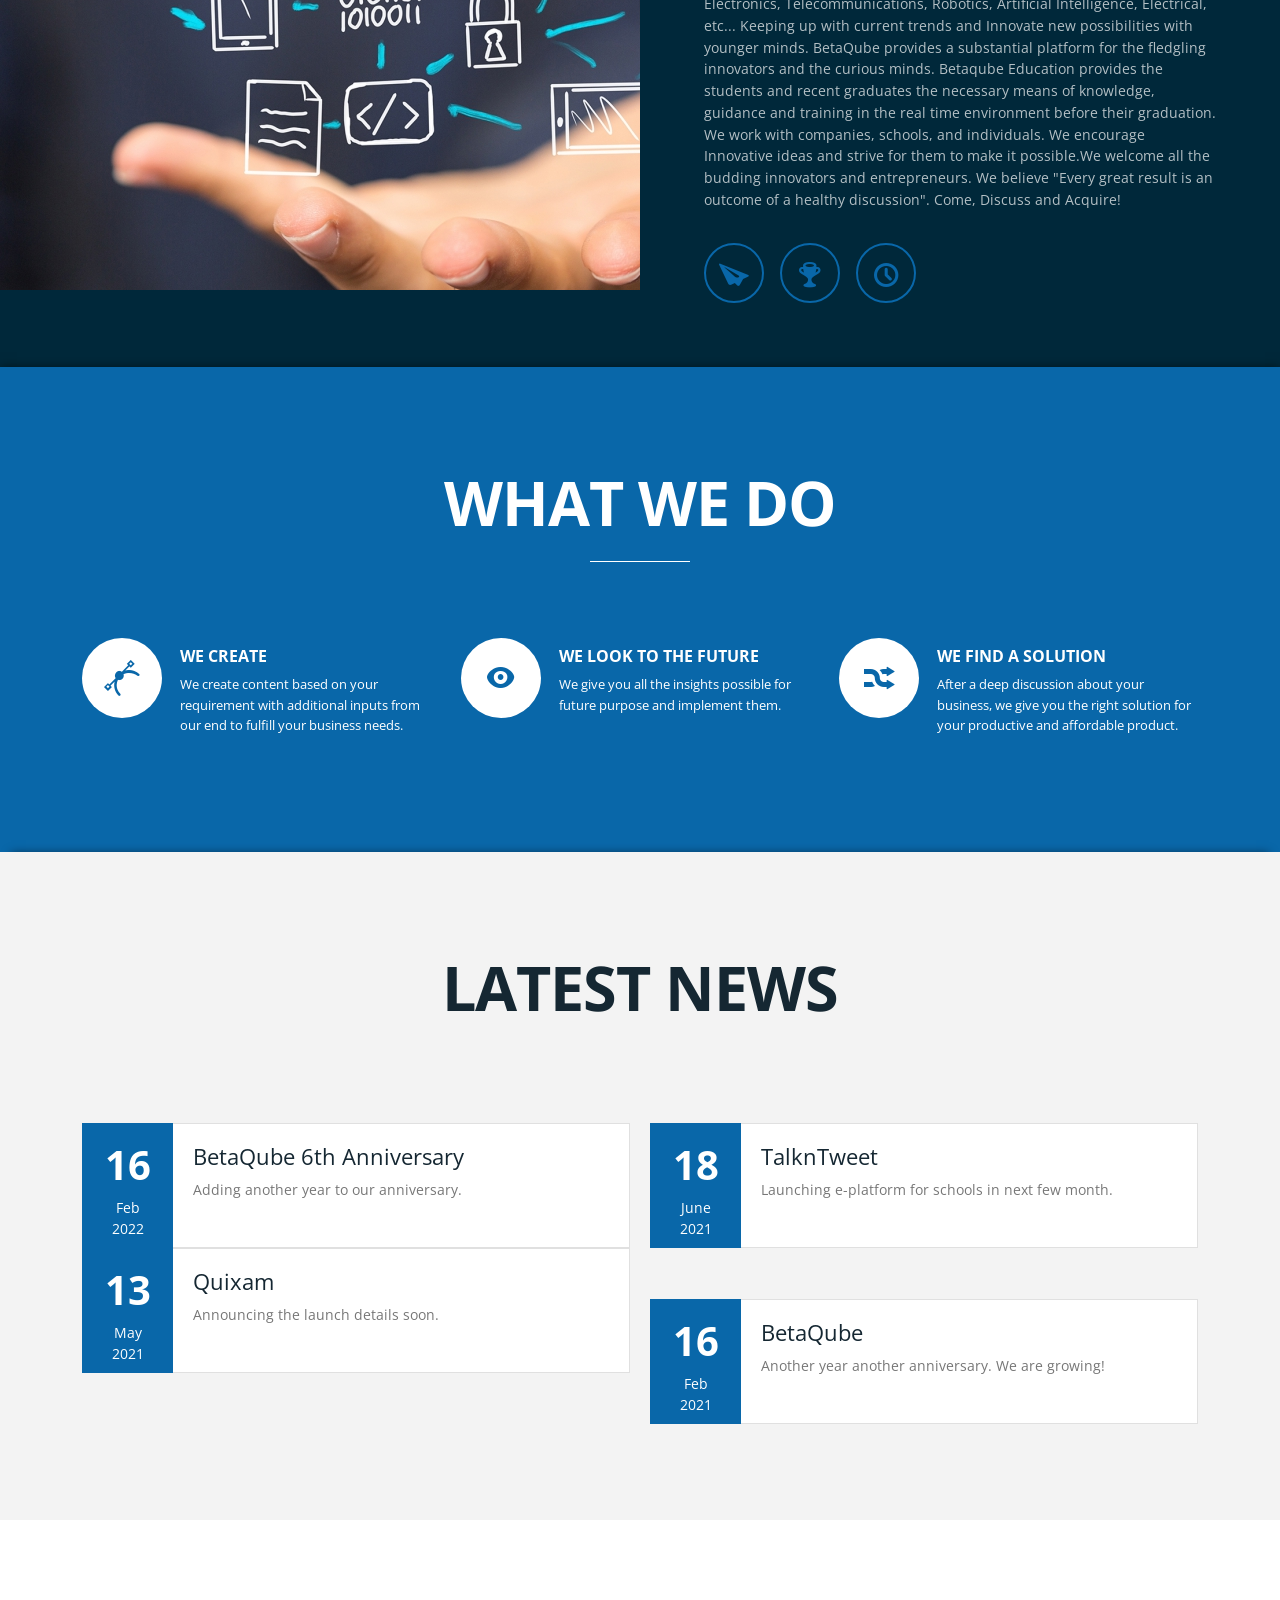
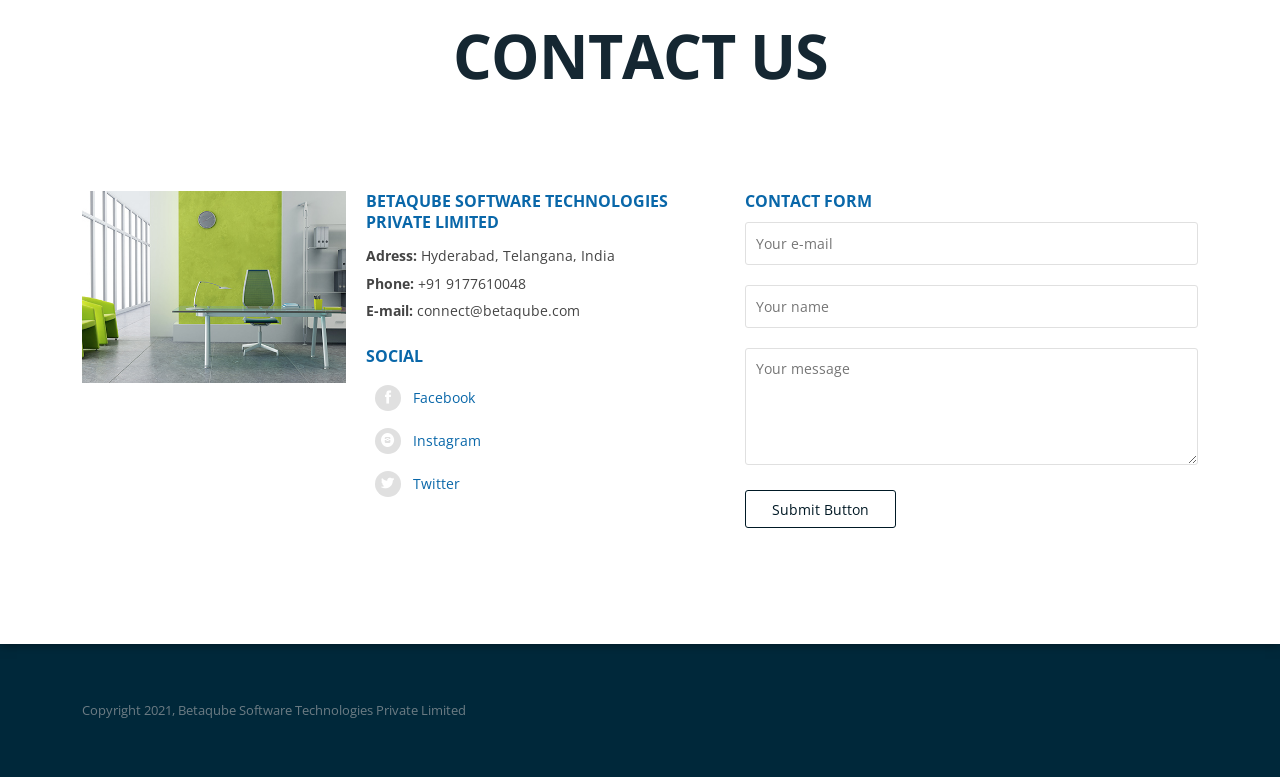
==== commit 0ddf1bc3: "Update index.html" ====
--- a/index.html
+++ b/index.html
@@ -262,7 +262,7 @@
                 <div class="s-12 m-6 l-6">
                   <div class="s-12 l-2">
                     <div class="news-date">
-                      <p class="day">18</p><p class="month">June</p><p class="year">2021</p>
+                      <p class="day">16</p><p class="month">Feb</p><p class="year">2022</p>
                     </div>
                   </div>
                   <div class="s-12 l-10">
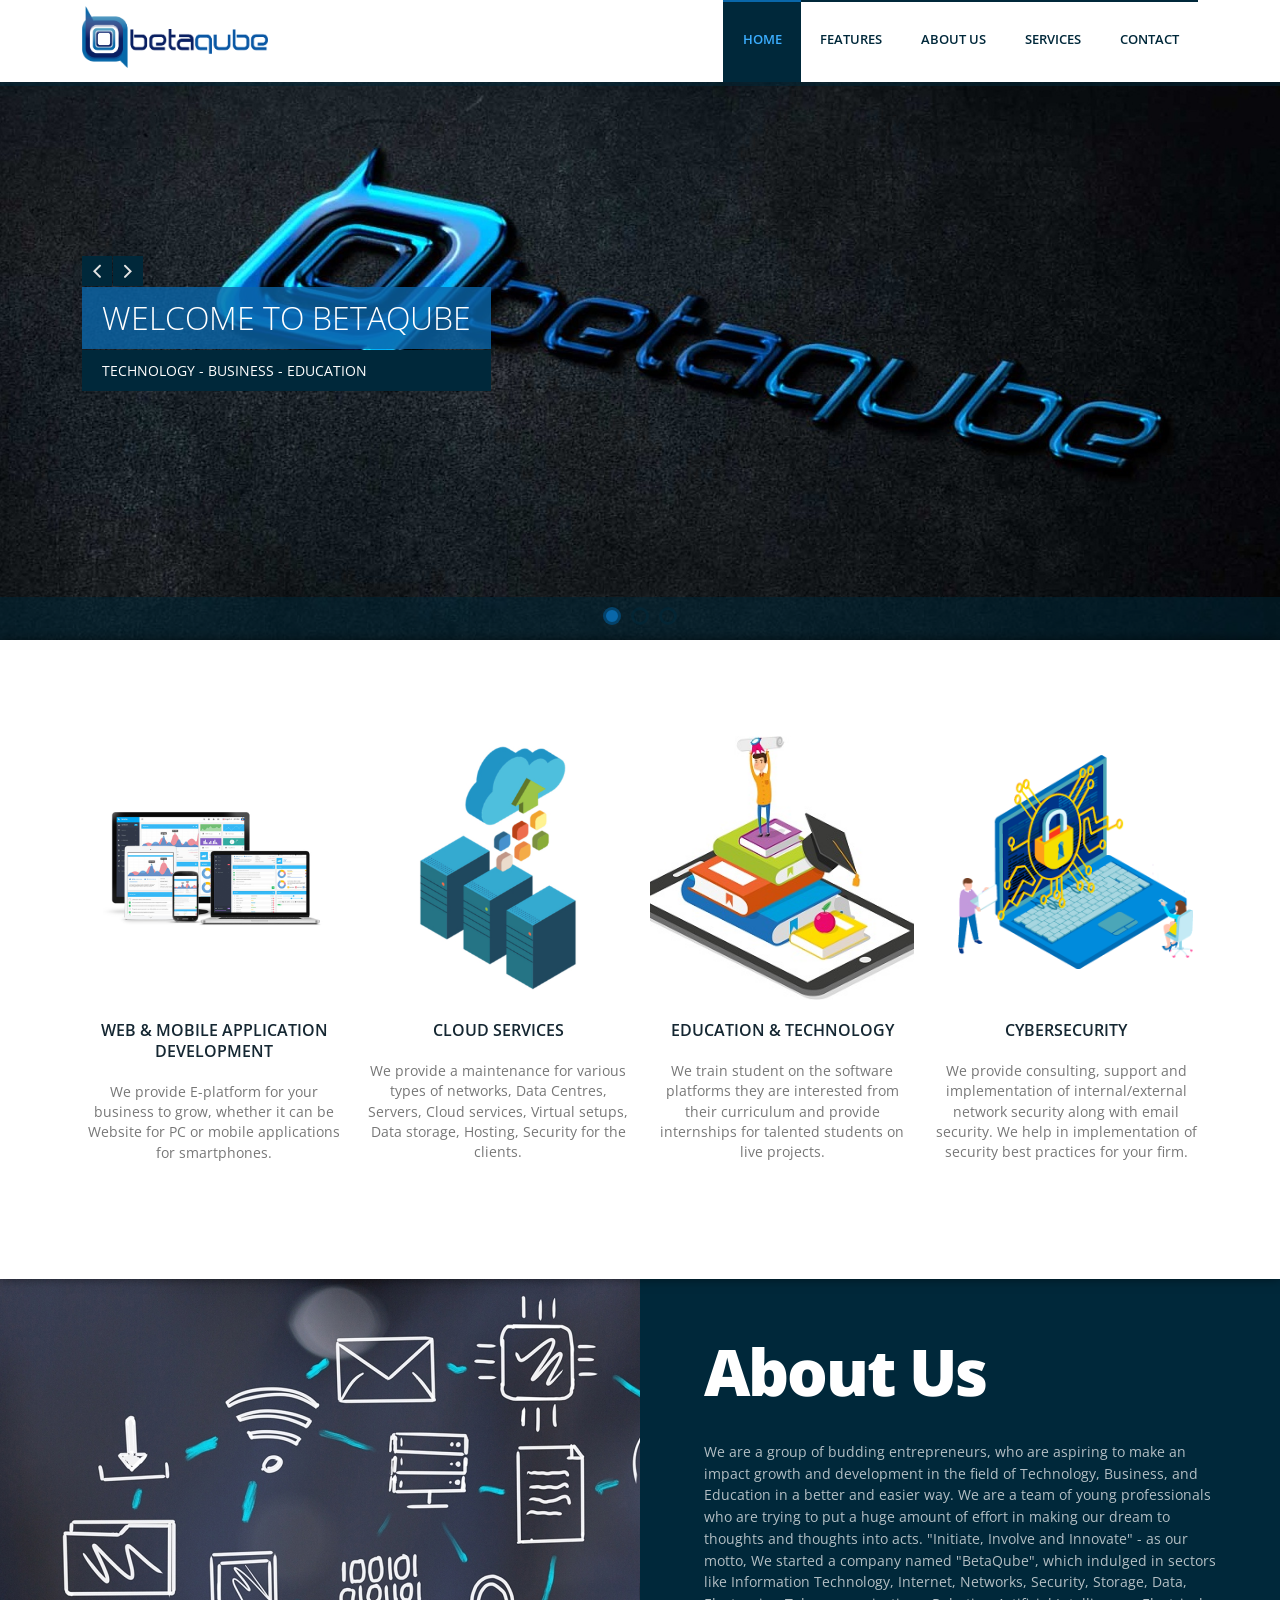
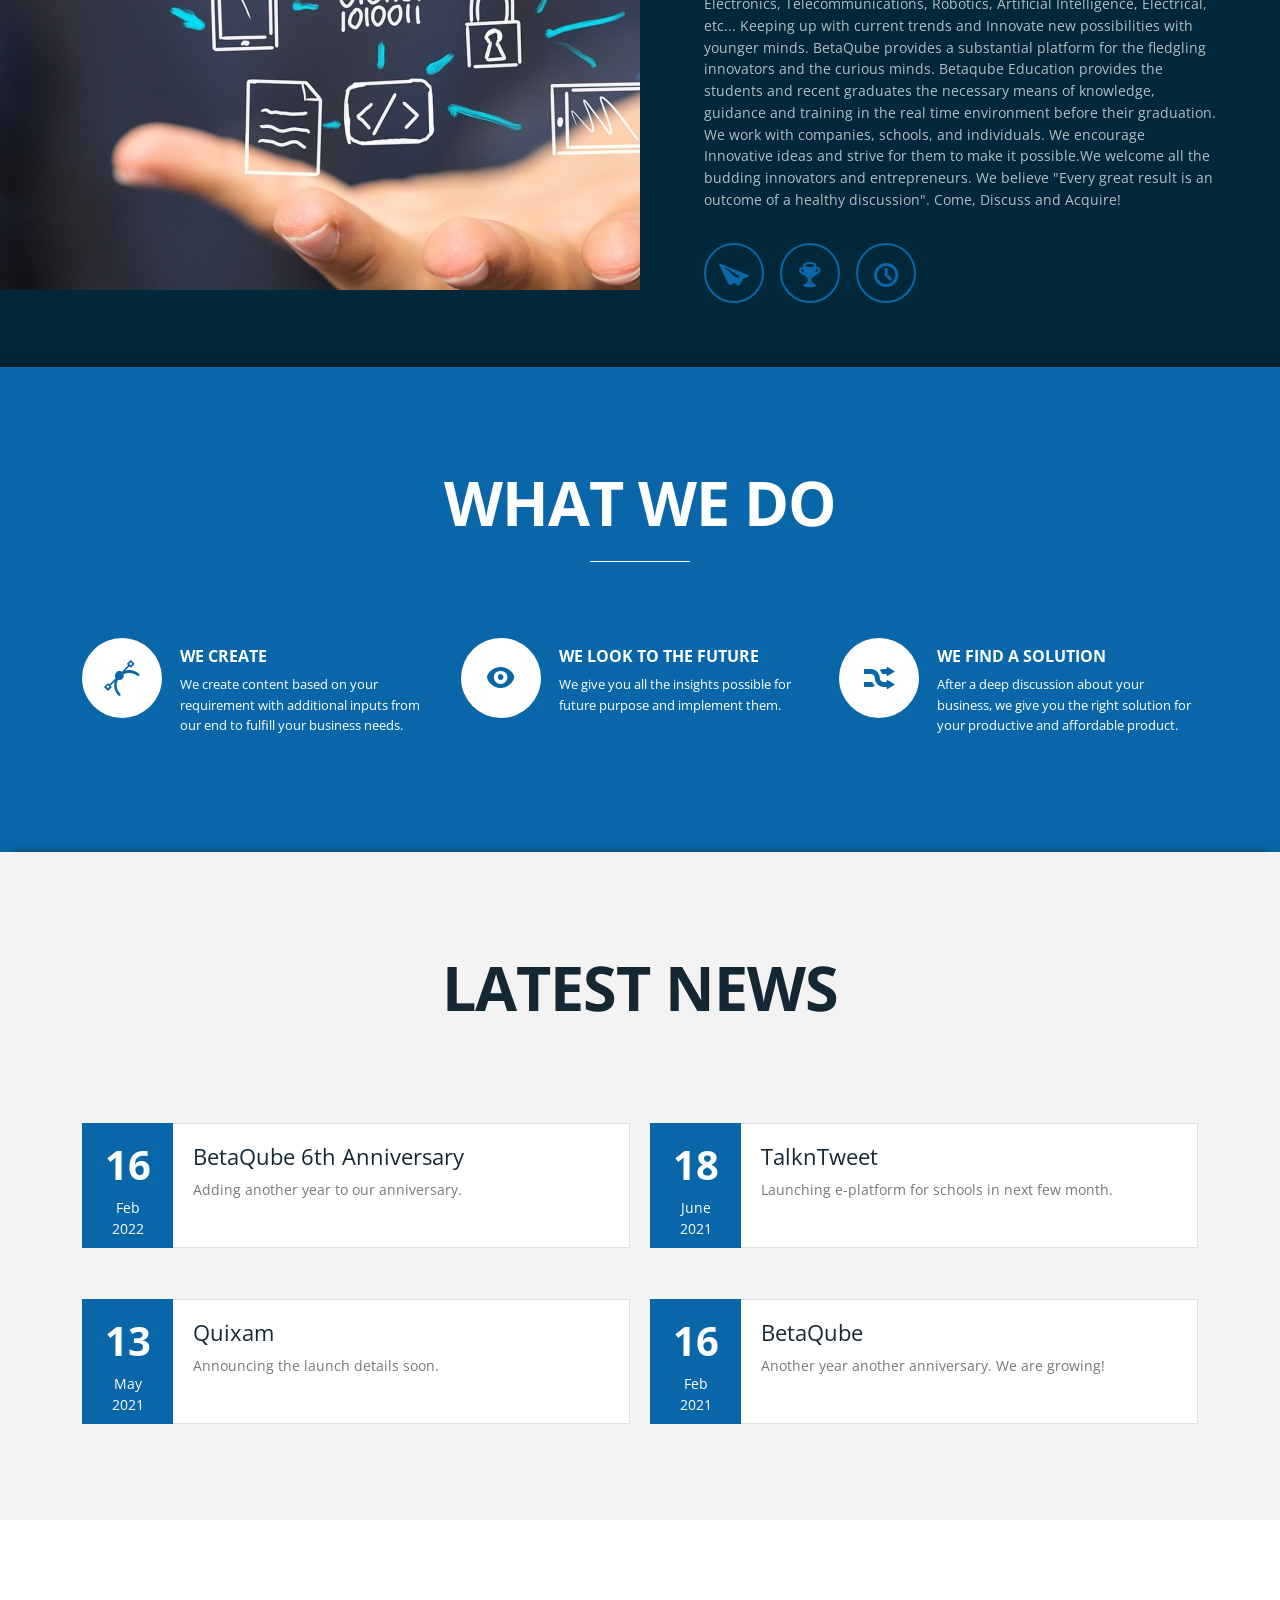
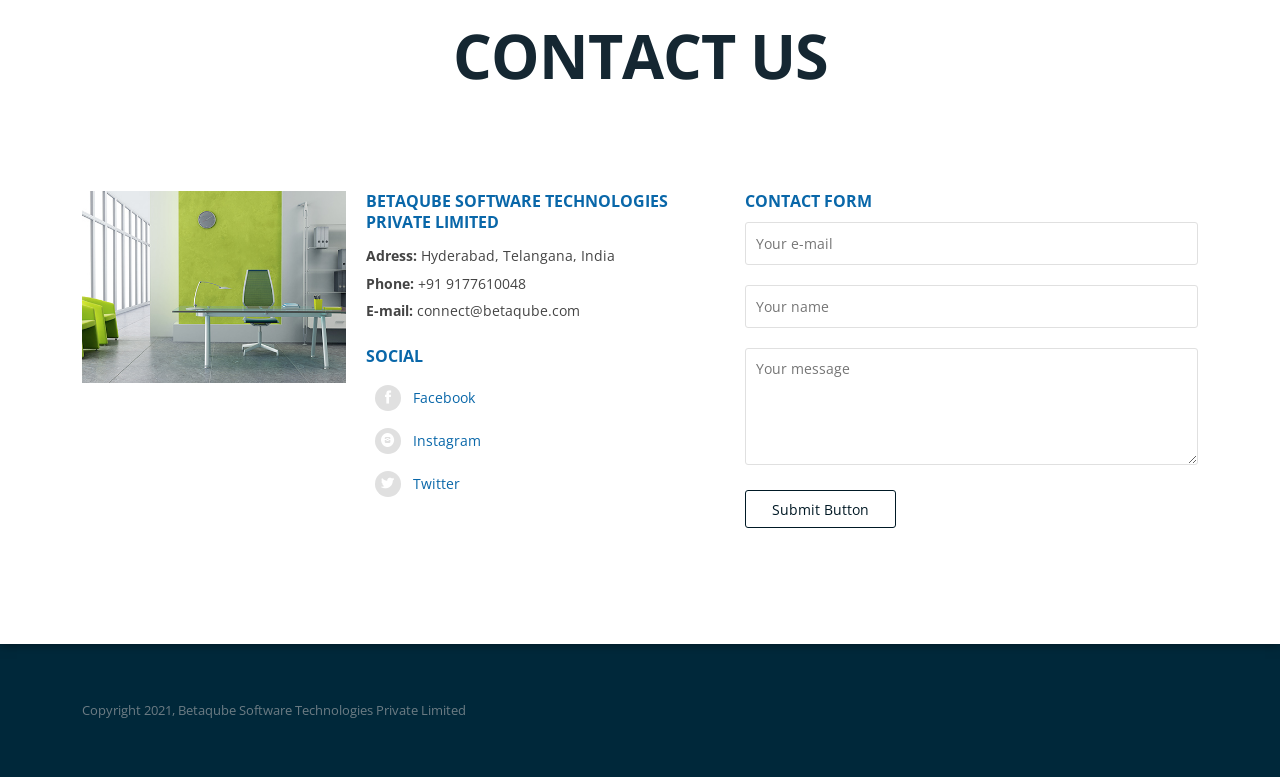
==== commit 88232700: "Update index.html" ====
--- a/index.html
+++ b/index.html
@@ -287,6 +287,7 @@
                     </div>
                   </div>
                 </div>
+                 <br><br><br><br><br><br><br><br>
                 <div class="s-12 m-6 l-6">
                   <div class="s-12 l-2">
                     <div class="news-date">
@@ -300,7 +301,7 @@
                     </div>
                   </div>
                 </div>
-                <br><br><br><br><br><br><br><br>
+<!--                 <br><br><br><br><br><br><br><br> -->
                 <div class="s-12 m-6 l-6">
                   <div class="s-12 l-2">
                     <div class="news-date">
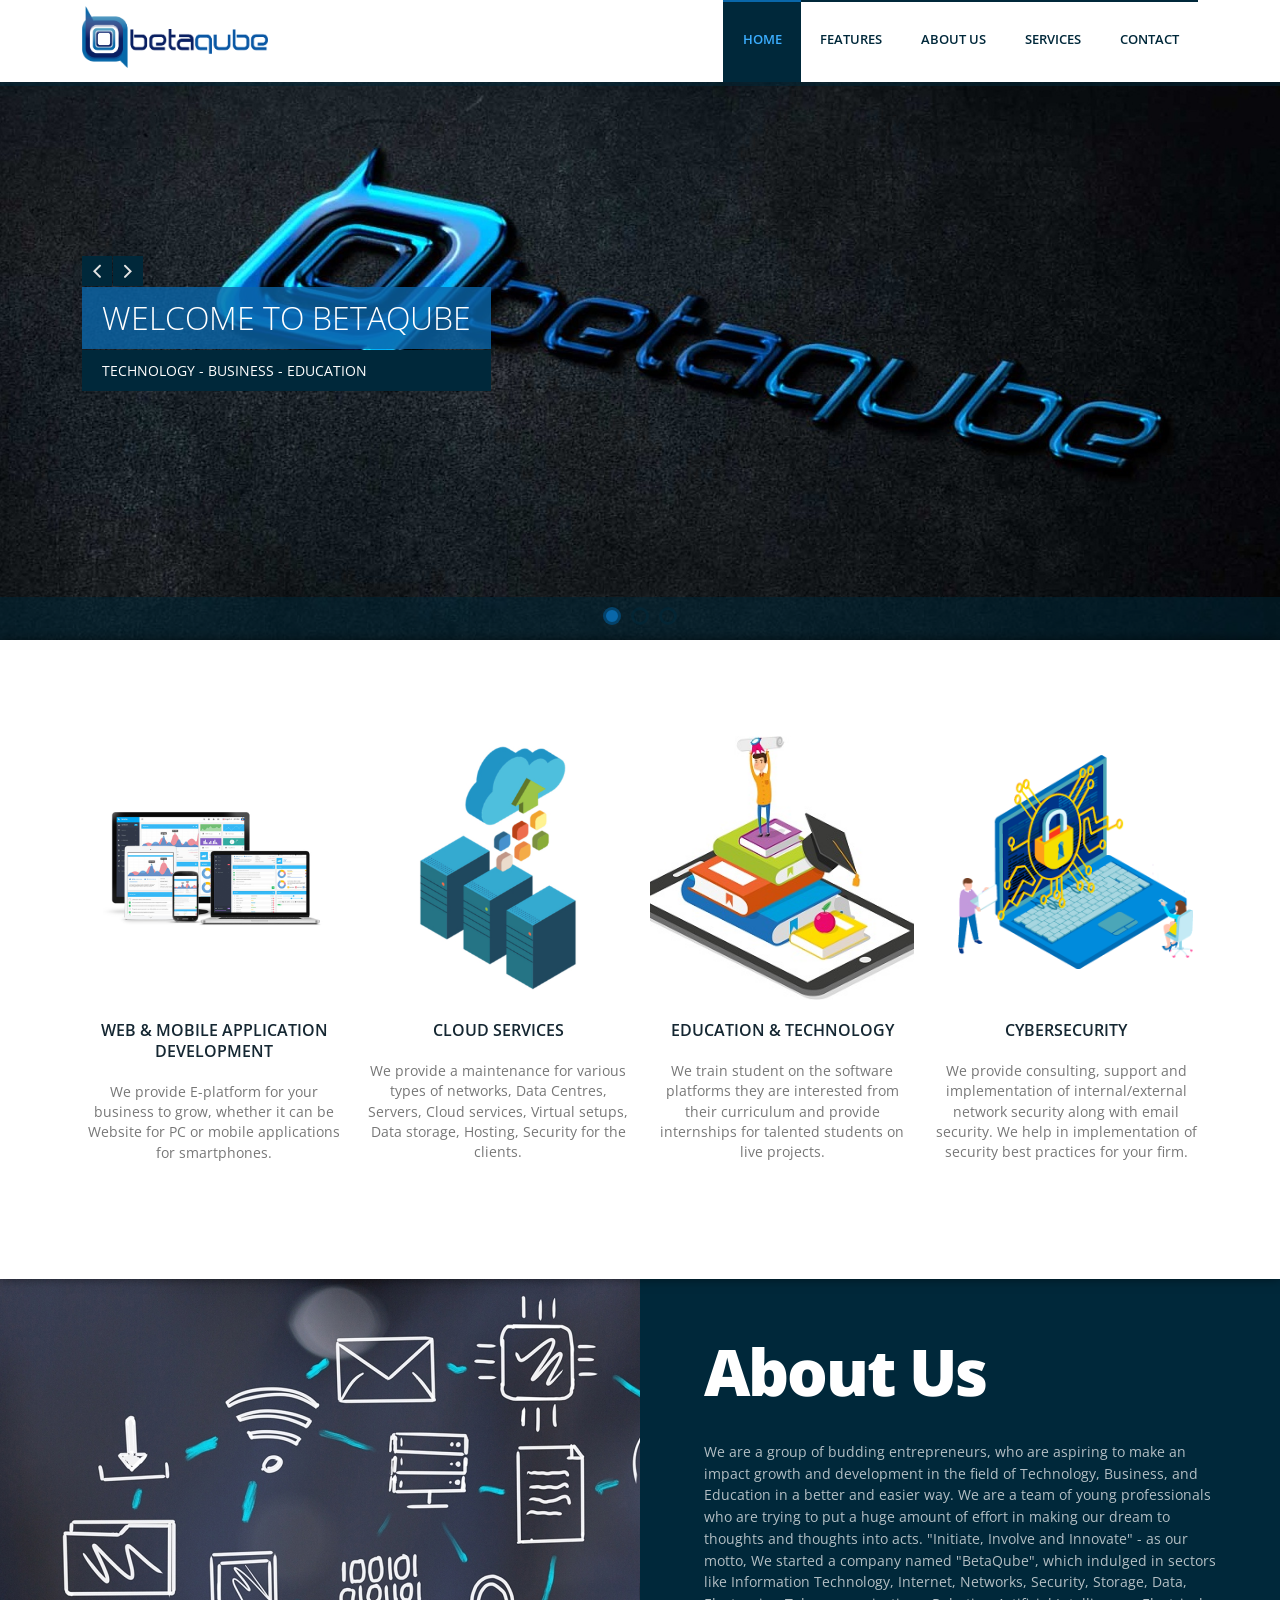
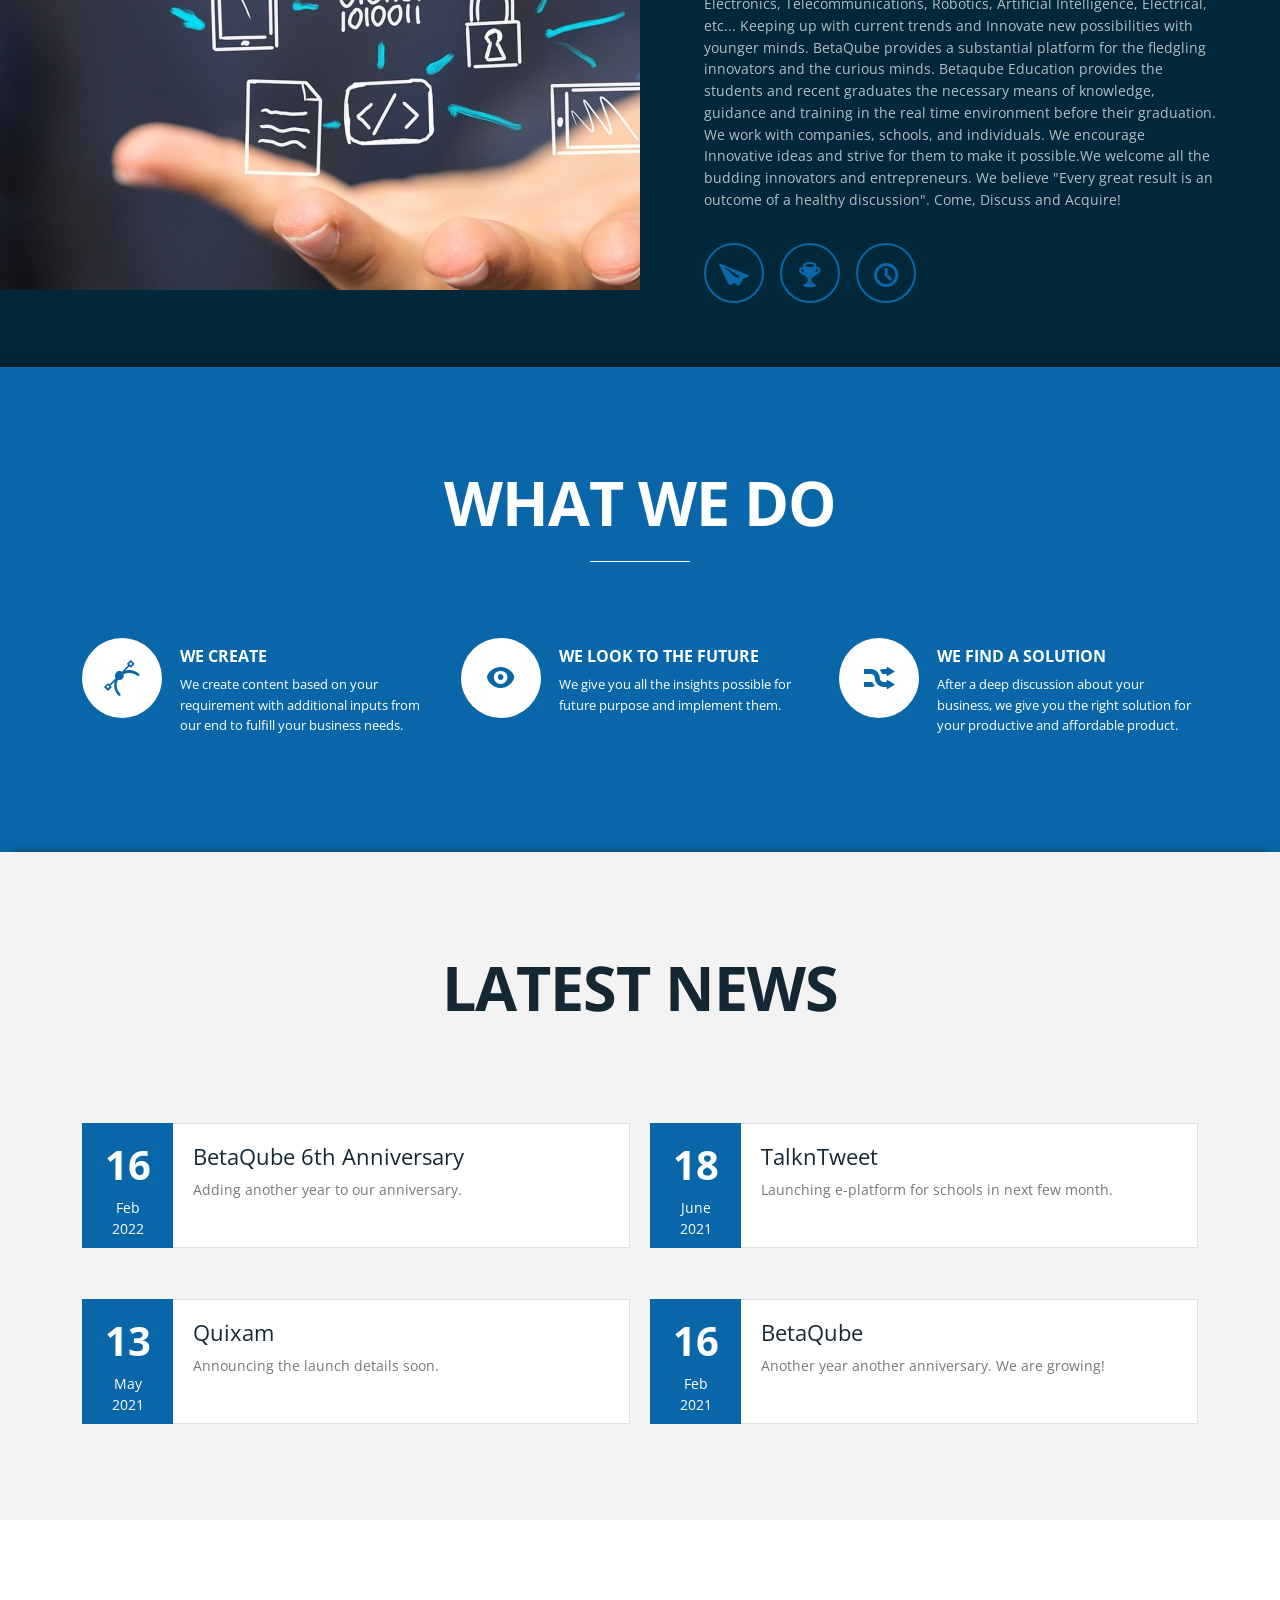
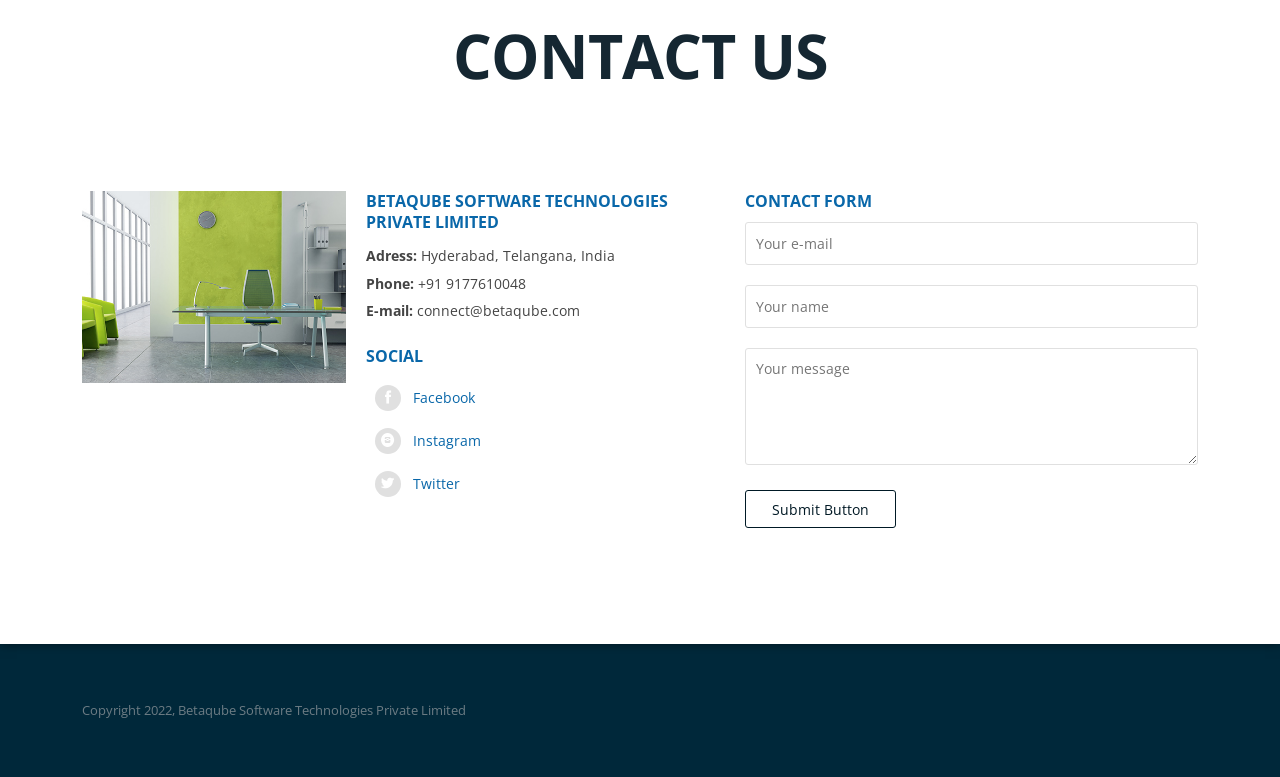
==== commit 497bef39: "Update index.html" ====
--- a/index.html
+++ b/index.html
@@ -364,7 +364,7 @@
       <footer>
          <div class="line">
             <div class="s-12 l-6">
-               <p>Copyright 2021, Betaqube Software Technologies Private Limited</p>
+               <p>Copyright 2022, Betaqube Software Technologies Private Limited</p>
                <!-- <p>All images have been purchased from Bigstock. Do not use the images in your website.</p> -->
             </div>
             <!-- <div class="s-12 l-6">
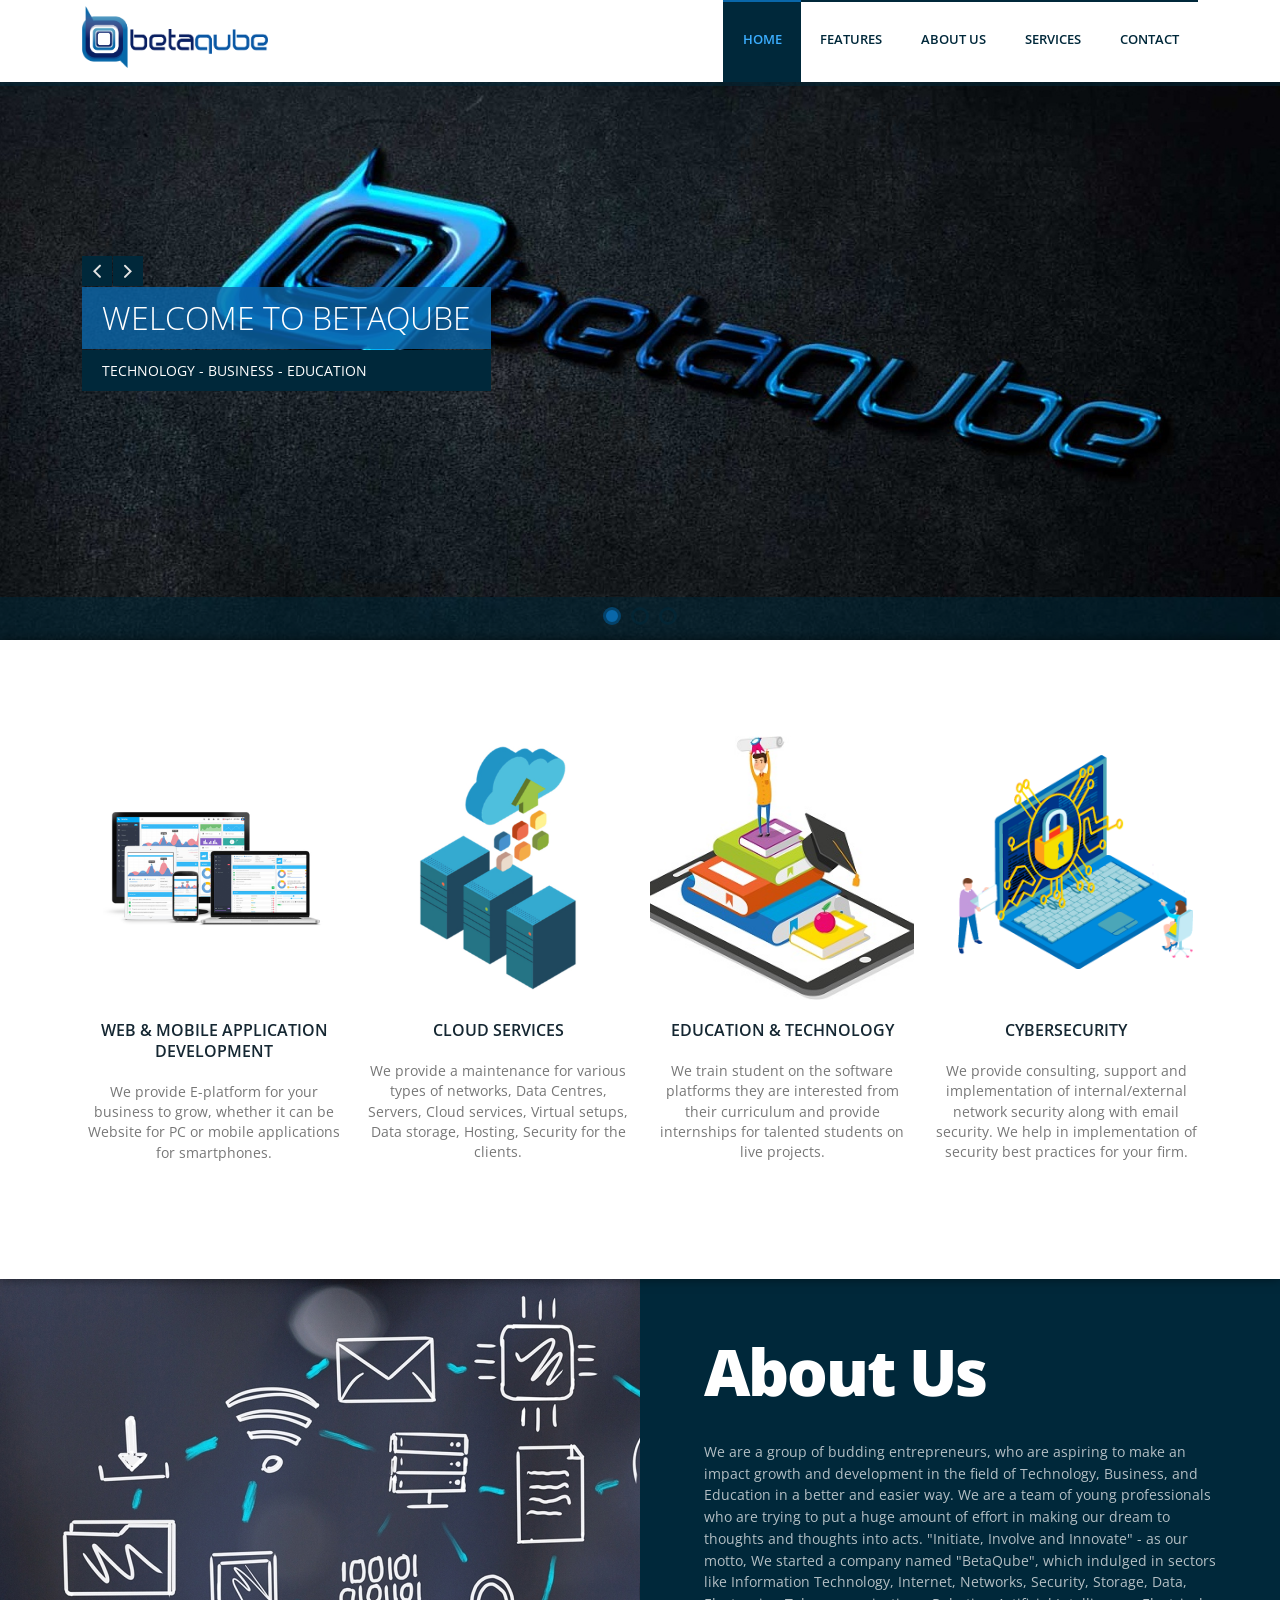
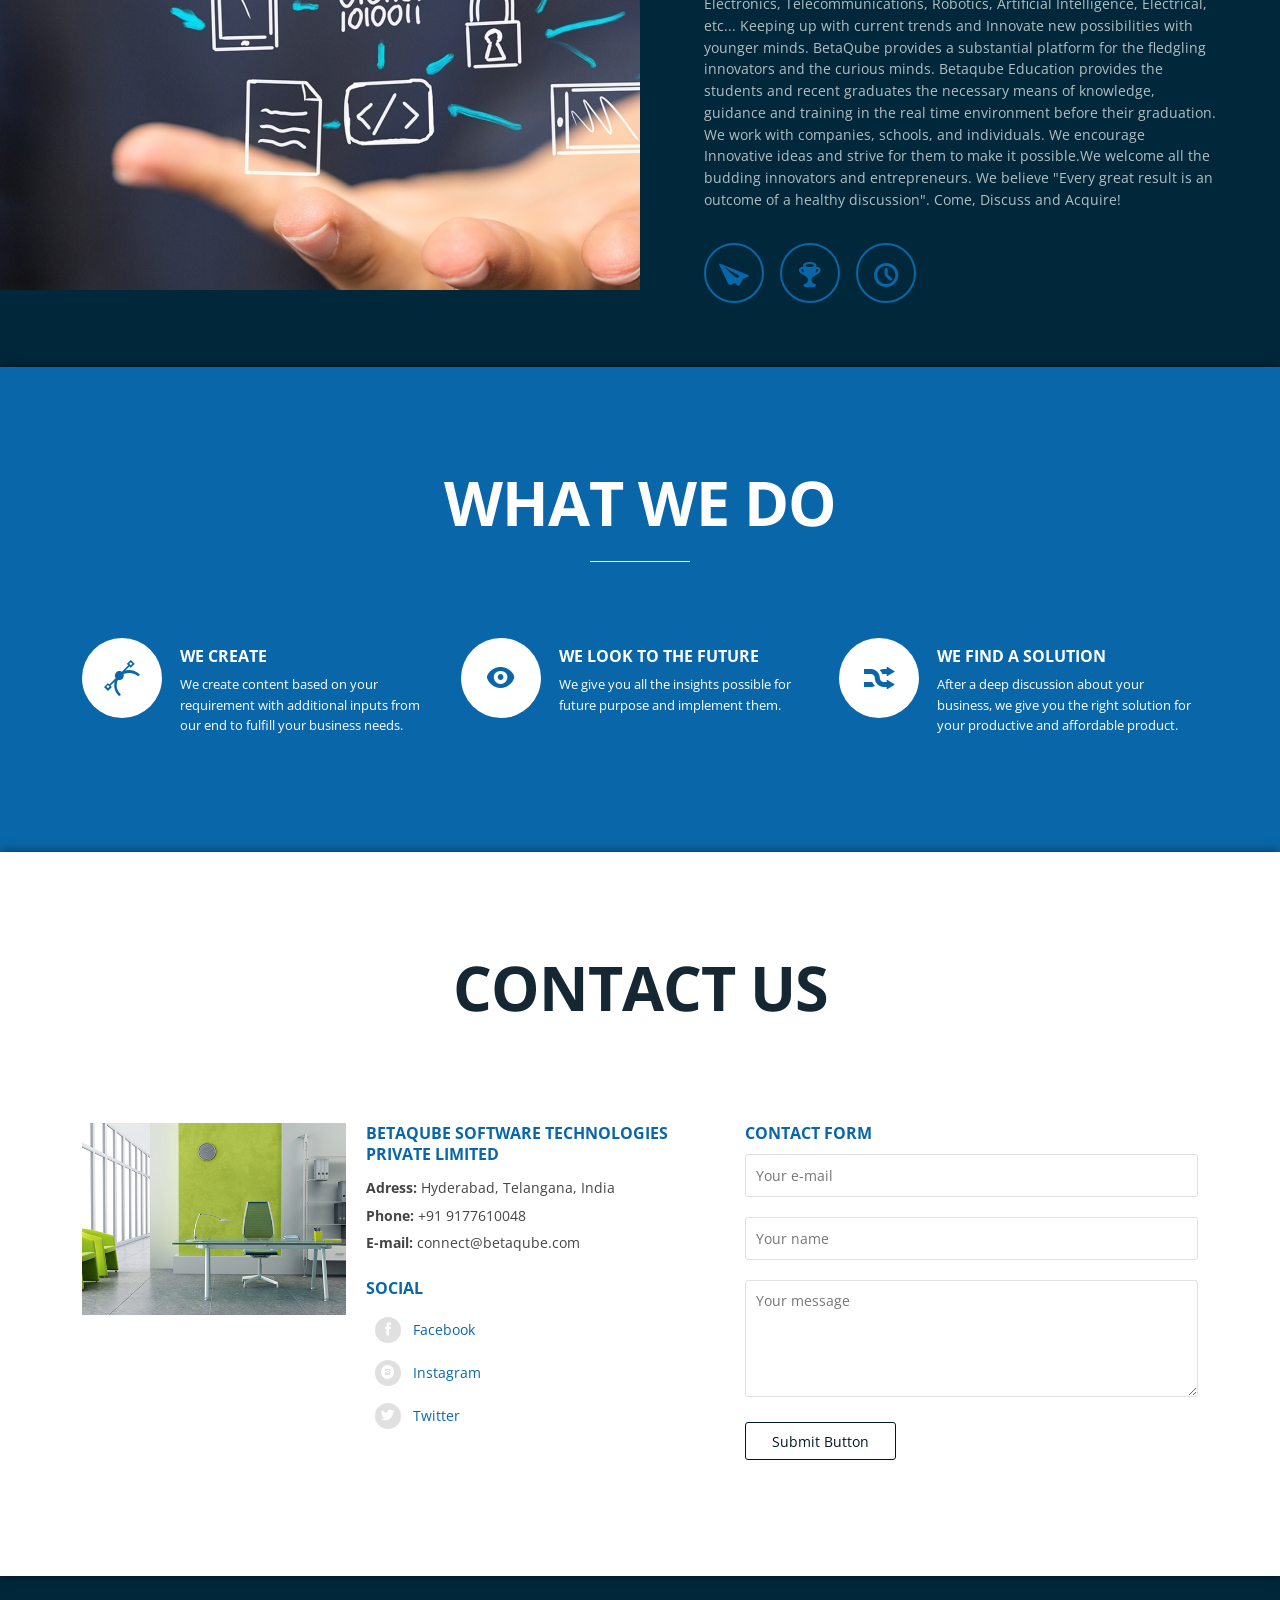
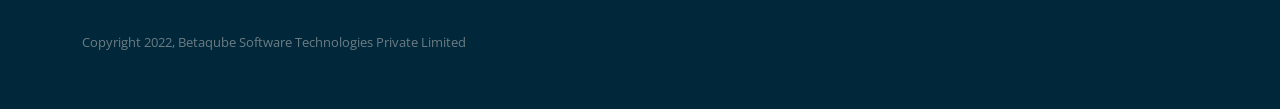
==== commit 4eab1439: "Update index.html" ====
--- a/index.html
+++ b/index.html
@@ -254,7 +254,7 @@
             </div>
          </div>
          <!-- LATEST NEWS -->
-         <div id="latest-news">
+ <!--         <div id="latest-news">
             <div class="line">
               <h2 class="section-title">Latest News</h2>
               <div class="margin">
@@ -283,7 +283,6 @@
                     <div class="news-text">
                       <h4>TalknTweet</h4>
                       <p>Launching e-platform for schools in next few month.</p>
-                      <!-- <p>Releasing our first online product in to the market with a free version. Quixam an online examination platform for self assessment and quick evaluation of practice test.</p> -->
                     </div>
                   </div>
                 </div>
@@ -301,7 +300,7 @@
                     </div>
                   </div>
                 </div>
-<!--                 <br><br><br><br><br><br><br><br> -->
+
                 <div class="s-12 m-6 l-6">
                   <div class="s-12 l-2">
                     <div class="news-date">
@@ -319,6 +318,7 @@
               </div>
             </div>
          </div>
+-->
          <!-- CONTACT -->
          <div id="contact">
             <div class="line">
